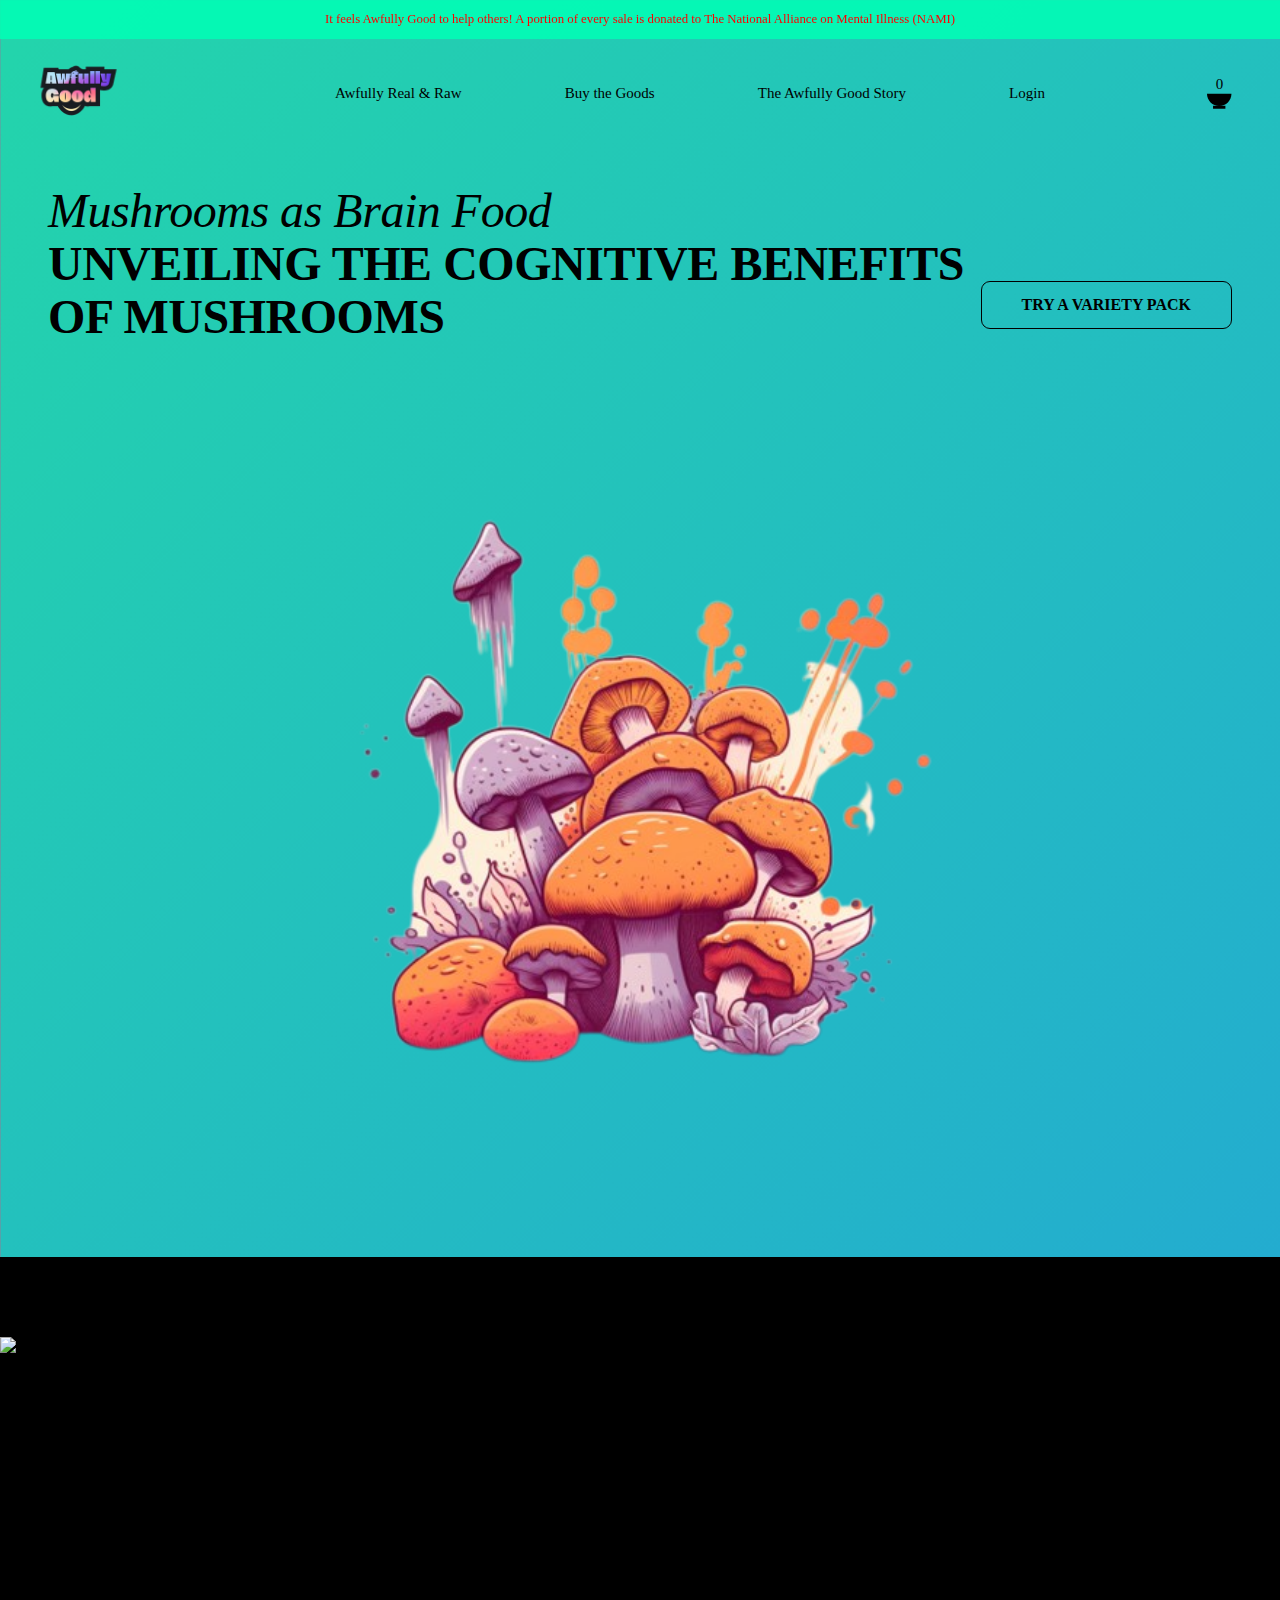
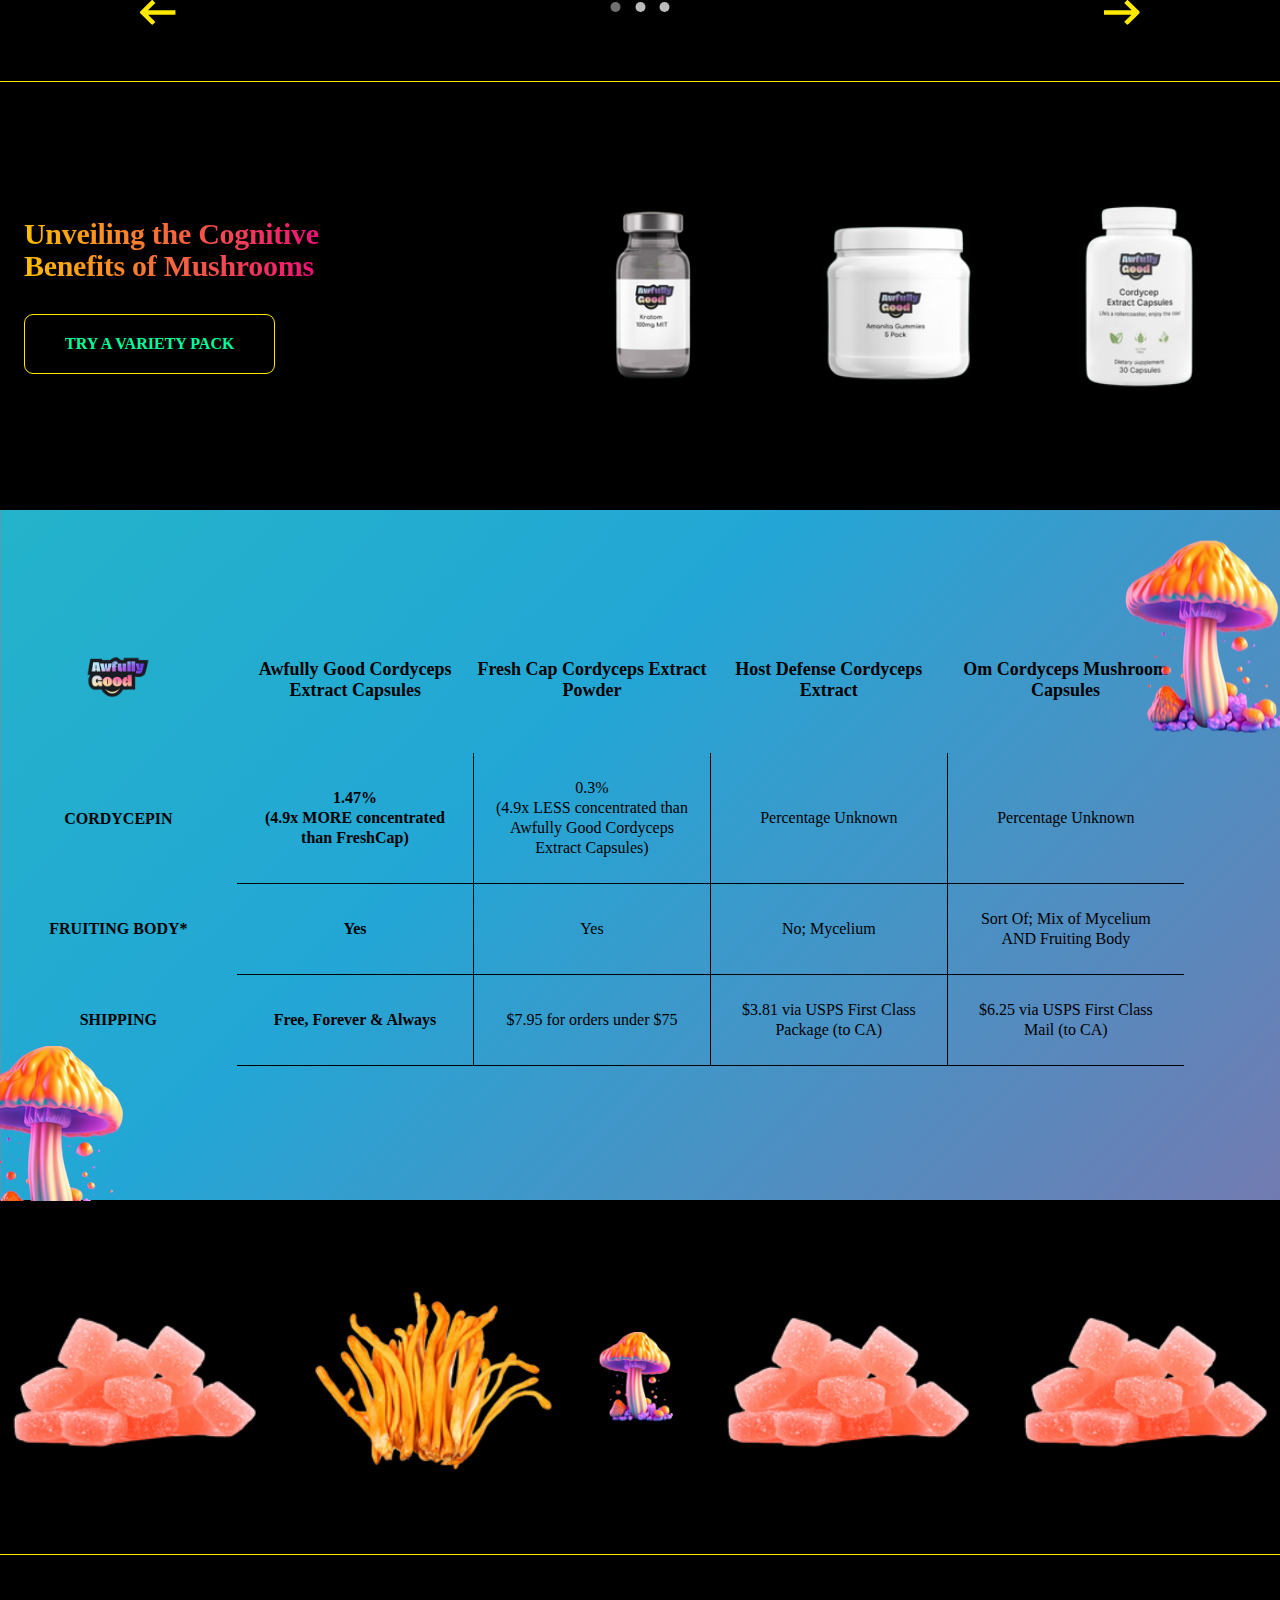
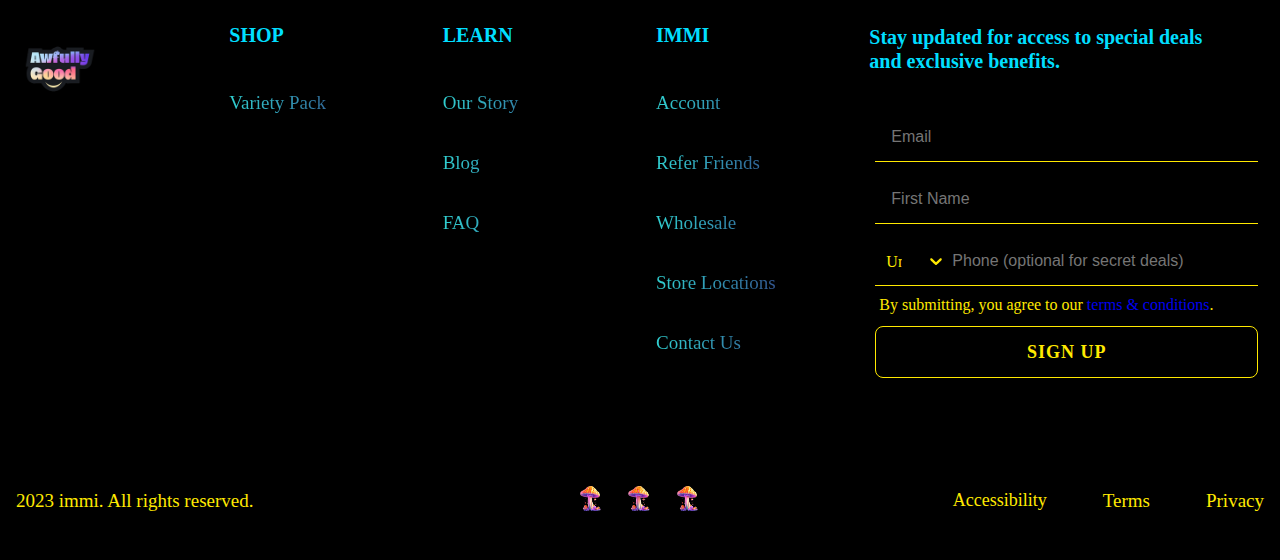
==== index.html @ 7635250c "slide arrow btn added" ====
<!DOCTYPE html>
<html lang="en">
<head>
    <meta charset="UTF-8">
    <meta http-equiv="X-UA-Compatible" content="IE=edge">
    <meta name="viewport" content="width=device-width, initial-scale=1.0">
    <title>Document</title>
   <script src="/home.js"></script>
   <link rel="stylesheet" href="home/css/home.css">
   <link rel="stylesheet" href="home/css/homeemail.css">
   <link rel="stylesheet" href="home/css/slider.css">
   <link rel="stylesheet" href="home/css/footer.css">
   <link rel="stylesheet" href="home/css/slide.css">
</head>
<body>

    <main>
        <div class="announcment">
            <div class="announcment-div wrapper">
                <p class="announcment-div-p">
                    <a href="#">It feels Awfully Good to help others! A portion of every sale is donated to The National Alliance on Mental Illness (NAMI)</a>
                </p>
            </div>
        </div>

     <div id="page">
        <header class="aawfully-header">





                <div class="aawfully-wrapper aawfully-header__wrapper">
                    <div class="aawfully-header__brand">
                        <div class="logo">
                            <a href="#">
                               <img src="home/assets/img/aawfull_logo.webp" alt="" class="logo-icon">
                            </a>
                        </div>
                    </div>
                    <nav class="aawfully-header__nav" id="wayfxNavigation" role="navigation" aria-label="Main navigation">
                    <ul id="aawfully-main-menu" class="aawfully-header__nav-wrapper">
                    <li id="aawfully-header__nav-link-65" class="menu-item menu-item-type-custom menu-item-object-custom aawfully-header__nav-link-65 aawfully-header__nav-link"><a href="https://shop.aawfullygoodco.com/products/variety-pack/">Awfully Real & Raw</a></li>

                     <li class="aawfully_header__nav-link_category menu-item menu-item-type-custom menu-item-object-custom aawfully-header__nav-link-1157 aawfully-header__nav-link">
                        <div class="dropdown-button">
                        <a href="https://shop.aawfullygoodco.com/products/variety-pack?selling_plan=639565875">
                     Buy the Goods</a><img src="home/assets/mushroom/t.webp" alt="" width="16" srcset="">
                    </div>
                     <div id="aawfully-category" class="aawfully-category-list_nav category-list">
                        <div class="category-list-wrapper">
                            <div id="slideshow-category-list">
                                <div class="slideshow-category-list-container">
                                    <section><img src="home/assets/product/product1.webp" class="slideshow-category-list-container-img1" alt="" srcset=""></section>
                                    <section><img src="home/assets/product/product2.webp" class="slideshow-category-list-container-img2" alt="" srcset=""></section>
                                    <section><img src="home/assets/product/product3.webp" class="slideshow-category-list-container-img3" alt="" srcset=""></section>
                                    <!-- <section></section>
                                    <section></section> -->
                                </div>
                                </div>
                            <ul class="aawfully-header_category_list_nav aawfully-header_category__nav-wrapper aawfully-header__nav-link-1157 " >
                                <li><div>Awfully Good Cordyceps Extract Capsules</div></li>
                                <li>Amanita Mushroom Gummies (5 pack and 30 pack - launch 4
                                    weeks after cordyceps product)</li>
                                    <li>Kratom 100mg Shooter (launch 4 weeks after amanita gummies) </li>
                            </ul>

                        </div>
                     </div>






                    </li>
                    <li id="aawfully-header__nav-link-122" class="menu-item menu-item-type-post_type menu-item-object-page current-menu-item page_item page-item-117 current_page_item active aawfully-header__nav-link-122 aawfully-header__nav-link"><a href="https://aawfullygoodco.com/our-story/">The Awfully Good Story</a></li>
                    <li id="aawfully-header__nav-link-67" class="menu-item menu-item-type-custom menu-item-object-custom aawfully-header__nav-link-67 aawfully-header__nav-link"><a href="https://shop.aawfullygoodco.com/account/login">Login</a></li>
                    </ul>
                    <div class="aawfully-header__nav-extras">
                    <form method="get" id="searchform" action="https://aawfullygoodco.com/" role="search" class="aawfully-search">
                    <label class="visually-hidden" for="s">Search</label>
                    <input class="field form-control" id="s" name="s" type="text" placeholder="Search" value="">
                    <button type="submit" class="aawfully-search-button"><svg xmlns="http://www.w3.org/2000/svg" width="20" height="20" viewBox="0 0 20 20"><path fill="#000" fill-rule="nonzero" d="M7.72727273 0C3.45525591 0 0 3.45525591 0 7.72727273 0 11.99929 3.45525591 15.4545455 7.72727273 15.4545455c1.52521318 0 2.93678997-.4474432 4.13352277-1.2073864l5.5823863 5.5823864L19.375 17.8977273l-5.5113636-5.4971591c.9907672-1.2997159 1.5909091-2.91015638 1.5909091-4.67329547C15.4545455 3.45525591 11.99929 0 7.72727273 0zm0 1.81818182c3.27237227 0 5.90909087 2.63671863 5.90909087 5.90909091 0 3.27237227-2.6367186 5.90909087-5.90909087 5.90909087-3.27237228 0-5.90909091-2.6367186-5.90909091-5.90909087 0-3.27237228 2.63671863-5.90909091 5.90909091-5.90909091z"></path></svg></button>
                    </form>
                    <ul class="aawfully-social-media">
                    <li><a href="https://www.facebook.com/aawfullygoodco/" target="_blank"><img alt="Facebook" src="https://cdn.aawfullygoodco.com/da936fae-23c2-4bdb-9bb6-c62a1ce66607/-/format/auto/-/quality/smart/-/preview/"></a></li>
                    <li><a href="https://www.instagram.com/aawfullygoodco/?hl=en" target="_blank"><img alt="Instagram" src="https://cdn.aawfullygoodco.com/81fe1142-eab0-4163-82c8-0895aaaa4f01/-/format/auto/-/quality/smart/-/preview/"></a></li>
                    <li><a href="https://www.tiktok.com/@aawfullygoodco?lang=en" target="_blank"><img alt="TikTok" src="https://cdn.aawfullygoodco.com/9e6ed978-e14c-4b5e-8db1-ba4522a71300/-/format/auto/-/quality/smart/-/preview/"></a></li>


                    </ul>
                                    </div>
    </nav>
                    <button class="aawfully-header__nav-toggle" aria-expanded="false" aria-controls="wayfxNavigation" type="button">
                    <svg class="aawfully-header__nav-toggle-open" xmlns="http://www.w3.org/2000/svg" fill="none" viewBox="0 0 34 24"><path stroke="#000" stroke-miterlimit="10" stroke-width="2.5" d="M0 2c3.26797 0 3.26797 4.96732 6.66667 4.96732C9.93464 6.96732 9.93464 2 13.3333 2c3.268 0 3.268 4.96732 6.6667 4.96732S23.3987 2 26.6667 2c3.2679 0 3.3987 4.96732 6.6666 4.96732M0 9.58179c3.26797 0 3.26797 4.96731 6.66667 4.96731 3.26797 0 3.26797-4.96731 6.66663-4.96731 3.268 0 3.268 4.96731 6.6667 4.96731s3.3987-4.96731 6.6667-4.96731c3.2679 0 3.3987 4.96731 6.6666 4.96731M0 17.0327C3.26797 17.0327 3.26797 22 6.66667 22c3.26797 0 3.26797-4.9673 6.66663-4.9673C16.6013 17.0327 16.6013 22 20 22s3.3987-4.9673 6.6667-4.9673c3.2679 0 3.3987 4.9673 6.6666 4.9673"></path>
                    </svg>
                    <svg class="aawfully-header__nav-toggle-close" xmlns="http://www.w3.org/2000/svg" fill="none" viewBox="0 0 19 19"><path stroke="#FFE900" stroke-miterlimit="10" stroke-width="2.98" d="M18.1364.863647L.863632 18.1364M.863632.863647L18.1364 18.1364"></path></svg>
                    </button>
                    <div class="aawfully-header__cart">
                    <a href="https://shop.aawfullygoodco.com/cart">
                    <span class="aawfully-header__cart-count">0</span>
                    <svg xmlns="http://www.w3.org/2000/svg" fill="none" viewBox="0 0 25 16" width="25" height="16">
                    <path fill="#000" d="M24.4402.837891c0 6.757779-5.4757 12.220109-12.2201 12.220109C5.46232 13.058 0 7.58232 0 .837891h24.4402z"></path>
                    <path fill="#000" d="M18.4036 12.7642H6.03662v2.9782H18.4036v-2.9782z"></path>
                    </svg>
                    </a>
                    </div>
                    </div>
        </header>

        <!-- product promote -->
        <section class="aawfully-hero ">
            <div class="aawfully-wrapper">
            <div class="flex">
            <h1>
            <em>Mushrooms as Brain Food</em>
            Unveiling the Cognitive Benefits of Mushrooms
            </h1>
            <a href="https://shop.aawfullygoodco.com/products/variety-pack/" class="aawfully-btn aawfully-btn__on-yellow" role="button">Try a variety pack</a>
            </div>
            <div class="fixed-bg" >
            <img alt="Ramen bowl" width="733" src="home/assets/mushroom/mushroom_market_illus.webp">
            </div>
            </div>
            </section>

            <section class="aawfully-products-slider-block">
              
                <div class="swiper-container aawfully-products-slider-block__container swiper-initialized swiper-horizontal swiper-pointer-events">


                    <div class="slideshow-container">
                        <div class="slide active">
                          <img src="slide1.jpg" alt="Slide 1">
                        </div>
                        <div class="slide">
                          <img src="slide2.jpg" alt="Slide 2">
                        </div>
                        <div class="slide">
                          <img src="slide3.jpg" alt="Slide 3">
                        </div>
                        <div class="button-container">
                          <div class="button active"></div>
                          <div class="button"></div>
                          <div class="button"></div>
                        </div>
                      </div>

                <div class="swiper-button-prev" tabindex="0" role="button" aria-label="Previous slide" aria-controls="swiper-wrapper-b98120f934d9126b">
                <svg xmlns="http://www.w3.org/2000/svg" fill="none" viewBox="0 0 36 25" width="36" height="25">
                <g stroke="#FFE900" stroke-miterlimit="10" stroke-width="4.5" clip-path="url(#clip0)">
                <path d="M3.94506 12.3892H35.6479M13.8081 1.29142L2.53596 12.3891 13.8081 23.4868"></path>
                </g>
                <defs>
                <clipPath id="clip0">
                <path fill="#fff" d="M0 0h35.6481v24.6924H0z" transform="rotate(180 17.82395 12.3677)"></path>
                </clipPath>
                </defs>
                </svg>
                </div>
                <div class="swiper-button-next" tabindex="0" role="button" aria-label="Next slide" aria-controls="swiper-wrapper-b98120f934d9126b">
                <svg xmlns="http://www.w3.org/2000/svg" fill="none" viewBox="0 0 36 25" width="36" height="25">
                <g stroke="#FFE900" stroke-miterlimit="10" stroke-width="4.5" clip-path="url(#clip0)">
                <path d="M31.7029 12.3767H0M21.8398 23.4742L33.112 12.3766 21.8398 1.27905"></path>
                </g>
                <defs>
                <clipPath id="clip0">
                <path fill="#fff" d="M0 0h35.6482v24.6921H0z" transform="translate(0 .0305176)"></path>
                </clipPath>
                </defs>
                </svg>
                </div>
                <span class="swiper-notification" aria-live="assertive" aria-atomic="true"></span></div>
                </section>
        <!-- product verity sort link -->

        <section class="aawfully-products-variety-cta">
                <div class="aawfully-wrapper">
                <div class="flex">
                <div class="flex-item__left">
                <h2 class=".txt--gradient-orange ">Unveiling the Cognitive Benefits of Mushrooms <br class="mobile-only"></h2>
                <a href="https://shop.aawfullygoodco.com/products/variety-pack/" class="aawfully-btn aawfully-btn__on-black" role="button">Try a variety pack</a>
                </div>
                <div class="flex-item__right">
                <a href="https://shop.aawfullygoodco.com/products/variety-pack/" class="aawfully-animated-packs">
                <img data-src="" class=" lazyloaded" alt="immi Tom Yum Shrimp" src="home/assets/product/product3.webp">
                <img data-src="" class=" lazyloaded" alt="immi Spicy Beef" src="home/assets/product/product2.webp">
                <img data-src=" class=" lazyloaded" alt="immi Black Garlic Chicken" src="home/assets/product/product1.webp">
                </a>
                </div>
                </div>
                </div>
                </section>

        <!--product comprision  -->
            <section class="aawfully-nutrients-table ">
                <img class="scallions aawfully-parallax" alt="" src="home/assets/mushroom/m1.webp" style="transform: translate3d(0px, -89.3317px, 0px); z-index: 10; margin-right: 40px;">
                <img class="mushrooms aawfully-parallax" alt="" src="home/assets//mushroom/m4.webp" style="transform: translate3d(0px, 260px, 0px); z-index: 10; margin-left: 40px;">
                <img class="boiled-egg aawfully-parallax" alt="" ssrc="home/assets//mushroom/m3.webp" style="transform: translate3d(0px, 229.806px, 0px); z-index: 10;">
                <div class="aawfully-wrapper nutrients-table-bg">
                <div class="table-resonsive">
                <table>
                <thead>
                <tr>
                <th scope="col">
<img alt="immi" width="78" src="home/assets/img/aawfull_logo.webp">
                </th>
                <th scope="col">

                Awfully Good
Cordyceps Extract
Capsules
                </th>
                <th scope="col">
                    <!-- <img alt="immi" width="78" src="home/assets/img/aawfull_logo.webp"> -->
                    Fresh Cap
Cordyceps Extract
Powder
                </th>
                <th scope="col">
                    <!-- <img alt="immi" width="78" src="home/assets/img/aawfull_logo.webp"> -->
                    Host Defense
Cordyceps Extract
                </th>
                <th scope="col">
                    <!-- <img alt="immi" width="78" src="home/assets/product/product1.webp"> -->
                    Om Cordyceps
Mushroom Capsules
                </th>
                </tr>
                </thead>
                <tbody>
                <tr>
                <th scope="row">Cordycepin</th>
                <td>
                    <span>1.47%</span><br>
                     <span >(4.9x MORE
                    concentrated than
                    FreshCap)</span>
                  </td>
                    <td>
                     <span>0.3%</span><br>
                     <span "> (4.9x LESS
                        concentrated than
                        Awfully Good
                        Cordyceps Extract
                        Capsules)
                     </span>
                    </td>
                <td>Percentage Unknown </td>
                <td>Percentage Unknown</td>
                </tr>
                <tr>
                <th scope="row">Fruiting Body*</th>
                <td>Yes</td>
                <td>Yes</td>
                <td>No; Mycelium</td>
                <td>Sort Of; Mix of
                    Mycelium AND
                    Fruiting Body</td>
                </tr>
                <tr>
                <th scope="row">Shipping</th>
                <td>Free, Forever &
                    Always
                    </td>
                <td>$7.95 for orders under
                    $75</td>
                <td>$3.81 via USPS First
                    Class Package (to
                    CA)</td>
                <td>$6.25 via USPS First
                    Class Mail (to CA)</td>
                </tr>
                <tr>

                </tr>
                </tbody>
                </table>
                </div>
                </div>
                </section>



            <!-- user feedback with image  -->

     </div>
    </main>



    <footer class="aawfully-footer">
        <div class="aawfully-footer__instagram-feed">
            <div class="grid">
            <div class="grid__item">
            <img alt="Instagram" width="650" src="home/assets/mushroom/gummise.webp">
            </div>
            <div class="grid__item">
            <img alt="Instagram" width="650" src="home/assets/mushroom/molude.webp">
            </div>
            <div class="grid__item">
                <img alt="Instagram" width="650" src="home/assets/mushroom/m1.webp">
                </div>
            <div class="grid__item">
             <img alt="Instagram" width="650" src="home/assets/mushroom/gummise.webp">
            </div>
            <div class="grid__item">
                <img alt="Instagram" width="650" src="home/assets/mushroom/gummise.webp">
            </div>
            </div>
        </div>
        <div class="aawfully-wrapper aawfully-footer__wrapper">
        <div class="grid">





            <div class="grid__item">
                <a href="https://aawfullygoodco.com/">
                    <img class="aawfully-footer__logo" alt="aawfullygoodco" width="88" src="home/assets/img/aawfull_logo.webp">
                </a>
            </div>
        <div class="grid__item">
        <h2 class="footer-grid-item-h">Shop</h2>
        <ul>
        <li><a href="https://shop.aawfullygoodco.com/products/variety-pack/" class="text-footer">Variety Pack</a></li>
        <li><a href="https://shop.aawfullygoodco.com/products/spicy-beef-ramen/" class="text-footer"></a></li>
        <li><a href="https://shop.aawfullygoodco.com/products/black-garlic-chicken-ramen/" class="text-footer"></a></li>
        <li><a href="https://shop.aawfullygoodco.com/products/tom-yum-shrimp-ramen/" class="text-footer"></a></li>
        <li><a href="https://shop.aawfullygoodco.com/products/spicy-red-miso-ramen/" class="text-footer"></a></li>
        <li><a href="https://shop.aawfullygoodco.com/products/creamy-chicken-ramen" class="text-footer"></a></li>
        </ul>
        </div>
        <div class="grid__item">
        <h2 class="footer-grid-item-h">Learn</h2>
        <ul>
        <li><a href="https://aawfullygoodco.com/our-story/" class="text-footer">Our Story</a></li>
        <li><a href="https://aawfullygoodco.com/recipes/" class="text-footer"></a></li>
        <li><a href="https://aawfullygoodco.com/ramen-toppings/" class="text-footer"></a></li>
        <li><a href="https://aawfullygoodco.com/blog/" class="text-footer">Blog</a></li>
        <li><a href="https://aawfullygoodco.com/faq/" class="text-footer">FAQ</a></li>
        </ul>
        </div>
        <div class="grid__item">
        <h2 class="footer-grid-item-h">Immi</h2>
        <ul>
        <li><a href="https://shop.aawfullygoodco.com/account/login" class="text-footer">Account</a></li>
        <li><a href="#referral" class="text-footer">Refer Friends</a></li>
        <li><a href="https://shop.aawfullygoodco.com/pages/ambassador" class="text-footer"></a></li>
        <li><a href="https://aawfullygoodco.com/healthcare-ambassador/" class="text-footer"></a></li>
        <li><a href="https://aawfullygoodco.com/wholesale/" class="text-footer">Wholesale</a></li>
        <li><a href="https://aawfullygoodco.com/stores/" class="text-footer">Store Locations</a></li>
        <li><a href="https://aawfullygoodco.com/contact/" class="text-footer">Contact Us</a></li>
        </ul>
        </div>




        <div class="grid__item">
        <div class="aawfully-footer__newsletter">
        <div class="aawfully-footer__newsletter-form">
        <h2 class="footer-grid-item-h">Stay updated for access to <br> special deals and exclusive benefits.</h2>
        <div class="klaviyo-form-XUX7K4 klaviyo-form form-version-cid-1"><div class="needsclick  kl-private-reset-css-Xuajs1" style="transform: translate(0px, 0px);"><form class="needsclick klaviyo-form klaviyo-form-version-cid_1 kl-private-reset-css-Xuajs1" data-testid="klaviyo-form-XUX7K4" novalidate="" tabindex="-1" style="display: flex; flex-direction: row; box-sizing: border-box; width: 100%; overflow: visible; border-radius: 0px; border-style: none; border-width: 0px; border-color: rgb(0, 0, 0); background-color: rgb(0, 0, 0); background-repeat: no-repeat; background-position-y: 50%; padding: 0px; flex: 1 1 0%;"><div class="needsclick  kl-private-reset-css-Xuajs1" style="display: flex; flex-direction: column; width: 100%; margin: 0px; padding: 0px; min-height: 105px; justify-content: center;"><div data-testid="form-row" class="needsclick  kl-private-reset-css-Xuajs1" style="display: flex; flex-direction: row; align-items: stretch; position: relative;"><div component="[object Object]" data-testid="form-component" class="needsclick  kl-private-reset-css-Xuajs1" style="display: flex; justify-content: flex-start; padding: 10px 6px 0px; position: relative; flex: 1 0 0px;"><div class="needsclick  kl-private-reset-css-Xuajs1" style="display: flex; flex-grow: 1; flex-direction: column; align-self: flex-end;"><input id="email_58745653" class="needsclick go1671713118 kl-private-reset-css-Xuajs1" type="email" autocomplete="email" name="email" tabindex="0" placeholder="Email" aria-label="Email" aria-invalid="false" options="[object Object]" style="box-sizing: border-box; border-radius: 8px; padding: 0px 0px 0px 16px; height: 50px; text-align: left; color: rgb(255, 233, 0); font-family: Helvetica, Arial, sans-serif; font-size: 16px; font-weight: 400; letter-spacing: 0px; background-color: rgb(0, 0, 0); border: 1px solid rgb(255, 233, 0);"><div class="needsclick  kl-private-reset-css-Xuajs1" style="width: 100%; position: relative;"></div></div></div></div><div data-testid="form-row" class="needsclick  kl-private-reset-css-Xuajs1" style="display: flex; flex-direction: row; align-items: stretch; position: relative;"><div component="[object Object]" data-testid="form-component" class="needsclick  kl-private-reset-css-Xuajs1" style="display: flex; justify-content: flex-start; padding: 12px 6px 0px; position: relative; flex: 1 0 0px;"><div class="needsclick  kl-private-reset-css-Xuajs1" style="display: flex; flex-grow: 1; flex-direction: column; align-self: flex-end;"><input id="first_name_58745654" class="needsclick go1671713118 kl-private-reset-css-Xuajs1" type="text" autocomplete="given-name" tabindex="0" placeholder="First Name" aria-label="First Name" aria-invalid="false" options="[object Object]" style="box-sizing: border-box; border-radius: 8px; padding: 0px 0px 0px 16px; height: 50px; text-align: left; color: rgb(255, 233, 0); font-family: Helvetica, Arial, sans-serif; font-size: 16px; font-weight: 400; letter-spacing: 0px; background-color: rgb(0, 0, 0); border: 1px solid rgb(255, 233, 0);"><div class="needsclick  kl-private-reset-css-Xuajs1" style="width: 100%; position: relative;"></div></div></div></div><div data-testid="form-row" class="needsclick  kl-private-reset-css-Xuajs1" style="display: flex; flex-direction: row; align-items: stretch; position: relative;"><div component="[object Object]" data-testid="form-component" class="needsclick  kl-private-reset-css-Xuajs1" style="display: flex; justify-content: flex-start; padding: 12px 6px 0px; position: relative; flex: 1 0 0px;"><div class="needsclick  kl-private-reset-css-Xuajs1" style="display: flex; flex-grow: 1; flex-direction: column; align-self: flex-end;"><div class="needsclick go3943121837 kl-private-reset-css-Xuajs1" style="display: flex; flex-direction: row; align-items: center; box-sizing: border-box; border-radius: 8px; padding: 0px; height: 50px; text-align: left; font-family: Helvetica, Arial, sans-serif; font-size: 16px; font-weight: 400; letter-spacing: 0px; background-color: rgb(0, 0, 0); border: 1px solid rgb(255, 233, 0);"><button class="needsclick go3480183085 kl-private-reset-css-Xuajs1" aria-label="Search Countries" type="button" role="combobox" aria-haspopup="listbox" aria-expanded="false" style="display: flex; flex-direction: row; align-items: center; justify-content: space-between; box-sizing: border-box; border: 1px solid rgba(0, 0, 0, 0); width: 72px; height: 50px; cursor: pointer; padding-left: 10px; margin-right: 5px;"><img aria-label="United States" title="United States" src="https://cdnjs.cloudflare.com/ajax/libs/flag-icon-css/4.1.4/flags/4x3/us.svg" style="display: inline-block; width: 1em; height: 1em; vertical-align: middle; border-radius: 3px;"><svg height="20" width="20" viewBox="0 0 20 20" aria-hidden="true" focusable="false" class="" transform="" style="fill: rgb(255, 233, 0);"><path d="M4.516 7.548c0.436-0.446 1.043-0.481 1.576 0l3.908 3.747 3.908-3.747c0.533-0.481 1.141-0.446 1.574 0 0.436 0.445 0.408 1.197 0 1.615-0.406 0.418-4.695 4.502-4.695 4.502-0.217 0.223-0.502 0.335-0.787 0.335s-0.57-0.112-0.789-0.335c0 0-4.287-4.084-4.695-4.502s-0.436-1.17 0-1.615z"></path></svg></button><input type="tel" data-testid="phoneNumberInput" id="phone_number_58745655" autocomplete="tel" name="phone-number" tabindex="0" placeholder="Phone (optional for secret deals)" aria-label="Phone (optional for secret deals)" aria-invalid="false" class="needsclick undefined kl-private-reset-css-Xuajs1" style="border: none; text-align: left; color: rgb(255, 233, 0); font-family: Helvetica, Arial, sans-serif; font-size: 16px; font-weight: 400; letter-spacing: 0px; background-color: rgba(0, 0, 0, 0); flex-grow: 1;"></div><div class="needsclick  kl-private-reset-css-Xuajs1" style="width: 100%; position: relative;"></div></div></div></div><div data-testid="form-row" class="needsclick  kl-private-reset-css-Xuajs1" style="display: flex; flex-direction: row; align-items: stretch; position: relative;"><div component="[object Object]" data-testid="form-component" class="needsclick  kl-private-reset-css-Xuajs1" style="display: flex; justify-content: flex-start; padding: 10px 0px 0px 10px; position: relative; flex: 1 0 0px;"><div class="go285858456" style="width: 100%;"><p>By submitting, you agree to our <a href="https://aawfullygoodco.com/terms-conditions/">terms &amp; conditions</a>.</p></div></div></div><div data-testid="form-row" class="needsclick  kl-private-reset-css-Xuajs1" style="display: flex; flex-direction: row; align-items: stretch; position: relative;"><div component="[object Object]" data-testid="form-component" class="needsclick  kl-private-reset-css-Xuajs1" style="display: flex; justify-content: flex-start; padding: 12px 6px 0px; position: relative; flex: 1 0 0px;"><button class="needsclick go1858479957 kl-private-reset-css-Xuajs1" type="button" tabindex="0" style="background: rgb(0, 0, 0); border-radius: 8px; border-style: solid; border-color: rgb(255, 233, 0); border-width: 1px; color: rgb(255, 233, 0); font-family: Helvetica, Arial, sans-serif; font-size: 18px; font-weight: 700; letter-spacing: 1px; line-height: 1; white-space: normal; padding-top: 0px; padding-bottom: 0px; text-align: center; word-break: break-word; align-self: flex-end; cursor: pointer; height: 50px; width: 100%;">SIGN UP</button></div></div></div><input type="submit" tabindex="-1" value="Submit" style="display: none;"></form></div></div>
        <form id="email_footer_signup_ShMqAt" class="klaviyo_bare_embed_ShMqAt" action="//manage.kmail-lists.com/subscriptions/subscribe" method="GET" target="_blank" style="display: none;">
        <input type="hidden" name="g" value="ShMqAt">
        <input type="hidden" name="$fields" value="$consent">
        <input type="hidden" name="$list_fields" value="$consent">
        <input type="checkbox" class="hidden" name="$consent" id="consent-email" value="email" checked="">
        <input type="checkbox" class="hidden" name="$consent" id="consent-web" value="web" checked="">
        <input type="checkbox" class="hidden" name="$consent" id="consent-mobile" value="mobile" checked="">
        <input type="email" id="k_id_email" name="email" placeholder="Email" aria-label="Email" required="">
        <input type="text" id="k_id_first_name" name="$first_name" placeholder="First Name" aria-label="First Name">
        <input type="tel" id="k_id_phone_number" name="$phone_number" placeholder="Phone (optional for secret deals)" aria-label="Phone Number" pattern="\d{3}[\-]\d{3}[\-]\d{4}">
        <span>By submitting, you agree to our <a href="https://aawfullygoodco.com/terms-conditions/" target="_blank">terms &amp; conditions</a>.</span>
        <button type="submit" class="aawfully-btn aawfully-btn__on-black" name="subscribe">Sign Up</button>
        </form>
        </div>
        <div class="aawfully-footer__newsletter__success" style="display: none;">
        <h2>Thanks! Arriving in your inbox shortly</h2>
        </div>
        </div>
        <script type="text/javascript">
                                window.addEventListener("klaviyoForms", function(e) { 
                                    if (e.detail.type == 'submit') {
                                        fbq('track', 'Lead');
                                    }
                                });
                                // KlaviyoSubscribe.attachToForms('#email_footer_signup_ShMqAt', {
                                // hide_form_on_success: true,
                                // extra_properties: {
                                //     $source: 'nice to meet you'
                                // },
                                // success: function() {
                                //     fbq('track', 'Lead');
                                //     $('.aawfully-footer__newsletter-form').hide();
                                //     $('.aawfully-footer__newsletter').addClass('aawfully-footer__newsletter--signed-up');
                                //     $('.aawfully-footer__newsletter__success').show();
                                // }
                                // });
                            </script>

        </div>
        </div>
        </div>
        <div class="aawfully-wrapper aawfully-footer__sub">
            <div class="flex">
                <div class="flex__item">
                    <p>2023 immi. All rights reserved.</p>
                </div>
                <div class="flex__item">
                    <ul class="aawfully-social-media">
                        <li><a href="https://www.facebook.com/aawfullygoodco/" target="_blank"><img alt="Facebook"
                            src="home/assets/mushroom/m1.webp"></a>
                        </li>
                        <li><a href="https://www.instagram.com/aawfullygoodco/?hl=en" target="_blank"><img alt="Instagram"
                                    src="home/assets/mushroom/m1.webp"></a>
                        </li>
                        <li><a href="https://www.tiktok.com/@aawfullygoodco?lang=en" target="_blank"><img alt="TikTok"
                            src="home/assets/mushroom/m1.webp"></a>
                        </li>
                    </ul>
                </div>
                <div class="flex__item">
                    <ul class="aawfully-legal-links">
                        <li><span data-acsb-custom-trigger="true" tabindex="0" role="button">Accessibility</span></li>
                        <li><a href="https://aawfullygoodco.com/terms-conditions/">Terms</a></li>
                        <li><a href="https://aawfullygoodco.com/privacy-policy/">Privacy</a></li>
                    </ul>
                </div>
            </div>
        </div>
        </footer>
</body>
</html>
---- home/css/home.css ----
.
html {
    line-height: 1.15;
    -webkit-text-size-adjust: 100%;
}
body{
    -webkit-font-smoothing: antialiased;
    -moz-osx-font-smoothing: grayscale;
    font-size: 18px;
    font-size: 1.125rem;
    position: relative;
    color: #000;
    /* background: #ffe900; */
    font-family: sohne;
    overflow-x: hidden;
    margin: 0;
    /* background-image: url('/home/nilankar/ecomm/home/assets/img/bg.webp') !important; */
    background-size: contain;
    background-repeat: no-repeat;
}
body {
	background: linear-gradient(-45deg, #ee7752, #e73c7e, #23a6d5, #23d5ab);
	background-size: 400% 400%;
	animation: gradient 15s ease infinite;
	height: 100vh;
}

@keyframes gradient {
	0% {
		background-position: 0% 50%;
	}
	50% {
		background-position: 100% 50%;
	}
	100% {
		background-position: 0% 50%;
	}
}

a{

    text-decoration: none;
    transition: color .2s ease1;
        background-color: transparent;
}
.wrapper{
    max-width: 1440px;
    margin-left: auto;
    margin-right: auto;
    padding-left: 48px;
    padding-right: 48px;
    position: relative;
}
.announcment{
    padding: 12px 0;
    /* background: linear-gradient(-45deg, #bb5a3d, #9e2755, #d56a23, #d56123); */
    background-color: #00ffb5d9;
    color: red;
    text-align: center;
    position: sticky;
    top: 0;
    z-index: 1002;
}
.announcment-div{
    display: flex;
    align-items: center;
    justify-content: center;
    flex-wrap: wrap;

}
.announcment a{
    color: inherit;
    display: block;
    font-size: 1vw;
}


.logo{
    flex: 1 0 auto;
    width: 100px;
}
.logo-icon{
    max-width: 80px;
    width: 100%;
    border-radius: 8px;
    scale: 1.6;
}

/* -------------------------------------------------------------------------- */
.aawfully-header {
    position: relative;
    padding: 21px 0;
    z-index: 1000;
}
.aawfully-header .aawfully-header__wrapper {
    display: flex;
    align-items: center;
    justify-content: space-between;
}

.aawfully-wrapper {
    max-width: 1440px;
    margin-left: auto;
    margin-right: auto;
    padding-left: 48px;
    padding-right: 48px;
    position: relative;
}
.aawfully-header .aawfully-header__brand {
    flex: 1 0 auto;
}
.aawfully-header__brand a img{
    max-width: 61px;
    width: 100%;
    border-radius: 8px;
}
.aawfully-header .aawfully-header__nav {
    flex: 6;
}
.aawfully-header .aawfully-header__nav .aawfully-header__nav-wrapper {
    margin: 0;
    padding: 0;
    list-style: none;
    display: flex;
    align-items: center;
    justify-content: space-around;
    position: relative;
    z-index: 10;
}
ol, ul {
    box-sizing: border-box;
}
.aawfully-header .aawfully-header__nav .aawfully-header__nav-wrapper .aawfully-header__nav-link {
    position: relative;
}
.aawfully-header .aawfully-header__nav .aawfully-header__nav-wrapper .aawfully-header__nav-link {
    position: relative;
}

.aawfully-header .aawfully-header__nav .aawfully-header__nav-extras {
    padding: 0 16px;
    visibility: hidden;
    opacity: 0;
    transform: translateY(20%);
    transition: transform .3s ease-out,opacity .3s ease-out;
    transition-delay: .3s;
    height: 0;
}
.aawfully-header .aawfully-header__nav .aawfully-header__nav-extras .aawfully-search {
    display: flex;
    align-items: stretch;
    position: relative;
}
.aawfully-header__nav-link .category{
    display: flex;
    flex-direction: row;

    }
.visually-hidden {
    border: 0;
    clip: rect(1px,1px,1px,1px);
    clip-path: inset(50%);
    height: 1px;
    margin: -1px;
    overflow: hidden;
    padding: 0;
    position: absolute!important;
    width: 1px;
    word-wrap: normal!important;
}
.aawfully-header .aawfully-header__nav .aawfully-header__nav-extras .aawfully-search input {
    background: 0 0;
    max-width: 100%;
    width: 100%;
    font-size: 16px;
    font-size: 1rem;
    line-height: 1;
    color: #ffe900;
    border: 1px solid #ffe900;
    padding: 14px 50px 14px 12px;
    border-radius: 9px;
    font-family: sohne-breit;
    position: relative;
    transition: box-shadow .2s ease;
}
.aawfully-header .aawfully-header__nav .aawfully-header__nav-extras .aawfully-search button {
    background: 0 0;
    border: none;
    width: 20px;
    height: 20px;
    position: absolute;
    top: 15px;
    right: 15px;
    z-index: 1;
    display: block;
    margin: 0;
    padding: 0;
    cursor: pointer;
    transition: transform .2s ease;
}

.aawfully-header .aawfully-header__nav .aawfully-header__nav-extras .aawfully-social-media {
    margin: 34px 0 0;
    padding: 0;
    list-style: none;
    display: none;
    justify-content: center;
    align-items: center;
}
.aawfully-header .aawfully-header__nav-toggle {
    background: 0 0;
    padding: 0;
    line-height: 1;
    border: none;
    outline: none;
    max-width: 33px;
    width: 100%;
    margin-top: 6px;
    display: none;
    margin-left: 26px;
}

.aawfully-header .aawfully-header__cart a {
    display: flex;
    flex-direction: column;
    justify-content: center;
    align-items: center;
    animation: float 2.6s ease-in-out infinite;
}
@keyframes float {
    0% {
        transform: translatey(0);
    }
    50% {
        transform: translatey(-7px);
    }
    100% {
        transform: translatey(0);
    }
}
.aawfully-header .aawfully-header__cart {
    flex: 1;
    display: flex;
    justify-content: flex-end;
}
.aawfully-header .aawfully-header__cart a .aawfully-header__cart-count {
    color: #000;
    font-size: 15px;
    font-size: .9375rem;
    line-height: 18px;
    font-family: sohne-breit;
}

/* ------------------------------------------------category------------------------------ */
.aawfully-category-list_nav{
 position: absolute;

background: white;
border-radius: 40px;
padding-left: 50px;
padding-right: 50px;
width: 840px;
left: 50%;
right: 50%;
transform: translate(-41%, 0%);

}
.aawfully_header__nav-link_category{
    position: relative;
    display: inline-block;
}
.dropdown-button {


  }
.category-list{
    display: none;
    position: absolute;
    padding-top: 40px;
    background:transparent;
    min-width: 120px;
    z-index: 10000;
}
.aawfully_header__nav-link_category:hover .category-list,.category-list:hover .category-list{
    display: block;
  }
.category-list-wrapper{
    /* margin-top: 20px; */
    background: white;
    border-radius: 40px;
    padding: 10px;
    display: flex;
    flex-direction: row;
    justify-content: flex-start;
}
/* ------------------------------------------------------slide show */

#slideshow-category-list {
    width:300px;
    border-radius: 40px;
    margin:0 auto;
    overflow:hidden;
    /* background: rgba(8, 255, 156, 0.872); */
    background: black;
    background-image: url('/home/nilankar/ecomm/home/assets/mushroom/m1.webp');
    background-position: center;
    background-repeat: no-repeat;
    background-size: contain;
}

.slideshow-category-list-container {
    width:1200px; /* 300 x 4 */
    position:relative;
    -webkit-animation:slide 10s ease-in-out infinite;
    -moz-animation:slide 10s ease-in-out infinite;
    -ms-animation:slide 10s ease-in-out infinite;
    -o-animation:slide 10s ease-in-out infinite;
    animation:slide 10s ease-in-out infinite;
}

.slideshow-category-list-container section {
    width:300px;
    height:500px;
    float:left;
    transition: 1s linear;
}

.slideshow-category-list-container section:nth-child(1) {}
.slideshow-category-list-container section:nth-child(2) {}
/* .slideshow-category-list-container section:nth-child(3) {background-color:rgba(8, 255, 156, 0.872);} */
/* .slideshow-category-list-container section:nth-child(4) {background-color:rgba(8, 255, 156, 0.872);} */

.slideshow-category-list-container:hover {
   animation-play-state:paused;
   -webkit-animation-play-state:paused;
}

@-webkit-keyframes slide {
    0% {left:0;}
    25% {left:-300px;}
    50% {left:-600px;}
    75% {left:-900px;}
    100% {left:0;}
}
@-moz-keyframes slide {
    0% {left:0;}
    25% {left:-300px;}
    50% {left:-600px;}
    75% {left:-900px;}
    100% {left:0;}
}
@-ms-keyframes slide {
    0% {left:0;}
    25% {left:-300px;}
    50% {left:-600px;}
    75% {left:-900px;}
    100% {left:900px;}
}
/* @-o-keyframes slide {
    0% {left:0;}
    25% {left:-300px;}
    50% {left:-600px;}
    75% {left:-900px;}
    100% {left:0;}
}
@keyframes slide {
    0% {left:0;}
    25% {left:-300px;}
    50% {left:-600px;}
    75% {left:-900px;}
    100% {left:0;}
} */


.slideshow-category-list-container-img1{
/* scale: 1.2; */
width: 100;
height: 400px;
}
.slideshow-category-list-container-img2{
    /* scale: 1.2; */
    width: 100;
    height: 400px;
    }
.slideshow-category-list-container-img3{
        /* scale: 1.2; */
    width: 100;
    height: 400px;
}


/* #aawfully_header__nav-link_category:hover #aawfully-category {
    display: block;
  }
.aawfully-header_category_list_nav .aawfully-header_category__nav-wrapper{

} */



/* section - 1---------------------------------------------  */

.aawfully-hero {
    padding: 40px 0;
}
.aawfully-wrapper {
    max-width: 1440px;
    margin-left: auto;
    margin-right: auto;
    padding-left: 48px;
    padding-right: 48px;
    position: relative;
}
.aawfully-hero .flex {
    display: flex;
    align-items: flex-end;
    margin-bottom: 52px;
}
.aawfully-hero .fixed-bg {
    padding-top: 56px;
    padding-bottom: 56px;
    overflow: hidden;
    position: relative;
    width: 100%;
    background-repeat: no-repeat;
    background-position: center center;
    background-attachment: fixed;
    background-size: contain;
    background-image: url('/home/nilankar/ecomm/home/assets/gradients');
    display: flex;
    justify-content: center;
    align-items: center;
    min-height: 60vh;
}
.aawfully-hero h1 {
    font-size: 10px;
    line-height: 1.1;
    margin: 0 16px -10px 0;
    letter-spacing: -.01em;
    font-weight: 900;
}
.aawfully-hero .aawfully-btn {
    margin-left: auto;
    margin-bottom: 4px;
}
.aawfully-btn.aawfully-btn__on-yellow {
    color: #000;
    border: 1px solid #000;
}
.aawfully-btn {
    display: inline-flex;
    justify-content: center;
    align-items: center;
    padding: 0 40px;
    height: 48px;
    background: 0 0;
    color: #000;
    border-radius: 9px;
    border: 1px solid #000;
    font-family: sohne-breit;
    font-weight: 900;
    text-transform: uppercase;
    font-size: 16px;
    font-size: 1rem;
    line-height: 1;
    transition: all .2s ease-in-out;
    white-space: nowrap;
    text-decoration: none;
}
.nutrients-table-bg{
    padding-left: 20px;
    background-image: url('/home/nilankar/ecomm/home/assets/gradients/m1.png');
}
.txt--gradient-orange { background-image:linear-gradient(to right, #ffbf02, #ed0082); color:rgba(0, 0, 0, 0); -webkit-background-clip:text; background-clip:text; position:relative; }
@media(max-width: 1600px) {
    .aawfully-hero h1 {
        font-size:40px
    }
}

@media(max-width: 1280px) {
    .aawfully-hero h1 {
        font-size:48px
    }
}

@media(max-width: 1024px) {
    .aawfully-hero .fixed-bg {
        background-attachment:initial
    }
}

@media(max-width: 900px) {
    .aawfully-hero .flex {
        flex-direction:column;
        align-items: flex-start;
        margin-bottom: 48px
    }

    .aawfully-hero h1 {
        margin-bottom: 24px;
        margin-right: 0
    }

    .aawfully-hero .aawfully-btn {
        margin-left: 0;
        margin-bottom: 0
    }

    .aawfully-hero .fixed-bg {
        padding-top: 40px;
        padding-bottom: 40px;
        background-attachment: initial
    }

    .aawfully-hero .fixed-bg img {
        max-width: 500px
    }
}

@media(max-width: 768px) {
    .aawfully-hero .fixed-bg {
        width:calc(100% + 96px);
        margin-left: -48px;
        margin-right: -48px;
        min-height: 20vh;
        background-attachment: initial
    }
}

@media(max-width: 600px) {
    .aawfully-hero h1 {
        font-size:35px;
        font-size: 2.1875rem
    }

    .aawfully-hero .fixed-bg {
        width: calc(100% + 32px);
        margin-left: -16px;
        margin-right: -16px
    }

    .aawfully-hero .fixed-bg img {
        max-width: 275px
    }
}
---- home/css/homeemail.css ----
.kl-private-reset-css-Xuajs1 input :not([type=image]) {
    border: #000 solid 1px
}

.kl-private-reset-css-Xuajs1 input :not([type=image]) ::placeholder {
    line-height: -moz-block-height;
    white-space: nowrap;
    overflow: hidden
}

.kl-private-reset-css-Xuajs1 label {
    text-align: left
}

.kl-private-reset-css-inner-Zxasda,.kl-private-reset-css-Xuajs1 input :not([type=image]) ::placeholder,.kl-private-reset-css-Xuajs1 ::before,.kl-private-reset-css-Xuajs1 ::after,.kl-private-reset-css-Xuajs1 input:not([type]),.kl-private-reset-css-Xuajs1 input[type=text],.kl-private-reset-css-Xuajs1 input[type=email],.kl-private-reset-css-Xuajs1 input[type=number],.kl-private-reset-css-Xuajs1 input[type=date],.kl-private-reset-css-Xuajs1 input[type=tel],.kl-private-reset-css-Xuajs1 {
    animation: none;
    animation-delay: 0;
    animation-direction: normal;
    animation-duration: 0;
    animation-fill-mode: none;
    animation-iteration-count: 1;
    animation-name: none;
    animation-play-state: running;
    animation-timing-function: ease;
    backface-visibility: visible;
    background: 0;
    background-attachment: scroll;
    background-clip: border-box;
    background-color: rgba(0,0,0,0);
    background-image: none;
    background-origin: padding-box;
    background-position: 0 0;
    background-position-x: 0;
    background-position-y: 0;
    background-repeat: repeat;
    background-size: auto auto;
    border: 0;
    border-style: none;
    border-width: medium;
    border-color: inherit;
    border-bottom: 0;
    border-bottom-color: inherit;
    border-bottom-left-radius: 0;
    border-bottom-right-radius: 0;
    border-bottom-style: none;
    border-bottom-width: medium;
    border-collapse: separate;
    border-image: none;
    border-left: 0;
    border-left-color: inherit;
    border-left-style: none;
    border-left-width: medium;
    border-radius: 0;
    border-right: 0;
    border-right-color: inherit;
    border-right-style: none;
    border-right-width: medium;
    border-spacing: 0;
    border-top: 0;
    border-top-color: inherit;
    border-top-left-radius: 0;
    border-top-right-radius: 0;
    border-top-style: none;
    border-top-width: medium;
    bottom: auto;
    box-shadow: none;
    box-sizing: content-box;
    caption-side: top;
    clear: none;
    clip: auto;
    color: inherit;
    columns: auto;
    column-count: auto;
    column-fill: balance;
    column-gap: normal;
    column-rule: medium none currentColor;
    column-rule-color: currentColor;
    column-rule-style: none;
    column-rule-width: none;
    column-span: 1;
    column-width: auto;
    content: normal;
    counter-increment: none;
    counter-reset: none;
    cursor: auto;
    direction: ltr;
    display: block;
    empty-cells: show;
    float: none;
    font: normal;
    font-family: inherit;
    font-size: medium;
    font-style: normal;
    font-variant: normal;
    font-weight: normal;
    height: auto;
    hyphens: none;
    left: auto;
    letter-spacing: normal;
    line-height: normal;
    list-style: none;
    list-style-image: none;
    list-style-position: outside;
    list-style-type: disc;
    margin: 0;
    margin-bottom: 0;
    margin-left: 0;
    margin-right: 0;
    margin-top: 0;
    max-height: none;
    max-width: none;
    min-height: 0;
    min-width: 0;
    opacity: 1;
    orphans: 0;
    outline: 0;
    outline-color: invert;
    outline-style: none;
    outline-width: medium;
    overflow: visible;
    overflow-x: visible;
    overflow-y: visible;
    padding: 0;
    padding-bottom: 0;
    padding-left: 0;
    padding-right: 0;
    padding-top: 0;
    page-break-after: auto;
    page-break-before: auto;
    page-break-inside: auto;
    perspective: none;
    perspective-origin: 50% 50%;
    pointer-events: initial;
    position: static;
    right: auto;
    tab-size: 8;
    table-layout: auto;
    text-align: inherit;
    text-align-last: auto;
    text-decoration: none;
    text-decoration-color: inherit;
    text-decoration-line: none;
    text-decoration-style: solid;
    text-indent: 0;
    text-shadow: none;
    text-transform: none;
    top: auto;
    transform: none;
    transform-style: flat;
    transition: none;
    transition-delay: 0s;
    transition-duration: 0s;
    transition-property: none;
    transition-timing-function: ease;
    unicode-bidi: normal;
    vertical-align: baseline;
    visibility: visible;
    white-space: normal;
    widows: 0;
    width: auto;
    word-spacing: normal;
    z-index: auto;
    -webkit-font-smoothing: antialiased
}

.klaviyo-form.klaviyo-form.klaviyo-form {
    -webkit-overflow-scrolling: touch
}

.klaviyo-form.klaviyo-form.klaviyo-form ::-webkit-scrollbar {
    width: 0px;
    height: 0px;
    background: rgba(0,0,0,0)
}

@keyframes klaviyo-fadein {
    from {
        opacity: 0
    }

    to {
        opacity: 1
    }
}

@keyframes klaviyo-fadeout {
    from {
        opacity: 1
    }

    to {
        opacity: 0
    }
}

@keyframes klaviyo-slideinleft {
    from {
        transform: translate3d(-100%, 0, 0);
        visibility: visible
    }

    to {
        transform: translate3d(0, 0, 0)
    }
}

@keyframes klaviyo-slideinright {
    from {
        transform: translate3d(100%, 0, 0);
        visibility: visible
    }

    to {
        transform: translate3d(0, 0, 0)
    }
}

@keyframes klaviyo-slideinup {
    from {
        transform: translate3d(0, -100%, 0);
        visibility: visible
    }

    to {
        transform: translate3d(0, 0, 0)
    }
}

@keyframes klaviyo-slideindown {
    from {
        transform: translate3d(0, 100%, 0);
        visibility: visible
    }

    to {
        transform: translate3d(0, 0, 0)
    }
}

@keyframes klaviyo-fadeinup {
    from {
        opacity: 0;
        transform: translate3d(0, 10%, 0);
        visibility: visible
    }

    to {
        opacity: 1;
        transform: translate3d(0, 0, 0)
    }
}

@keyframes klaviyo-slideintopleft {
    from {
        transform: translate3d(-100%, -100%, 0);
        visibility: visible
    }

    to {
        transform: translate3d(0, 0, 0)
    }
}

@keyframes klaviyo-slideintopright {
    from {
        transform: translate3d(100%, -100%, 0);
        visibility: visible
    }

    to {
        transform: translate3d(0, 0, 0)
    }
}

@keyframes klaviyo-slideinbottomright {
    from {
        transform: translate3d(100%, 100%, 0);
        visibility: visible
    }

    to {
        transform: translate3d(0, 0, 0)
    }
}

@keyframes klaviyo-slideinbottomleft {
    from {
        transform: translate3d(-100%, 100%, 0);
        visibility: visible
    }

    to {
        transform: translate3d(0, 0, 0)
    }
}

.klaviyo-form.klaviyo-form.klaviyo-form input[type=radio]:checked+label>*,.klaviyo-form.klaviyo-form.klaviyo-form input[type=checkbox]:checked+label>* {
    display: inline-block !important
}

.klaviyo-form.klaviyo-form.klaviyo-form .klaviyo-spinner.overlay:before {
    content: "";
    display: block;
    top: 0;
    left: 0;
    position: absolute;
    background-color: #000;
    width: 100%;
    height: 100%;
    opacity: .5
}

.klaviyo-form.klaviyo-form.klaviyo-form .klaviyo-spinner:after {
    content: "";
    box-sizing: border-box;
    position: absolute;
    top: 50%;
    left: 50%;
    width: 20px;
    height: 20px;
    margin-top: -10px;
    margin-left: -10px;
    border-radius: 50%;
    border: 3px solid rgba(0,0,0,0);
    border-top-color: #fff;
    border-left-color: #fff;
    animation: klaviyo-spinner 1s linear infinite
}

@keyframes klaviyo-spinner {
    to {
        transform: rotate(360deg)
    }
}

.klaviyo-close-form.klaviyo-close-form.klaviyo-close-form:focus {
    outline-width: 1px;
    outline-style: solid;
    outline-color: #4d90fe
}

@media(-webkit-min-device-pixel-ratio: 0) {
    .klaviyo-close-form.klaviyo-close-form.klaviyo-close-form:focus {
        outline-color:-webkit-focus-ring-color;
        outline-style: auto
    }
}
---- home/css/footer.css ----
.text-footer{
        background: linear-gradient(to right, #30CFD0 0%, #330867 100%);
        -webkit-background-clip: text;
        -webkit-text-fill-color: transparent;
    }
    .aawfully-footer {
        padding: 77px 0 45px;
        background: #000;
        color: #ffe900;

    }
    .footer-grid-item-h{
 color: #00deff;
    }
    .aawfully-footer .aawfully-footer__instagram-feed {
        padding-bottom: 70px;
    }

    .wayfx-footer .wayfx-footer__instagram-feed .grid {
        display: grid;
        grid-template-columns: 3fr 3fr 1fr 3fr 3fr;
        align-items: center;
        gap: 29px;
    }


    .wayfx-footer .wayfx-footer__instagram-feed .grid img{
        max-width: 100%;
        height: auto;
    }


.aawfully-footer .aawfully-footer__instagram-feed .aawfully-footer__instagram-feed-handle {
    display: block;
    transform: rotate(-90deg);
    font-size: 30px;
    font-size: 1.875rem;
    line-height: 35px;
    color: #ffe900;
    font-family: sohne-breit;
    font-weight: 700;
    letter-spacing: -.01em
}

    .aawfully-btn.aawfully-btn__on-yellow {
        color: #000;
        border: 1px solid #000;
    }
    .aawfully-btn {
        display: inline-flex;
        justify-content: center;
        align-items: center;
        padding: 0 40px;
        height: 48px;
        background: 0 0;
        color: #000;
        border-radius: 9px;
        border: 1px solid #000;
        font-family: sohne-breit;
        font-weight: 900;
        text-transform: uppercase;
        font-size: 16px;
        font-size: 1rem;
        line-height: 1;
        transition: all .2s ease-in-out;
        white-space: nowrap;
        text-decoration: none;
    }
    #canada-modal-toggle {
        visibility: hidden;
    }
    .fomo-sr-only {
        display: block !important;
        border: 0 !important;
        clip: rect(1px, 1px, 1px, 1px) !important;
        -webkit-clip-path: inset(50%) !important;
        clip-path: inset(50%) !important;
        height: 1px !important;
        margin: -1px !important;
        overflow: hidden !important;
        padding: 0 !important;
        position: absolute !important;
        width: 1px !important;
        white-space: nowrap !important;
    }
    .aawfully-footer .aawfully-footer__instagram-feed {
        padding-bottom: 70px;
    }
    .aawfully-footer .aawfully-footer__instagram-feed .grid {
        display: grid;
        grid-template-columns: 3fr 3fr 1fr 3fr 3fr;
        align-items: center;
        gap: 29px;
    }
    .aawfully-footer .aawfully-footer__instagram-feed .aawfully-footer__instagram-feed-handle {
        display: block;
        transform: rotate(-90deg);
        font-size: 30px;
        font-size: 1.875rem;
        line-height: 35px;
        color: #ffe900;
        font-family: sohne-breit;
        font-weight: 700;
        letter-spacing: -.01em;
    }

    .aawfully-footer .aawfully-footer__wrapper {
        padding: 70px 16px 108px;
        border-top: 1px solid #ffe900;
    }
    .aawfully-wrapper {
        max-width: 1440px;
        margin-left: auto;
        margin-right: auto;
        padding-left: 48px;
        padding-right: 48px;
        position: relative;
    }

    .aawfully-footer .aawfully-footer__wrapper h2 {
        font-size: 20px;
        font-size: 1.25rem;
        line-height: 1;
        font-weight: 900;
        margin-bottom: 44px;
    }

    .aawfully-footer .aawfully-footer__wrapper ul {
        margin: 0;
        padding: 0;
        list-style: none;
    }
    .aawfully-footer .aawfully-footer__wrapper ul li a {
        font-size: 19px;
        font-size: 1.1875rem;
        line-height: 27px;
        color: #ffe900;
        display: block;
    }
    .aawfully-footer .aawfully-footer__wrapper ul li+li {
        margin-top: 33px;
    }
    .aawfully-footer .aawfully-footer__wrapper ul li a {
        font-size: 19px;
        font-size: 1.1875rem;
        line-height: 27px;
        color: #ffe900;
        display: block;
    }
    .aawfully-footer .aawfully-footer__wrapper .grid .grid__item:nth-child(5) {
        display: flex;
    }

    @media (max-width: 1024px){
    .aawfully-footer .aawfully-footer__wrapper .aawfully-footer__newsletter {
        margin-left: auto;
    }
    }



    .aawfully-footer .aawfully-footer__wrapper .aawfully-footer__newsletter {
        margin-left: auto;
        width: 100%;
    }
    .aawfully-footer .aawfully-footer__wrapper .aawfully-footer__newsletter .aawfully-footer__newsletter-form h2 {
        text-transform: initial;
        font-weight: 700;
        font-size: 20px;
        font-size: 1.25rem;
        line-height: 24px;
        margin-bottom: 29px;
        max-width: 345px;
    }
    .aawfully-footer .aawfully-footer__wrapper .aawfully-footer__newsletter .aawfully-footer__newsletter-form form input {
        border-left: 0!important;
        border-top: 0!important;
        border-right: 0!important;
        border-radius: 0!important;
    }
    ..aawfully-footer .aawfully-footer__wrapper .aawfully-footer__newsletter .aawfully-footer__newsletter-form form button {
        font-family: sohne-breit!important;
    }
    .aawfully-btn.aawfully-btn__on-black {
        color: #ffe900;
        border: 1px solid #ffe900;
    }
    .aawfully-btn {
        display: inline-flex;
        justify-content: center;
        align-items: center;
        padding: 0 40px;
        height: 48px;
        background: 0 0;
        color: #000;
        border-radius: 9px;
        border: 1px solid #000;
        font-family: sohne-breit;
        font-weight: 900;
        text-transform: uppercase;
        font-size: 16px;
        font-size: 1rem;
        line-height: 1;
        transition: all .2s ease-in-out;
        white-space: nowrap;
        text-decoration: none;
    }
    .aawfully-footer .aawfully-footer__wrapper .aawfully-footer__newsletter__success {
        max-width: 340px;
        width: 100%;
        padding: 45px 0 48px;
        position: relative;
    }
    .aawfully-footer .aawfully-footer__wrapper .aawfully-footer__newsletter__success h2 {
        margin-bottom: 0;
        text-transform: initial;
        font-size: 20px;
        font-size: 1.25rem;
        line-height: 23px;
        letter-spacing: .5px;
        max-width: 75%;
    }
    .aawfully-footer .aawfully-footer__wrapper h2 {
        font-size: 20px;
        font-size: 1.25rem;
        line-height: 1;
        font-weight: 900;
        margin-bottom: 44px;
    }
    .aawfully-footer .aawfully-footer__sub {
        padding-left: 16px;
        padding-right: 16px;
    }
    .aawfully-wrapper {
        max-width: 1440px;
        margin-left: auto;
        margin-right: auto;
        padding-left: 48px;
        padding-right: 48px;
        position: relative;
    }
    .aawfully-footer .aawfully-footer__sub .flex {
        display: flex;
        flex-wrap: wrap;
        align-items: center;
    }
    .aawfully-footer .aawfully-footer__sub .flex .flex__item {
        flex: 1;
        display: flex;
    }
    .aawfully-footer .aawfully-footer__sub p {
        font-size: 19px;
        font-size: 1.1875rem;
        line-height: 27px;
    }
    .aawfully-footer .aawfully-footer__sub .flex .flex__item:nth-child(2) {
        justify-content: center;
    }
    .aawfully-footer .aawfully-footer__sub .flex .flex__item {
        flex: 1;
        display: flex;
    }
    .aawfully-footer .aawfully-footer__sub .aawfully-social-media {
        margin: 0;
        padding: 0;
        list-style: none;
        display: flex;
        align-items: center;
    }
    .aawfully-footer .aawfully-footer__sub .aawfully-social-media li a {
        display: block;
        line-height: 1;
        color: #ffe900;
    }
    .aawfully-footer .aawfully-footer__sub .aawfully-social-media li a img {
        max-height: 26px;
        object-fit: contain;
        transform: scale(1);
        transition: transform .2s ease;
    }
    .aawfully-footer .aawfully-footer__sub .aawfully-social-media li+li {
        margin-left: 23px;
    }
    .aawfully-footer .aawfully-footer__sub .aawfully-social-media li a {
        display: block;
        line-height: 1;
        color: #ffe900;
    }

    .aawfully-footer .aawfully-footer__sub .flex .flex__item:nth-child(3) {
        justify-content: flex-end;
    }
    .aawfully-footer .aawfully-footer__sub .flex .flex__item {
        flex: 1;
        display: flex;
    }

    .aawfully-footer .aawfully-footer__sub .aawfully-legal-links {
        margin: 0;
        padding: 0;
        list-style: none;
        display: flex;
        align-items: center;
    }
    .aawfully-footer .aawfully-footer__sub .aawfully-legal-links li+li {
        margin-left: 56px;
    }
    .aawfully-footer .aawfully-footer__sub .aawfully-legal-links li a {
        display: block;
        color: #ffe900;
        font-size: 19px;
        font-size: 1.1875rem;
        line-height: 27px;
    }
    @media (max-width: 1024px){
        .aawfully-footer {
            padding: 56px 0 32px;
        }
        .aawfully-footer .aawfully-footer__instagram-feed {
            padding-bottom: 50px;
        }
        .aawfully-footer .aawfully-footer__instagram-feed .grid {
            grid-template-columns: 3fr 3fr 80px 3fr 3fr;
            place-items: center;
            gap: 16px;
        }
        .aawfully-footer .aawfully-footer__wrapper .grid {
            grid-template-columns: repeat(3,1fr);
            gap: 54px;
        }
        }
---- home/css/slide.css ----
.slideshow-container {
    position: relative;
    width: 100%;
    height: 300px;
    overflow: hidden;
  }

  .slideshow-container .slide {
    position: absolute;
    width: 100%;
    height: 100%;
    opacity: 0;
    transition: opacity 1s ease-in-out;
  }

  .slideshow-container .slide.active {
    opacity: 1;
  }

  .slideshow-container .slide img {
    width: 100%;
    height: 100%;
    object-fit: cover;
  }

  .slideshow-container .button-container {
    position: absolute;
    bottom: 20px;
    left: 50%;
    transform: translateX(-50%);
  }

  .slideshow-container .button {
    display: inline-block;
    width: 10px;
    height: 10px;
    border-radius: 50%;
    background-color: #bbb;
    margin: 0 5px;
    cursor: pointer;
  }

  .slideshow-container .button.active {
    background-color: #717171;
  }



@media (max-width: 1280px){
.aawfully-products-slider-block .swiper-container .swiper-button-next {
    /* right: calc(50% - 500px); */
}
.aawfully-products-slider-block .swiper-container .swiper-button-prev {
    /* left: calc(50% - 500px); */
}
}
.aawfully-products-slider-block .swiper-container .swiper-button-next {
    /* right: calc(50% - 520px); */
}
.aawfully-products-slider-block .swiper-container .swiper-button-prev, .aawfully-products-slider-block .swiper-container .swiper-button-next {
    width: 36px;
    height: 25px;
    top: unset;
    bottom: 56px;
    z-index: 9000;
    outline: 0;
}
.swiper-button-next, .swiper-rtl .swiper-button-prev {
    right: 10px;
    left: auto;
}
.swiper-button-next, .swiper-button-prev {
    position: absolute;
    top: 50%;
    width: calc(var(--swiper-navigation-size)/ 44 * 27);
    height: var(--swiper-navigation-size);
    margin-top: calc(0px - (var(--swiper-navigation-size)/ 2));
    z-index: 10;
    cursor: pointer;
    display: flex;
    align-items: center;
    justify-content: center;
    color: var(--swiper-navigation-color,var(--swiper-theme-color));
}
.aawfully-products-slider-block .swiper-container .swiper-button-prev, .aawfully-products-slider-block .swiper-container .swiper-button-next {
    width: 36px;
    height: 25px;
    top: unset;
    bottom: 56px;
    z-index: 9000;
    outline: 0;
}
.swiper-button-next, .swiper-button-prev {
    position: absolute;
    top: 50%;
    width: calc(var(--swiper-navigation-size)/ 44 * 27);
    height: var(--swiper-navigation-size);
    margin-top: calc(0px - (var(--swiper-navigation-size)/ 2));
    z-index: 10;
    cursor: pointer;
    display: flex;
    align-items: center;
    justify-content: center;
    color: var(--swiper-navigation-color,var(--swiper-theme-color));
}
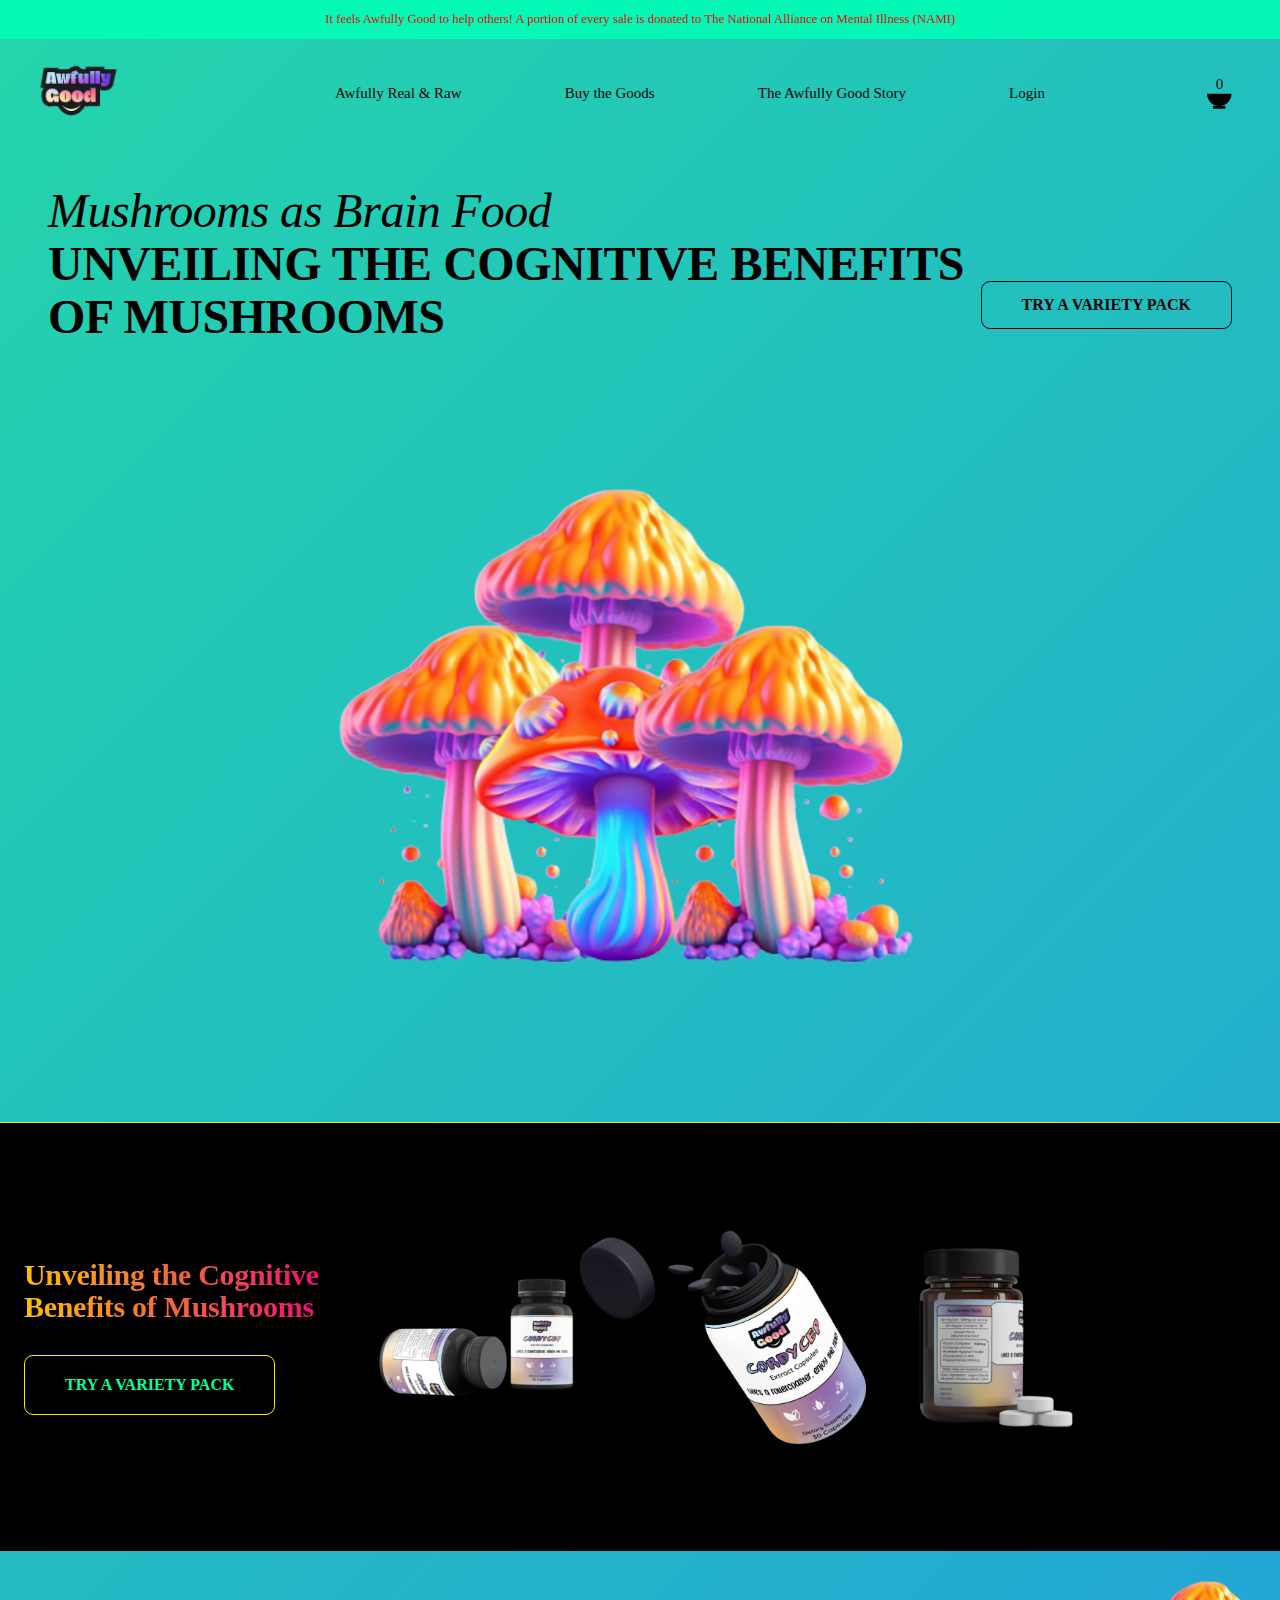
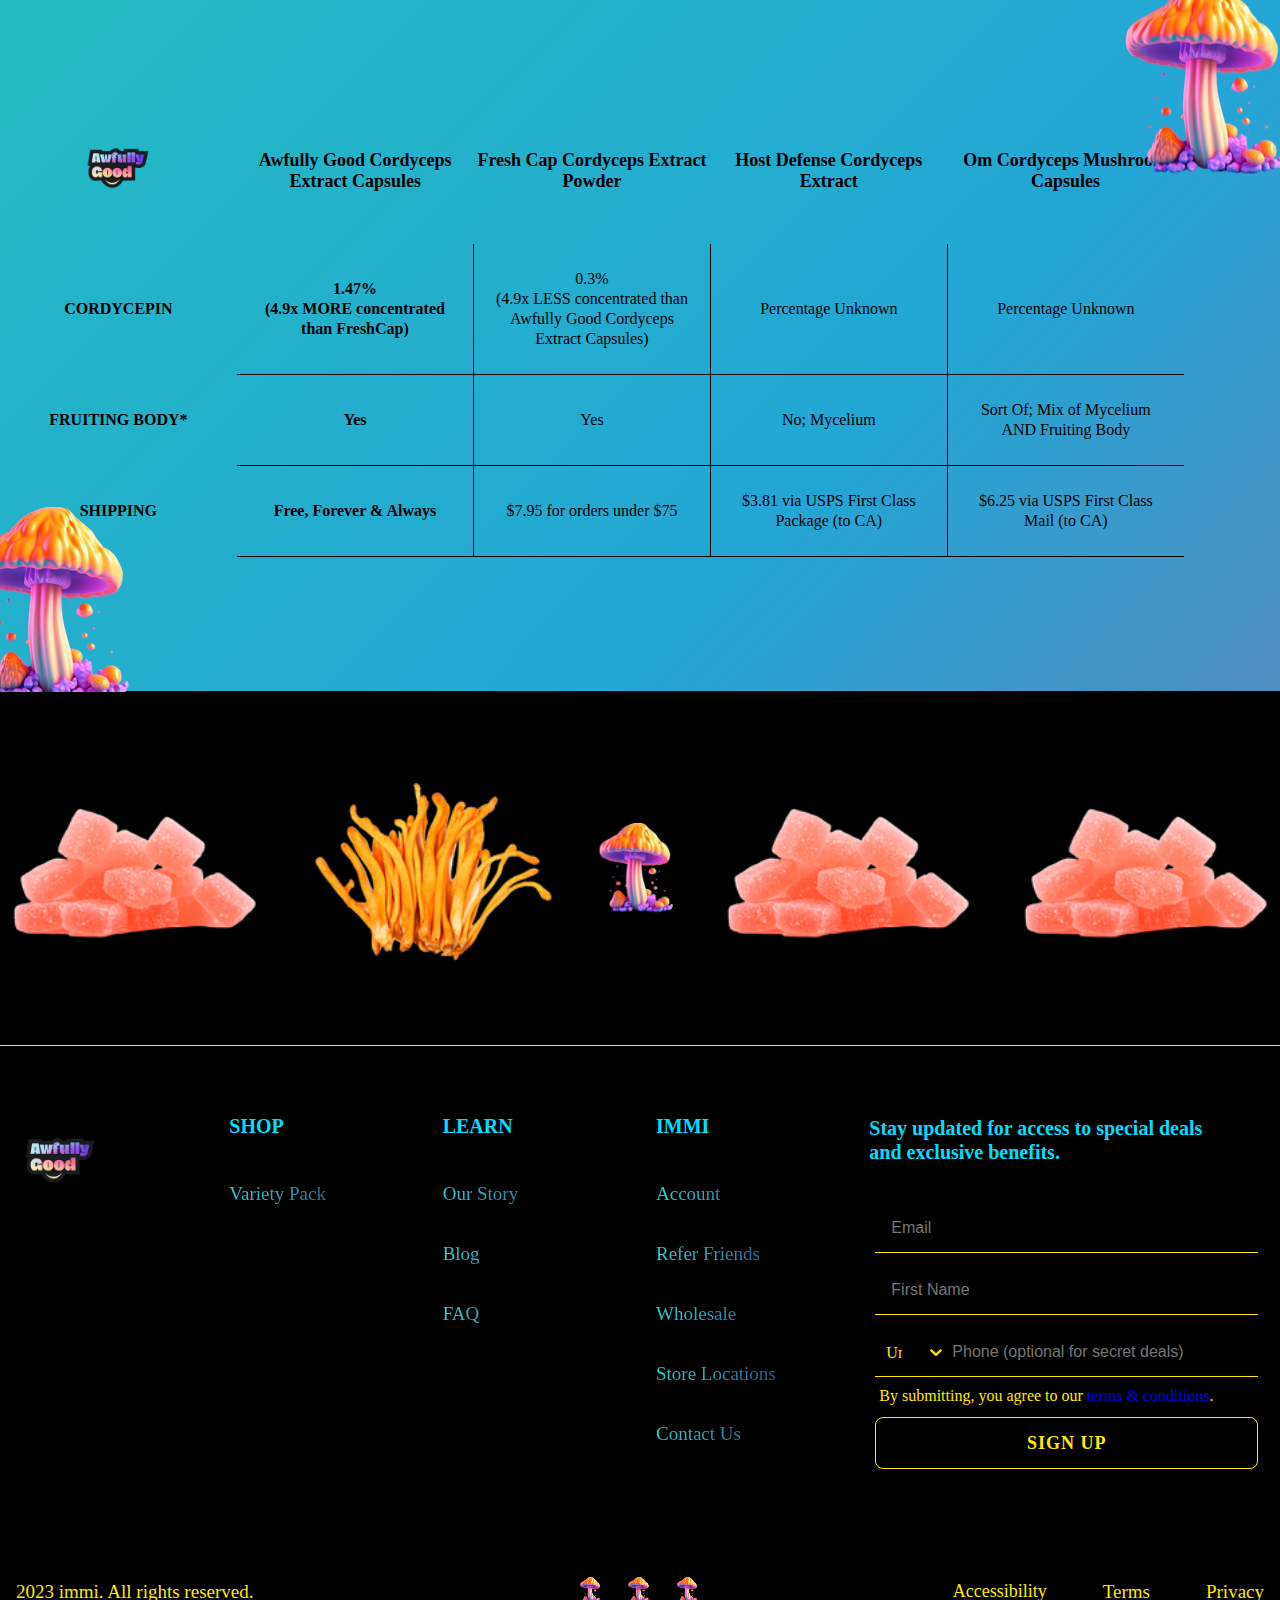
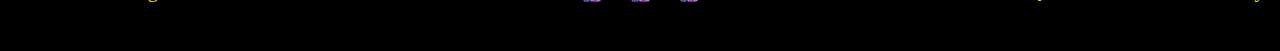
==== commit 139c6ccc: "try out section fixed" ====
--- a/index.html
+++ b/index.html
@@ -51,9 +51,9 @@
                         <div class="category-list-wrapper">
                             <div id="slideshow-category-list">
                                 <div class="slideshow-category-list-container">
-                                    <section><img src="home/assets/product/product1.webp" class="slideshow-category-list-container-img1" alt="" srcset=""></section>
-                                    <section><img src="home/assets/product/product2.webp" class="slideshow-category-list-container-img2" alt="" srcset=""></section>
-                                    <section><img src="home/assets/product/product3.webp" class="slideshow-category-list-container-img3" alt="" srcset=""></section>
+                                    <section><img src="home/assets/product/prpng01.png" class="slideshow-category-list-container-img1" alt="" srcset=""></section>
+                                    <section><img src="home/assets/product/prpng02.png" class="slideshow-category-list-container-img2" alt="" srcset=""></section>
+                                    <section><img src="home/assets/product/prpng03.png" class="slideshow-category-list-container-img3" alt="" srcset=""></section>
                                     <!-- <section></section>
                                     <section></section> -->
                                 </div>
@@ -120,25 +120,25 @@
             <a href="https://shop.aawfullygoodco.com/products/variety-pack/" class="aawfully-btn aawfully-btn__on-yellow" role="button">Try a variety pack</a>
             </div>
             <div class="fixed-bg" >
-            <img alt="Ramen bowl" width="733" src="home/assets/mushroom/mushroom_market_illus.webp">
+            <img alt="" width="733" src="home/assets/mushroom/mushroom.png">
             </div>
             </div>
             </section>
 
-            <section class="aawfully-products-slider-block">
-              
-                <div class="swiper-container aawfully-products-slider-block__container swiper-initialized swiper-horizontal swiper-pointer-events">
+            <!-- <section class="aawfully-products-slider-block">
+
+                <div class="swiper-container aawfully-products-slider-block__container swiper-initialized swiper-horizontal swiper-pointer-events"> -->
 
 
                     <div class="slideshow-container">
                         <div class="slide active">
-                          <img src="slide1.jpg" alt="Slide 1">
+                          <img src="home/assets//product/prpng01.png" alt="Slide 1">
                         </div>
                         <div class="slide">
-                          <img src="slide2.jpg" alt="Slide 2">
+                          <img src="home/assets//product/prpng02.png" alt="Slide 2">
                         </div>
                         <div class="slide">
-                          <img src="slide3.jpg" alt="Slide 3">
+                          <img src="home/assets//product/prpng03.png" alt="Slide 3">
                         </div>
                         <div class="button-container">
                           <div class="button active"></div>
@@ -147,7 +147,7 @@
                         </div>
                       </div>
 
-                <div class="swiper-button-prev" tabindex="0" role="button" aria-label="Previous slide" aria-controls="swiper-wrapper-b98120f934d9126b">
+                <!-- <div class="swiper-button-prev" tabindex="0" role="button" aria-label="Previous slide" aria-controls="swiper-wrapper-b98120f934d9126b">
                 <svg xmlns="http://www.w3.org/2000/svg" fill="none" viewBox="0 0 36 25" width="36" height="25">
                 <g stroke="#FFE900" stroke-miterlimit="10" stroke-width="4.5" clip-path="url(#clip0)">
                 <path d="M3.94506 12.3892H35.6479M13.8081 1.29142L2.53596 12.3891 13.8081 23.4868"></path>
@@ -172,7 +172,7 @@
                 </svg>
                 </div>
                 <span class="swiper-notification" aria-live="assertive" aria-atomic="true"></span></div>
-                </section>
+                </section> -->
         <!-- product verity sort link -->
 
         <section class="aawfully-products-variety-cta">
@@ -182,11 +182,11 @@
                 <h2 class=".txt--gradient-orange ">Unveiling the Cognitive Benefits of Mushrooms <br class="mobile-only"></h2>
                 <a href="https://shop.aawfullygoodco.com/products/variety-pack/" class="aawfully-btn aawfully-btn__on-black" role="button">Try a variety pack</a>
                 </div>
-                <div class="flex-item__right">
+                <div class="flex-item__right" style="width: 60%; padding-right: 40px;">
                 <a href="https://shop.aawfullygoodco.com/products/variety-pack/" class="aawfully-animated-packs">
-                <img data-src="" class=" lazyloaded" alt="immi Tom Yum Shrimp" src="home/assets/product/product3.webp">
-                <img data-src="" class=" lazyloaded" alt="immi Spicy Beef" src="home/assets/product/product2.webp">
-                <img data-src=" class=" lazyloaded" alt="immi Black Garlic Chicken" src="home/assets/product/product1.webp">
+                <img data-src="" class=" lazyloaded" width="200px" height="200px" alt="immi Tom Yum Shrimp" src="home/assets/product/prpng02.png">
+                <img data-src="" class=" lazyloaded" alt="immi Spicy Beef" src="home/assets/product/prpng03.png">
+                <img data-src=" class=" lazyloaded" alt="immi Black Garlic Chicken" src="home/assets/product/prpng01.png">
                 </a>
                 </div>
                 </div>
--- a/home/css/home.css
+++ b/home/css/home.css
@@ -18,6 +18,13 @@
     background-size: contain;
     background-repeat: no-repeat;
 }
+::-webkit-scrollbar {
+    width: 10px; /* Set the width of the scrollbar */
+  }
+
+::-webkit-scrollbar-thumb {
+    background-color: #888; /* Set the color of the scrollbar thumb */
+  }
 body {
 	background: linear-gradient(-45deg, #ee7752, #e73c7e, #23a6d5, #23d5ab);
 	background-size: 400% 400%;
--- a/home/css/slide.css
+++ b/home/css/slide.css
@@ -44,7 +44,23 @@
   .slideshow-container .button.active {
     background-color: #717171;
   }
+  .slideshow-container {
+    width: 100%; /* Adjust the width as needed */
+    height: auto; /* Allow the height to adjust based on the image aspect ratio */
+    overflow: hidden; /* Hide any overflowing content */
+  }
 
+  .slide {
+    position: relative;
+    width: 100%; /* Adjust the width as needed */
+    height: auto; /* Allow the height to adjust based on the image aspect ratio */
+  }
+
+  .slide img {
+    display: block;
+    max-width: 100%; /* Ensure the image does not exceed the container's width */
+    height: auto; /* Allow the height to adjust based on the image aspect ratio */
+  }
 
 
 @media (max-width: 1280px){
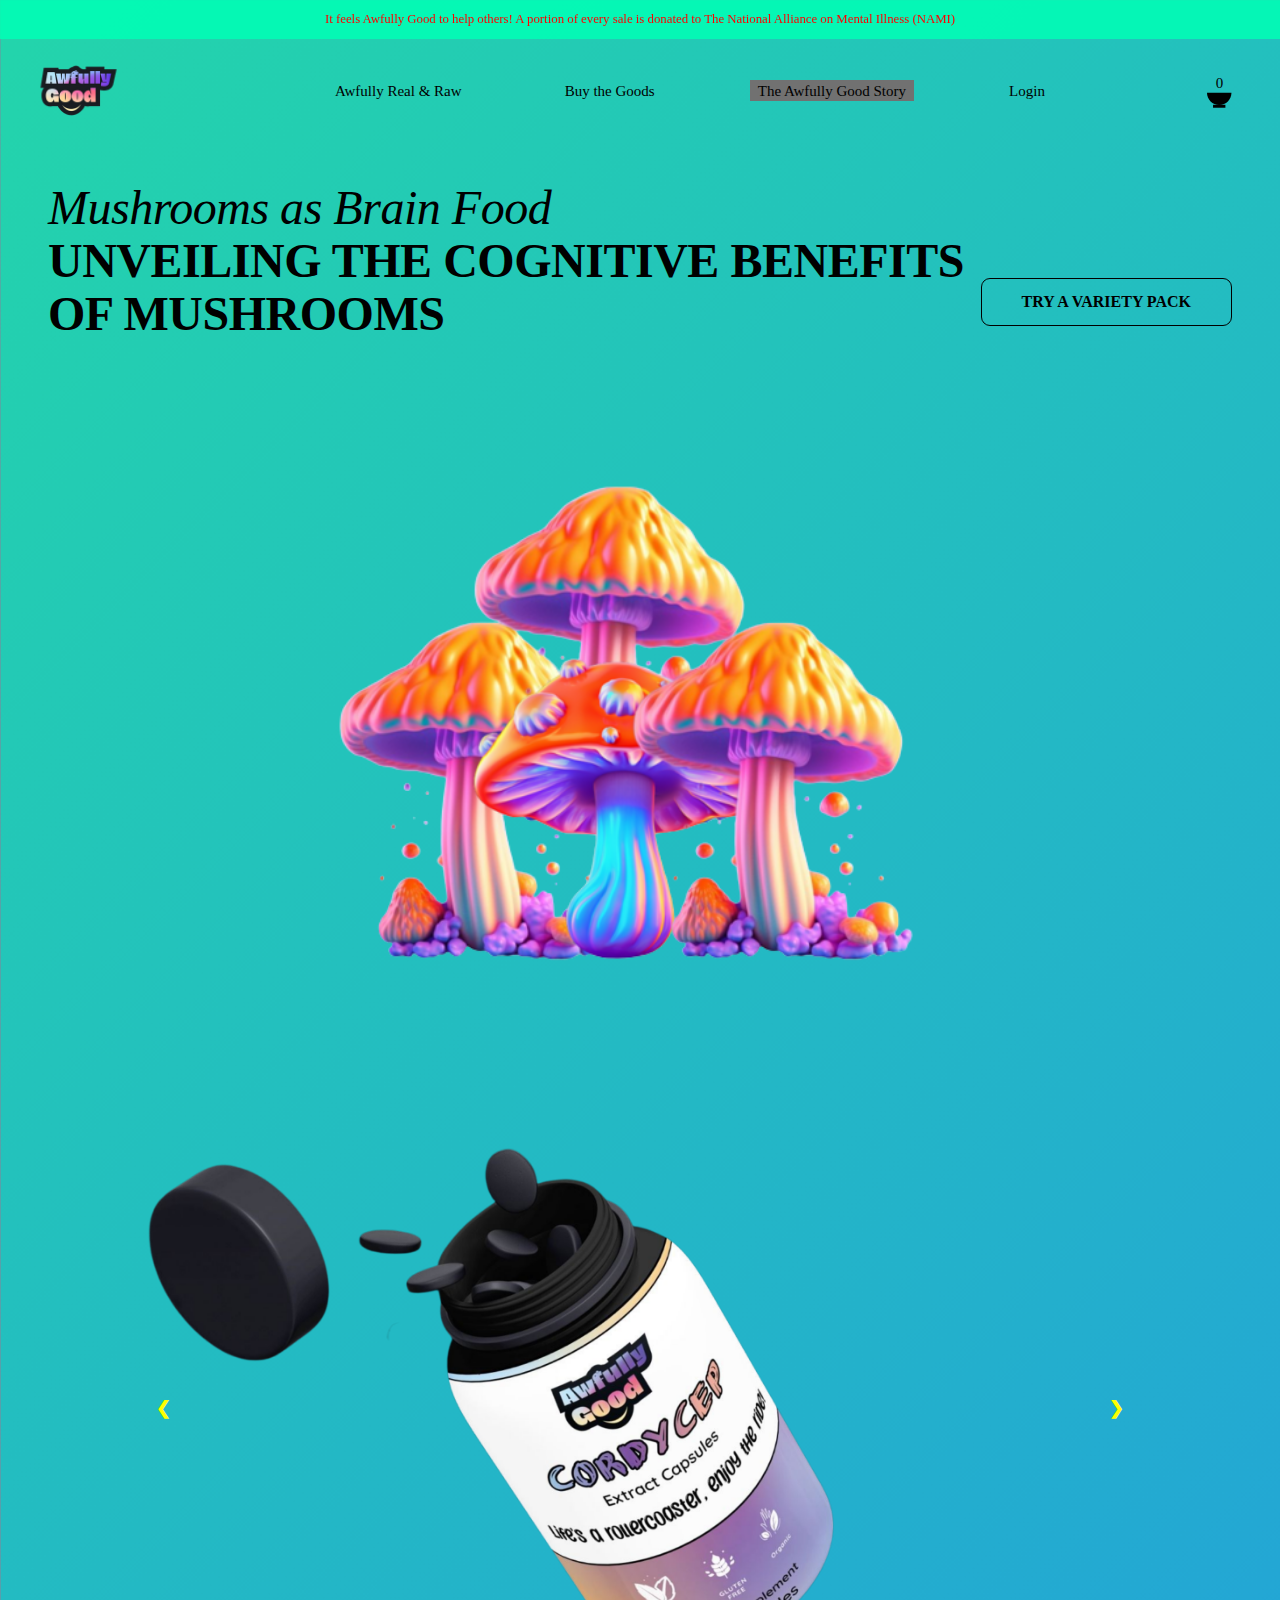
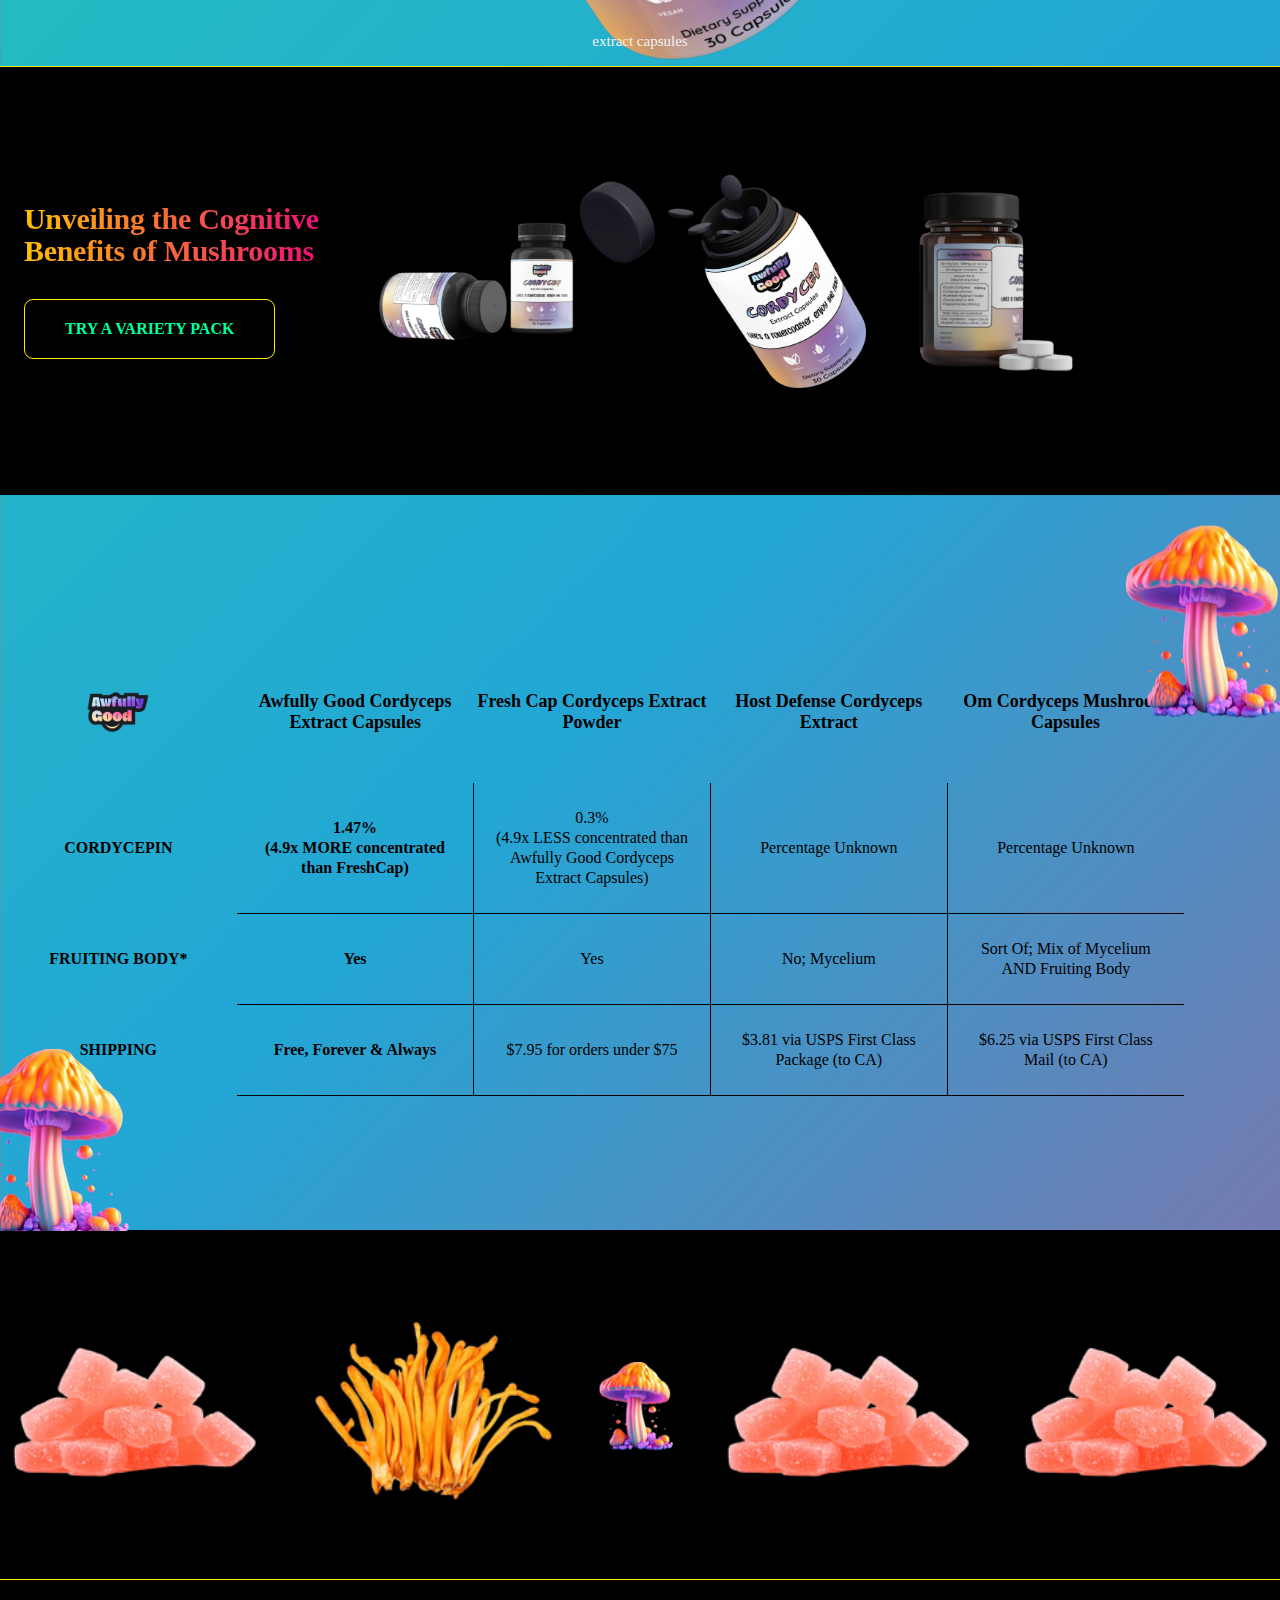
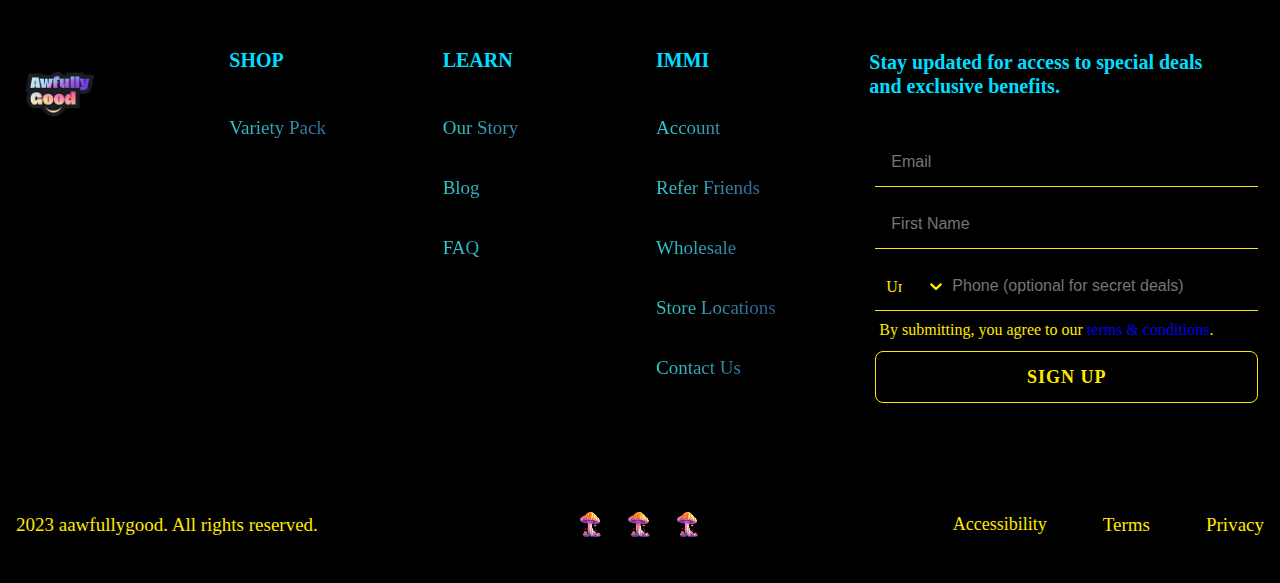
==== commit 4424c7cb: "bug fixed" ====
--- a/index.html
+++ b/index.html
@@ -124,56 +124,35 @@
             </div>
             </div>
             </section>
-
-            <!-- <section class="aawfully-products-slider-block">
-
-                <div class="swiper-container aawfully-products-slider-block__container swiper-initialized swiper-horizontal swiper-pointer-events"> -->
-
-
-                    <div class="slideshow-container">
-                        <div class="slide active">
-                          <img src="home/assets//product/prpng01.png" alt="Slide 1">
-                        </div>
-                        <div class="slide">
-                          <img src="home/assets//product/prpng02.png" alt="Slide 2">
-                        </div>
-                        <div class="slide">
-                          <img src="home/assets//product/prpng03.png" alt="Slide 3">
-                        </div>
-                        <div class="button-container">
-                          <div class="button active"></div>
-                          <div class="button"></div>
-                          <div class="button"></div>
-                        </div>
-                      </div>
-
-                <!-- <div class="swiper-button-prev" tabindex="0" role="button" aria-label="Previous slide" aria-controls="swiper-wrapper-b98120f934d9126b">
-                <svg xmlns="http://www.w3.org/2000/svg" fill="none" viewBox="0 0 36 25" width="36" height="25">
-                <g stroke="#FFE900" stroke-miterlimit="10" stroke-width="4.5" clip-path="url(#clip0)">
-                <path d="M3.94506 12.3892H35.6479M13.8081 1.29142L2.53596 12.3891 13.8081 23.4868"></path>
-                </g>
-                <defs>
-                <clipPath id="clip0">
-                <path fill="#fff" d="M0 0h35.6481v24.6924H0z" transform="rotate(180 17.82395 12.3677)"></path>
-                </clipPath>
-                </defs>
-                </svg>
-                </div>
-                <div class="swiper-button-next" tabindex="0" role="button" aria-label="Next slide" aria-controls="swiper-wrapper-b98120f934d9126b">
-                <svg xmlns="http://www.w3.org/2000/svg" fill="none" viewBox="0 0 36 25" width="36" height="25">
-                <g stroke="#FFE900" stroke-miterlimit="10" stroke-width="4.5" clip-path="url(#clip0)">
-                <path d="M31.7029 12.3767H0M21.8398 23.4742L33.112 12.3766 21.8398 1.27905"></path>
-                </g>
-                <defs>
-                <clipPath id="clip0">
-                <path fill="#fff" d="M0 0h35.6482v24.6921H0z" transform="translate(0 .0305176)"></path>
-                </clipPath>
-                </defs>
-                </svg>
-                </div>
-                <span class="swiper-notification" aria-live="assertive" aria-atomic="true"></span></div>
-                </section> -->
-        <!-- product verity sort link -->
+                <br>
+
+
+<div class="slideshow-container" style="z-index: 1000; ">
+
+    <div class="mySlides fade">
+      <!-- <div class="numbertext">1 / 3</div> -->
+      <img src="home/assets/product/prpng03.png" style="width:70%">
+      <div class="text">extract capsules</div>
+    </div>
+
+    <div class="mySlides fade">
+      <!-- <div class="numbertext">2 / 3</div> -->
+      <img src="home/assets/product/prpng01.png" style="width:60%">
+      <div class="text">Awfully Good Cordyceps Extract Capsules </div>
+    </div>
+
+    <div class="mySlides fade">
+      <!-- <div class="numbertext">3 / 3</div> -->
+      <img src="home/assets/product/prpng02.png" style="width:60%">
+      <div class="text">extract capsules</div>
+    </div>
+
+    <a class="prev" style="color: yellow;" onclick="plusSlides(-1)">❮</a>
+    <a class="next" style="color: yellow;" onclick="plusSlides(1)">❯</a>
+
+    </div>
+
+
 
         <section class="aawfully-products-variety-cta">
                 <div class="aawfully-wrapper">
@@ -409,7 +388,7 @@
         <div class="aawfully-wrapper aawfully-footer__sub">
             <div class="flex">
                 <div class="flex__item">
-                    <p>2023 immi. All rights reserved.</p>
+                    <p>2023 aawfullygood. All rights reserved.</p>
                 </div>
                 <div class="flex__item">
                     <ul class="aawfully-social-media">
@@ -434,5 +413,8 @@
             </div>
         </div>
         </footer>
+
+
+        <script src="home/js/slide.js"></script>
 </body>
 </html>--- a/home/css/slide.css
+++ b/home/css/slide.css
@@ -1,66 +1,94 @@
 
+.mySlides {display: none}
+img {vertical-align: middle;}
+
+/* Slideshow container */
 .slideshow-container {
-    position: relative;
-    width: 100%;
-    height: 300px;
-    overflow: hidden;
-  }
+  max-width: 1000px;
+  
+  position: relative;
+  margin: auto;
+}
 
-  .slideshow-container .slide {
-    position: absolute;
-    width: 100%;
-    height: 100%;
-    opacity: 0;
-    transition: opacity 1s ease-in-out;
-  }
+/* Next & previous buttons */
+.prev, .next {
+  cursor: pointer;
+  position: absolute;
+  top: 50%;
+  width: auto;
+  padding: 16px;
+  margin-top: -22px;
+  color: white;
+  font-weight: bold;
+  font-size: 18px;
+  transition: 0.6s ease;
+  border-radius: 0 3px 3px 0;
+  user-select: none;
+}
 
-  .slideshow-container .slide.active {
-    opacity: 1;
-  }
+/* Position the "next button" to the right */
+.next {
+  right: 0;
+  border-radius: 3px 0 0 3px;
+}
 
-  .slideshow-container .slide img {
-    width: 100%;
-    height: 100%;
-    object-fit: cover;
-  }
+/* On hover, add a black background color with a little bit see-through */
+.prev:hover, .next:hover {
+  background-color: rgba(0,0,0,0.8);
+}
 
-  .slideshow-container .button-container {
-    position: absolute;
-    bottom: 20px;
-    left: 50%;
-    transform: translateX(-50%);
-  }
+/* Caption text */
+.text {
+  color: #f2f2f2;
+  font-size: 15px;
+  padding: 8px 12px;
+  position: absolute;
+  bottom: 8px;
+  width: 100%;
+  text-align: center;
+}
 
-  .slideshow-container .button {
-    display: inline-block;
-    width: 10px;
-    height: 10px;
-    border-radius: 50%;
-    background-color: #bbb;
-    margin: 0 5px;
-    cursor: pointer;
-  }
+/* Number text (1/3 etc) */
+.numbertext {
+  color: #f2f2f2;
+  font-size: 12px;
+  padding: 8px 12px;
+  position: absolute;
+  top: 0;
+}
 
-  .slideshow-container .button.active {
-    background-color: #717171;
-  }
-  .slideshow-container {
-    width: 100%; /* Adjust the width as needed */
-    height: auto; /* Allow the height to adjust based on the image aspect ratio */
-    overflow: hidden; /* Hide any overflowing content */
-  }
+/* The dots/bullets/indicators */
+.dot {
+  cursor: pointer;
+  height: 15px;
+  width: 15px;
+  margin: 0 2px;
+  background-color: #bbb;
+  border-radius: 50%;
+  display: inline-block;
+  transition: background-color 0.6s ease;
+}
 
-  .slide {
-    position: relative;
-    width: 100%; /* Adjust the width as needed */
-    height: auto; /* Allow the height to adjust based on the image aspect ratio */
-  }
+.active, .dot:hover {
+  background-color: #717171;
+}
 
-  .slide img {
-    display: block;
-    max-width: 100%; /* Ensure the image does not exceed the container's width */
-    height: auto; /* Allow the height to adjust based on the image aspect ratio */
-  }
+/* Fading animation */
+.fade {
+  animation-name: fade;
+  animation-duration: 1.5s;
+}
+
+@keyframes fade {
+  from {opacity: .4}
+  to {opacity: 1}
+}
+
+/* On smaller screens, decrease text size */
+@media only screen and (max-width: 300px) {
+  .prev, .next,.text {font-size: 11px}
+}
+
 
 
 @media (max-width: 1280px){
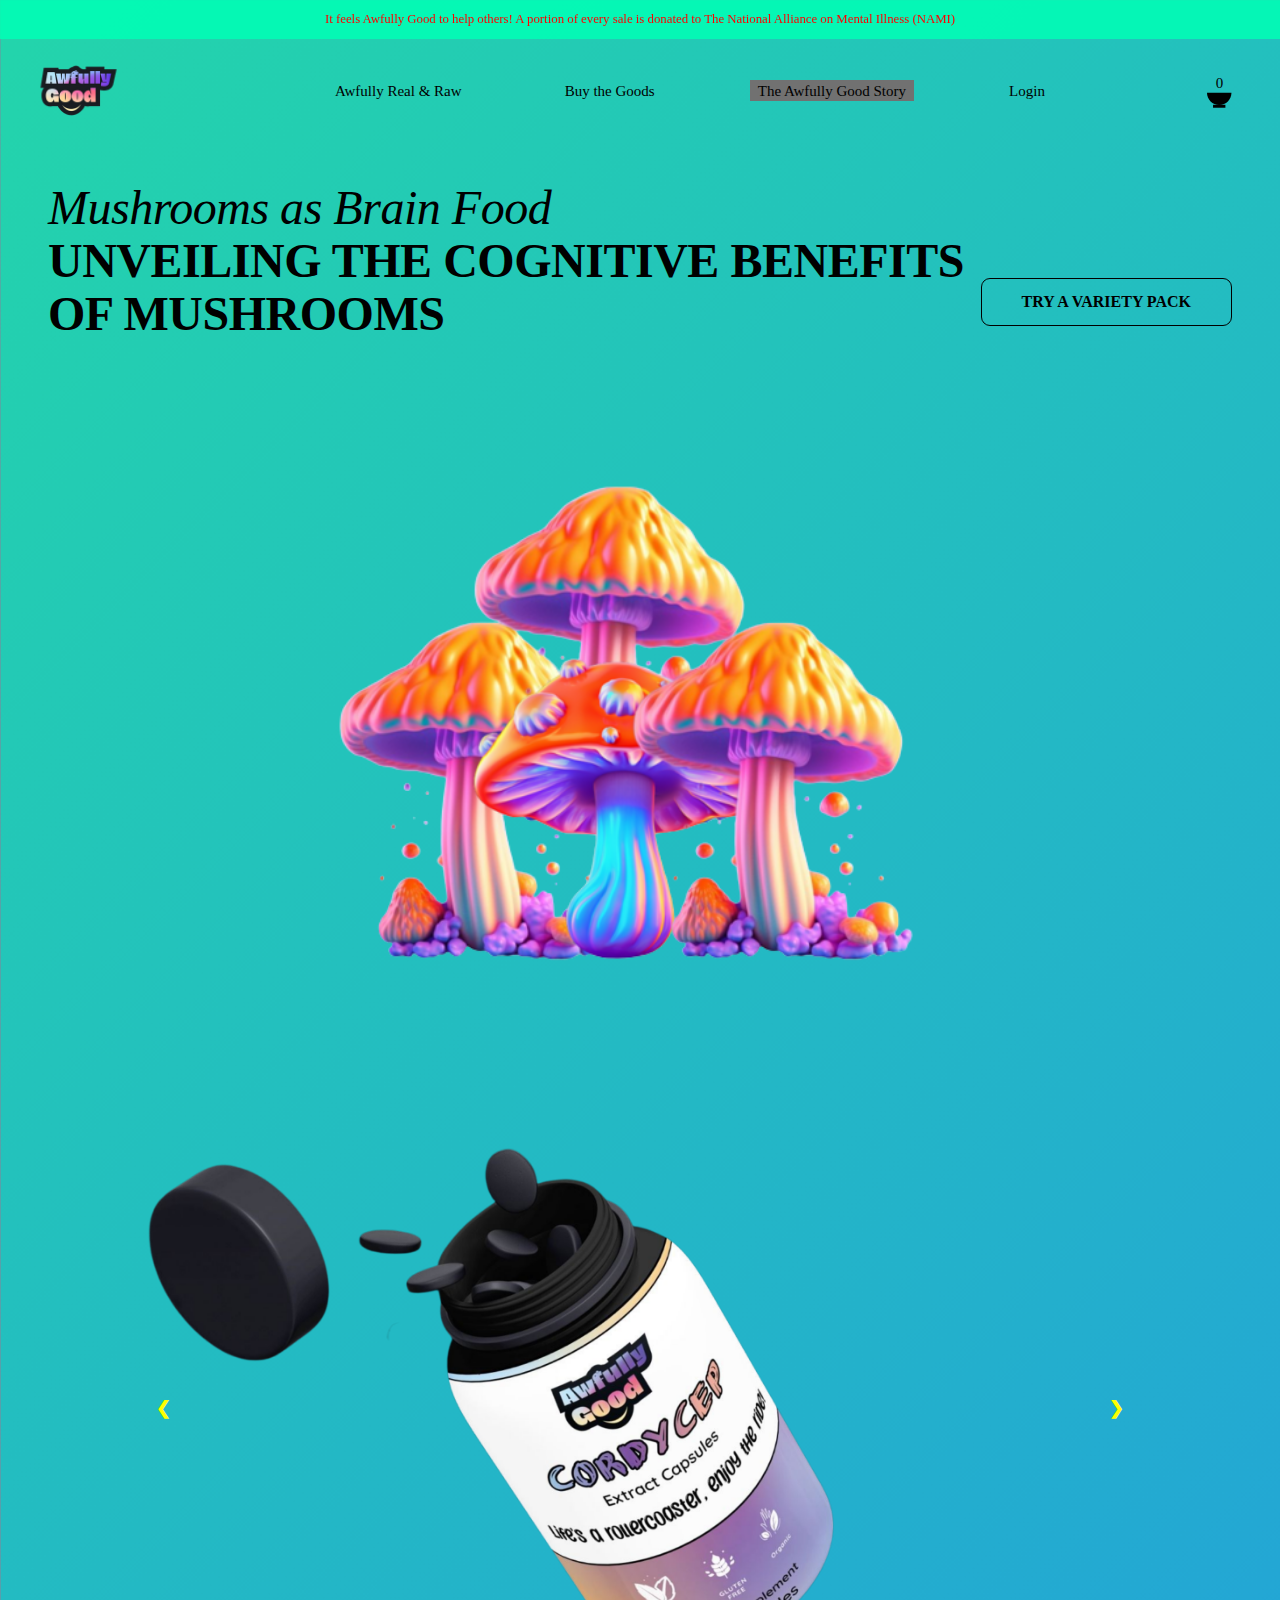
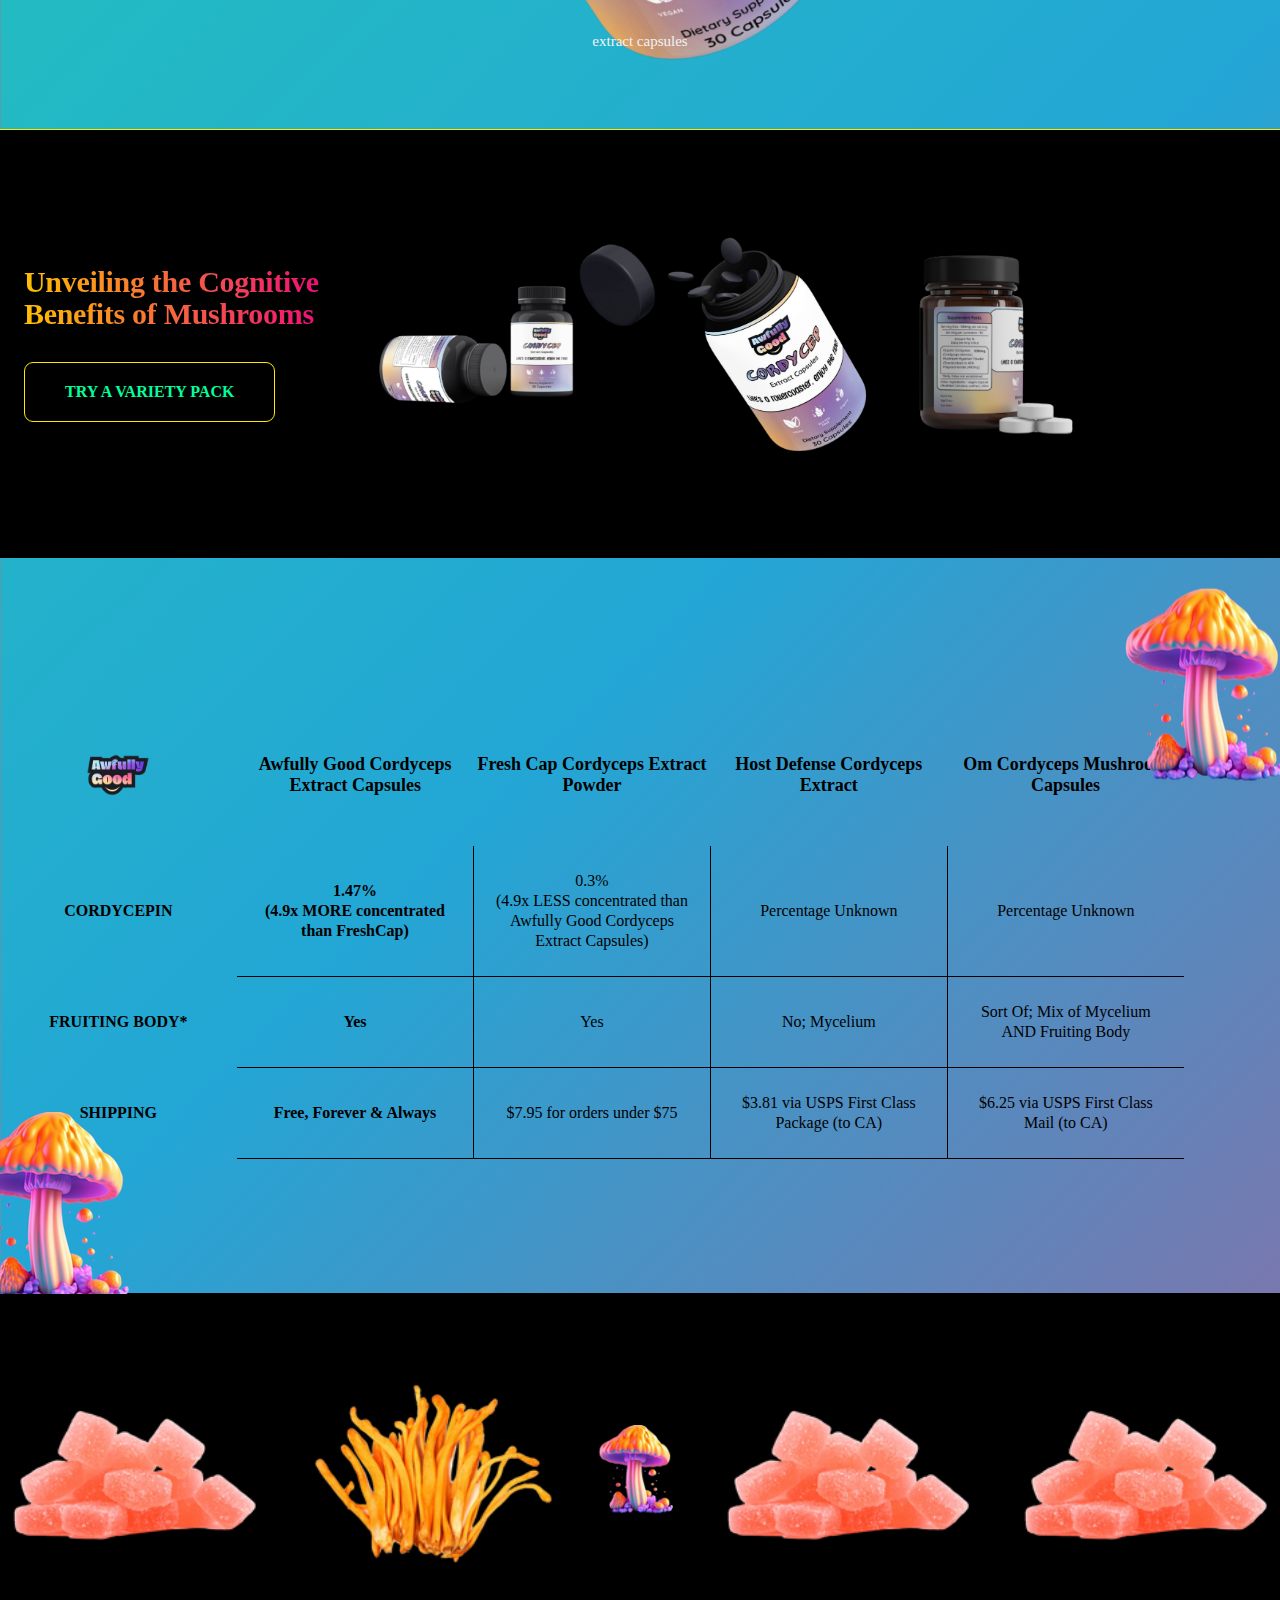
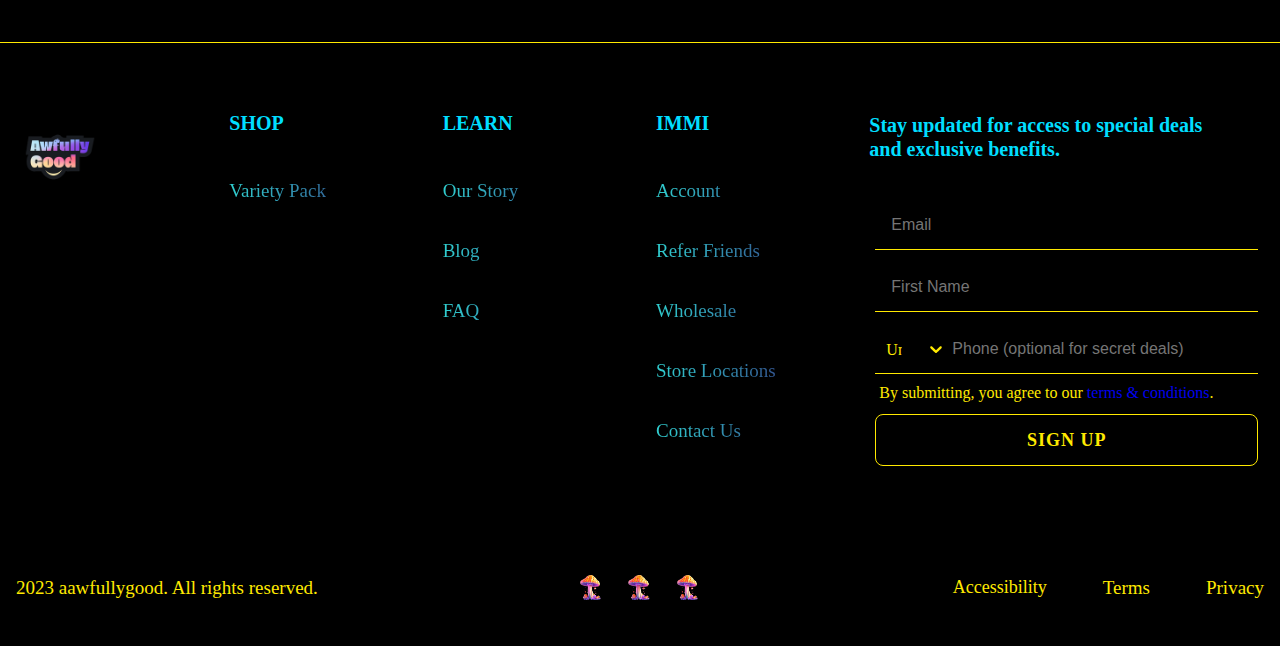
==== commit e508b364: "bug fixed" ====
--- a/index.html
+++ b/index.html
@@ -150,7 +150,7 @@
     <a class="prev" style="color: yellow;" onclick="plusSlides(-1)">❮</a>
     <a class="next" style="color: yellow;" onclick="plusSlides(1)">❯</a>
 
-    </div>
+    </div><br><br><br>
 
 
 
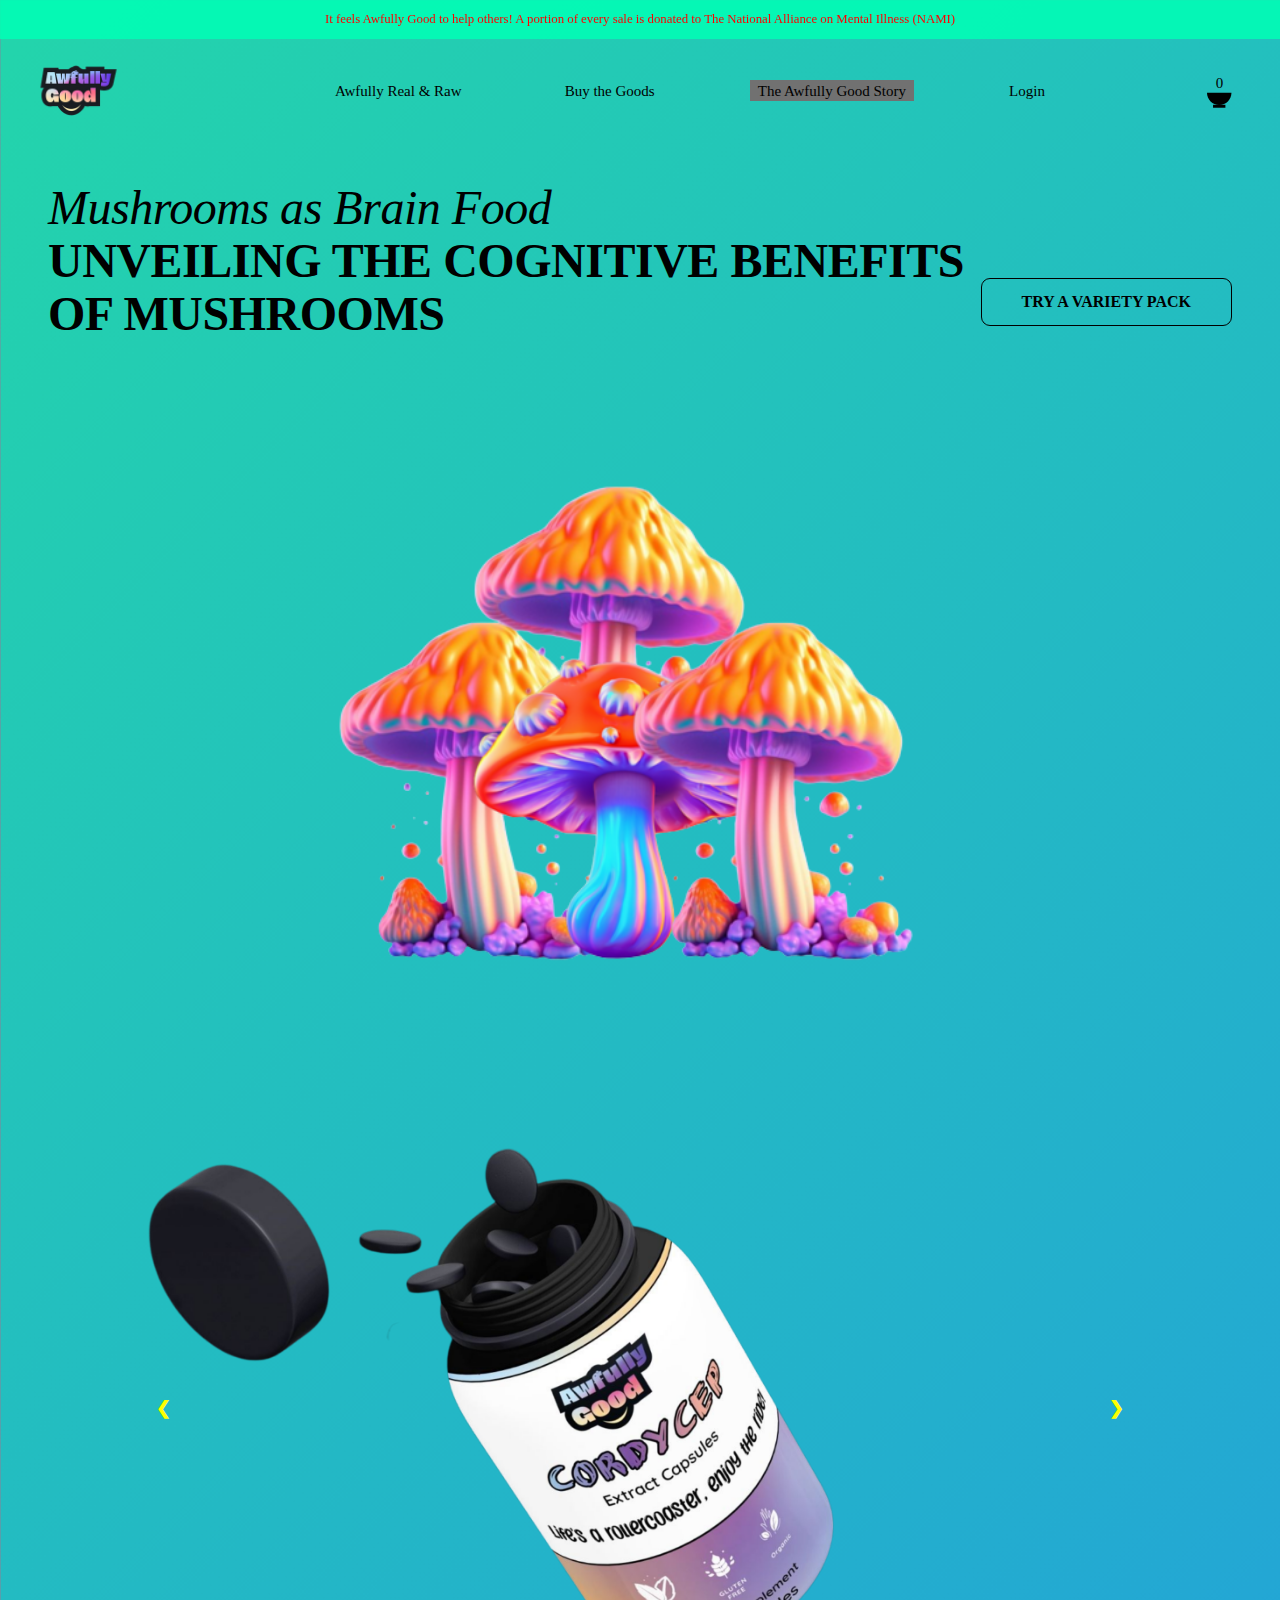
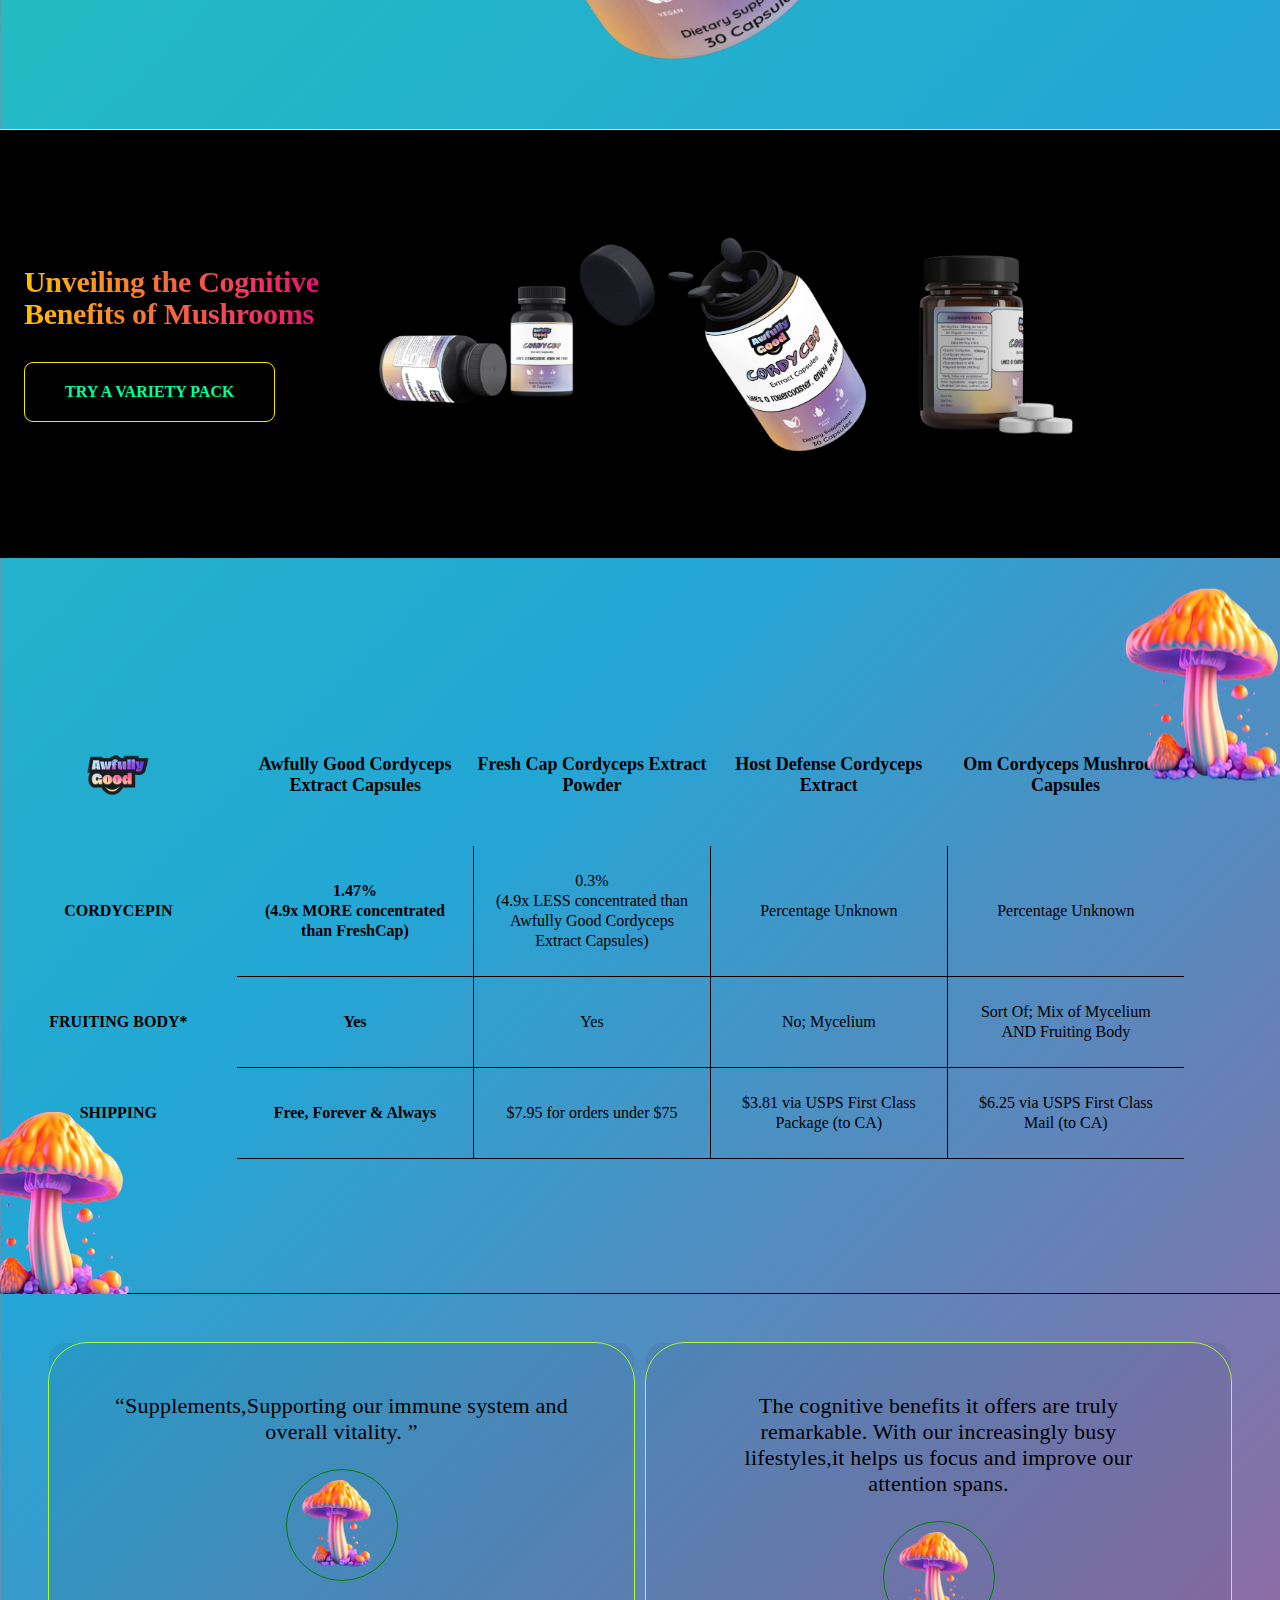
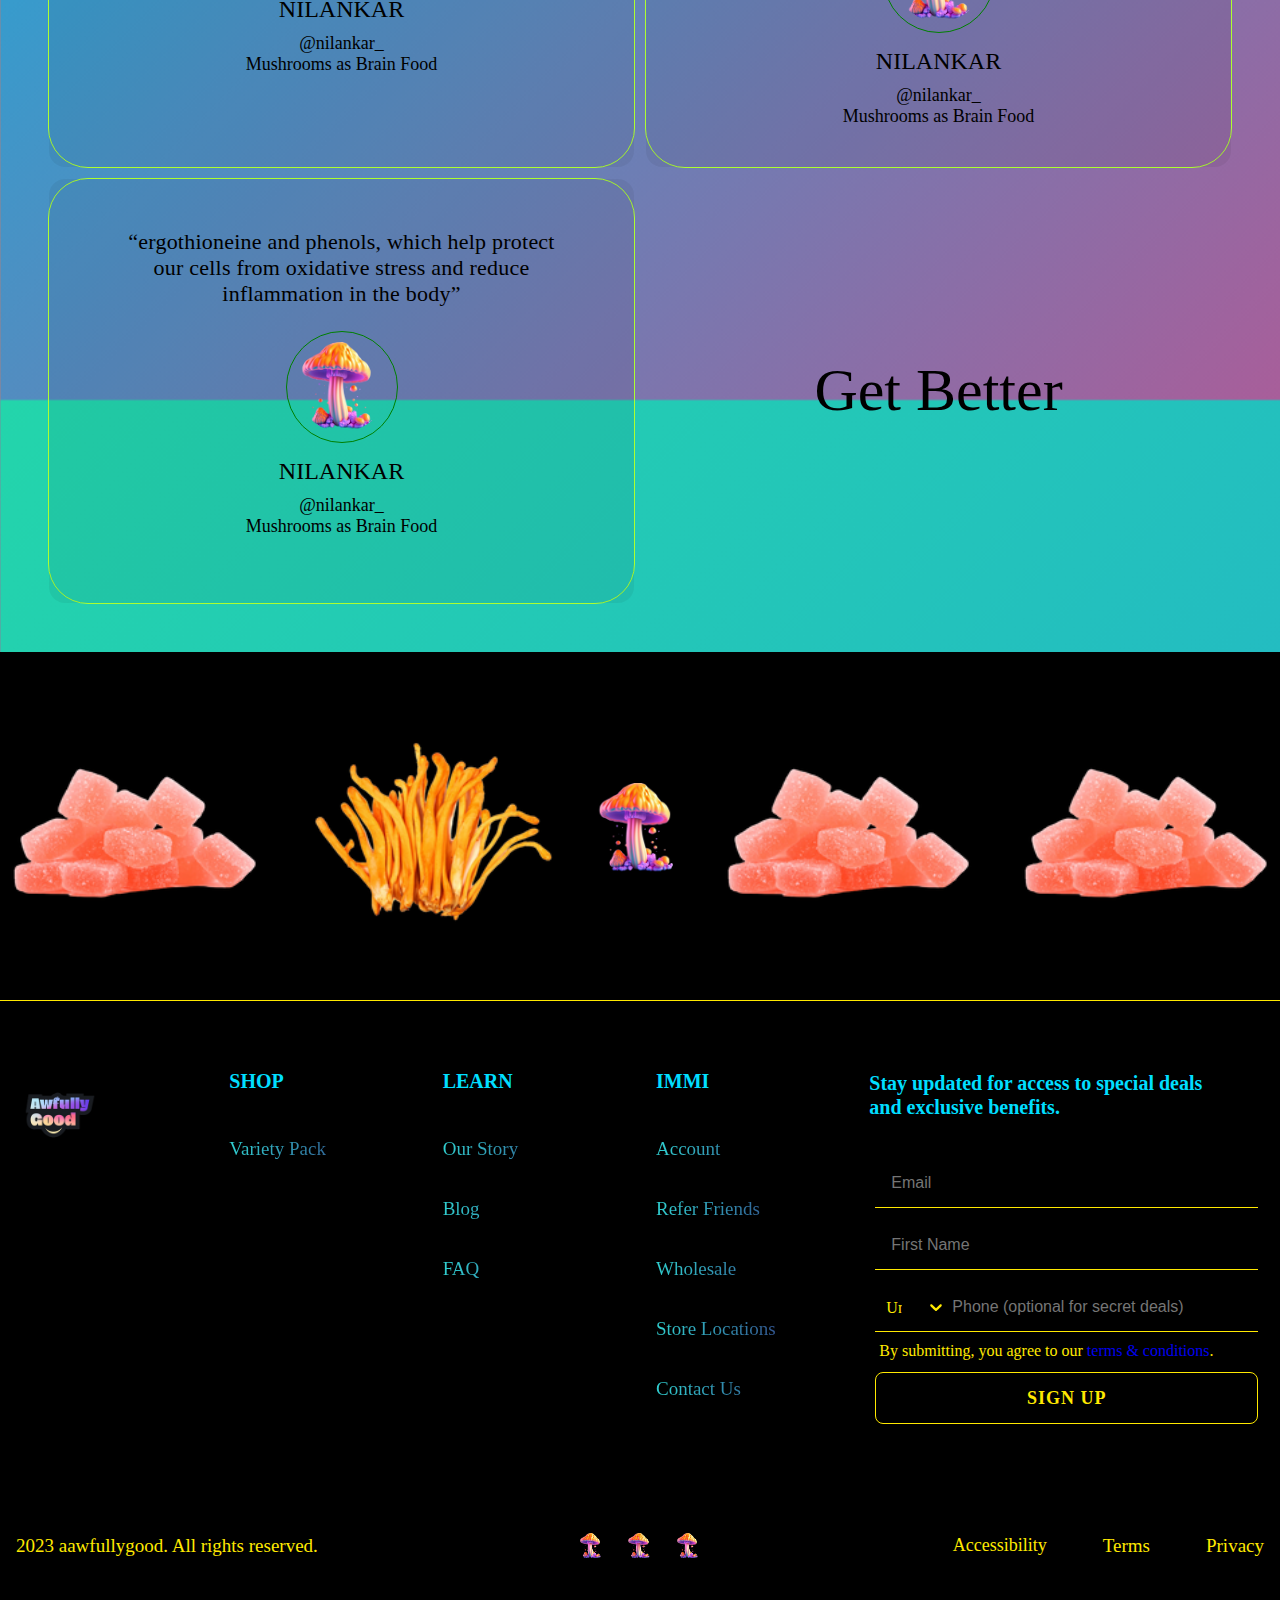
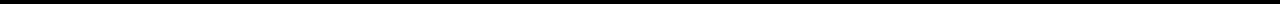
==== commit 3e2debc5: "user comment added" ====
--- a/index.html
+++ b/index.html
@@ -11,6 +11,7 @@
    <link rel="stylesheet" href="home/css/slider.css">
    <link rel="stylesheet" href="home/css/footer.css">
    <link rel="stylesheet" href="home/css/slide.css">
+   <link rel="stylesheet" href="home/css/customercard.css">
 </head>
 <body>
 
@@ -40,12 +41,12 @@
                     </div>
                     <nav class="aawfully-header__nav" id="wayfxNavigation" role="navigation" aria-label="Main navigation">
                     <ul id="aawfully-main-menu" class="aawfully-header__nav-wrapper">
-                    <li id="aawfully-header__nav-link-65" class="menu-item menu-item-type-custom menu-item-object-custom aawfully-header__nav-link-65 aawfully-header__nav-link"><a href="https://shop.aawfullygoodco.com/products/variety-pack/">Awfully Real & Raw</a></li>
+                    <li id="aawfully-header__nav-link-65" class="menu-item menu-item-type-custom menu-item-object-custom aawfully-header__nav-link-65 aawfully-header__nav-link"><a href="aawfullreal/aawfullreal&raw.html">Awfully Real & Raw</a></li>
 
                      <li class="aawfully_header__nav-link_category menu-item menu-item-type-custom menu-item-object-custom aawfully-header__nav-link-1157 aawfully-header__nav-link">
                         <div class="dropdown-button">
-                        <a href="https://shop.aawfullygoodco.com/products/variety-pack?selling_plan=639565875">
-                     Buy the Goods</a><img src="home/assets/mushroom/t.webp" alt="" width="16" srcset="">
+                        <a href="product/">
+                     Buy the Goods</a><img src="" alt="" width="16" srcset="">
                     </div>
                      <div id="aawfully-category" class="aawfully-category-list_nav category-list">
                         <div class="category-list-wrapper">
@@ -74,7 +75,7 @@
 
 
                     </li>
-                    <li id="aawfully-header__nav-link-122" class="menu-item menu-item-type-post_type menu-item-object-page current-menu-item page_item page-item-117 current_page_item active aawfully-header__nav-link-122 aawfully-header__nav-link"><a href="https://aawfullygoodco.com/our-story/">The Awfully Good Story</a></li>
+                    <li id="aawfully-header__nav-link-122" class="menu-item menu-item-type-post_type menu-item-object-page current-menu-item page_item page-item-117 current_page_item active aawfully-header__nav-link-122 aawfully-header__nav-link"><a href="aawfullstory/aawfullstory.html">The Awfully Good Story</a></li>
                     <li id="aawfully-header__nav-link-67" class="menu-item menu-item-type-custom menu-item-object-custom aawfully-header__nav-link-67 aawfully-header__nav-link"><a href="https://shop.aawfullygoodco.com/account/login">Login</a></li>
                     </ul>
                     <div class="aawfully-header__nav-extras">
@@ -117,7 +118,7 @@
             <em>Mushrooms as Brain Food</em>
             Unveiling the Cognitive Benefits of Mushrooms
             </h1>
-            <a href="https://shop.aawfullygoodco.com/products/variety-pack/" class="aawfully-btn aawfully-btn__on-yellow" role="button">Try a variety pack</a>
+            <a href="product/variety-pack.html" class="aawfully-btn aawfully-btn__on-yellow" role="button">Try a variety pack</a>
             </div>
             <div class="fixed-bg" >
             <img alt="" width="733" src="home/assets/mushroom/mushroom.png">
@@ -132,19 +133,19 @@
     <div class="mySlides fade">
       <!-- <div class="numbertext">1 / 3</div> -->
       <img src="home/assets/product/prpng03.png" style="width:70%">
-      <div class="text">extract capsules</div>
+      <div class="text"></div>
     </div>
 
     <div class="mySlides fade">
       <!-- <div class="numbertext">2 / 3</div> -->
       <img src="home/assets/product/prpng01.png" style="width:60%">
-      <div class="text">Awfully Good Cordyceps Extract Capsules </div>
+      <div class="text"> </div>
     </div>
 
     <div class="mySlides fade">
       <!-- <div class="numbertext">3 / 3</div> -->
       <img src="home/assets/product/prpng02.png" style="width:60%">
-      <div class="text">extract capsules</div>
+      <div class="text"></div>
     </div>
 
     <a class="prev" style="color: yellow;" onclick="plusSlides(-1)">❮</a>
@@ -154,12 +155,12 @@
 
 
 
-        <section class="aawfully-products-variety-cta">
+        <section class="aawfully-products-variety-cta" style="overflow-x: hidden;" >
                 <div class="aawfully-wrapper">
                 <div class="flex">
                 <div class="flex-item__left">
                 <h2 class=".txt--gradient-orange ">Unveiling the Cognitive Benefits of Mushrooms <br class="mobile-only"></h2>
-                <a href="https://shop.aawfullygoodco.com/products/variety-pack/" class="aawfully-btn aawfully-btn__on-black" role="button">Try a variety pack</a>
+                <a href="product/variety-pack.html" class="aawfully-btn aawfully-btn__on-black" role="button">Try a variety pack</a>
                 </div>
                 <div class="flex-item__right" style="width: 60%; padding-right: 40px;">
                 <a href="https://shop.aawfullygoodco.com/products/variety-pack/" class="aawfully-animated-packs">
@@ -268,6 +269,58 @@
      </div>
     </main>
 
+    <section class="customer-card-wrapper">
+        <div class="customer-card-wrapper-main">
+            <div class="customer-card-container">
+                <div class="customer-card-container-main">
+                    <p>“Supplements,Supporting our immune system and overall vitality.
+                        ”</p>
+                    <cite class="">
+                        <img src="home/assets/mushroom/m1.webp" class="customer-card-customer-img" alt="">
+                        <span  class="customer-card-customer-name">nilankar
+                        </span>
+                        <span class="customer-card-customer-details">
+                            @nilankar_
+                        </span>
+                        <span class="customer-card-customer-details">Mushrooms as Brain Food</span>
+                    </cite>
+                </div>
+            </div>
+            <div class="customer-card-container">
+                <div class="customer-card-container-main">
+                    <p>The cognitive benefits it offers are truly remarkable. With our increasingly busy lifestyles,it helps us focus and improve our attention spans. </p>
+                    <cite class="">
+                        <img src="home/assets/mushroom/m1.webp" class="customer-card-customer-img" alt="">
+                        <span  class="customer-card-customer-name">nilankar
+                        </span>
+                        <span class="customer-card-customer-details">
+                            @nilankar_
+                        </span>
+                        <span class="customer-card-customer-details">Mushrooms as Brain Food</span>
+                    </cite>
+                </div>
+            </div>
+            <div class="customer-card-container">
+                <div class="customer-card-container-main">
+                    <p>“ergothioneine and phenols, which help protect our cells from oxidative stress and reduce inflammation in the body”</p>
+                    <cite class="">
+                        <img src="home/assets/mushroom/m1.webp" class="customer-card-customer-img" alt="">
+                        <span  class="customer-card-customer-name">nilankar
+                        </span>
+                        <span class="customer-card-customer-details">
+                            @nilankar_
+                        </span>
+                        <span class="customer-card-customer-details">Mushrooms as Brain Food</span>
+                    </cite>
+                </div>
+            </div>
+            <div class="customer-card-container-advice">
+                <span>Get Better</span>
+
+            </div>
+        </div>
+
+    </section>
 
 
     <footer class="aawfully-footer">
--- a/home/css/customercard.css
+++ b/home/css/customercard.css
@@ -0,0 +1,98 @@
+
+.customer-card-wrapper{
+    max-width: 1440px;
+    margin-left: auto;
+    margin-right: auto;
+    padding-left: 48px;
+    padding-right: 48px;
+    position: relative;
+    padding-top: 48px;
+    padding-bottom: 48px;
+}
+
+.customer-card-wrapper-main{
+    display: grid;
+    grid-template-columns: 1fr 1fr;
+    grid-template-rows: 1fr 1fr;
+    grid-gap: 10px;
+}
+
+    @media (max-width: 767px) {
+        .customer-card-wrapper{
+            padding-bottom: 258px !important;
+        }
+        .customer-card-wrapper-main {
+          grid-template-columns: 1fr;
+          grid-template-rows: auto;
+        }
+        .customer-card-container-advice{
+            padding-top:48px;
+        }
+    }
+
+.customer-card-container{
+    text-align: center;
+    border: 1px solid greenyellow;
+    border-radius: 40px;
+
+}
+.customer-card-container-main{
+
+    padding: 50px 64px 40px;
+    margin: 0;
+    border: 0;
+    font-style: normal;
+    background: rgba(0,0,0,.05);
+    border-radius: 16px;
+    height: 100%;
+}
+
+.customer-card-container-main p{
+    font-family: sohne-breit;
+    font-style: normal;
+    font-size: 22px;
+    line-height: 26px;
+    letter-spacing: .01em;
+}
+.customer-card-container-main cite{
+    display: flex;
+    flex-direction: column;
+    align-items: center;
+    margin-top: 24px;
+    font-style: normal;
+    font-size: 1.125rem;
+    color: #000;
+    font-family: sohne;
+
+}
+.customer-card-customer-img{
+ border-radius: 100px;
+border: 1px solid green;
+/* width: 48px;
+height: 48px;
+padding: 10px; */
+padding: 10px;
+margin-bottom: 16px;
+    width: 112px;
+    height: 112px;
+    object-fit: contain;
+    display: block;
+}
+.customer-card-customer-name{
+    font-family: sohne-breit;
+    font-size: 24px;
+    line-height: 1;
+    margin-bottom: 12px;
+    text-transform: uppercase;
+}
+.customer-card-customer-details{
+
+}
+.customer-card-container-advice{
+display: flex;
+flex-direction: column;
+text-align: center;
+justify-content: center;
+font-family: grandslang;
+font-size: 60px;
+}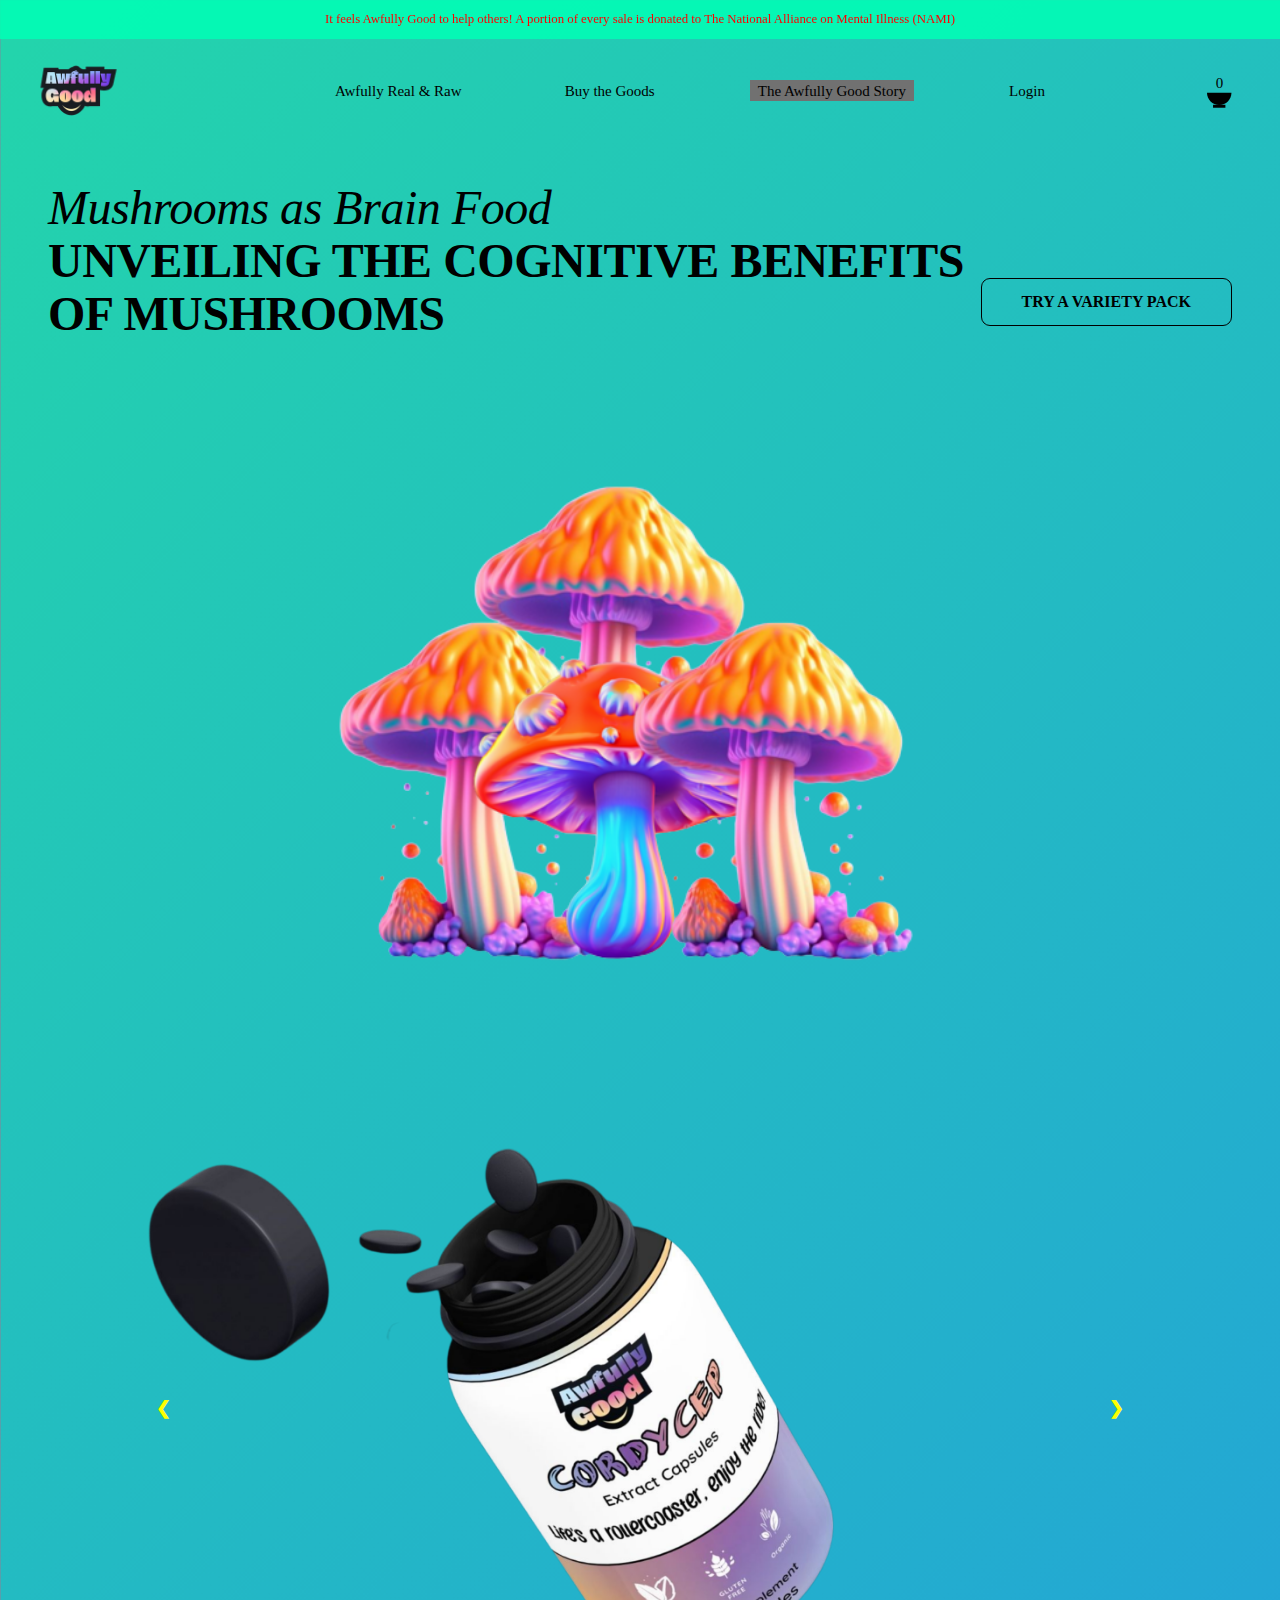
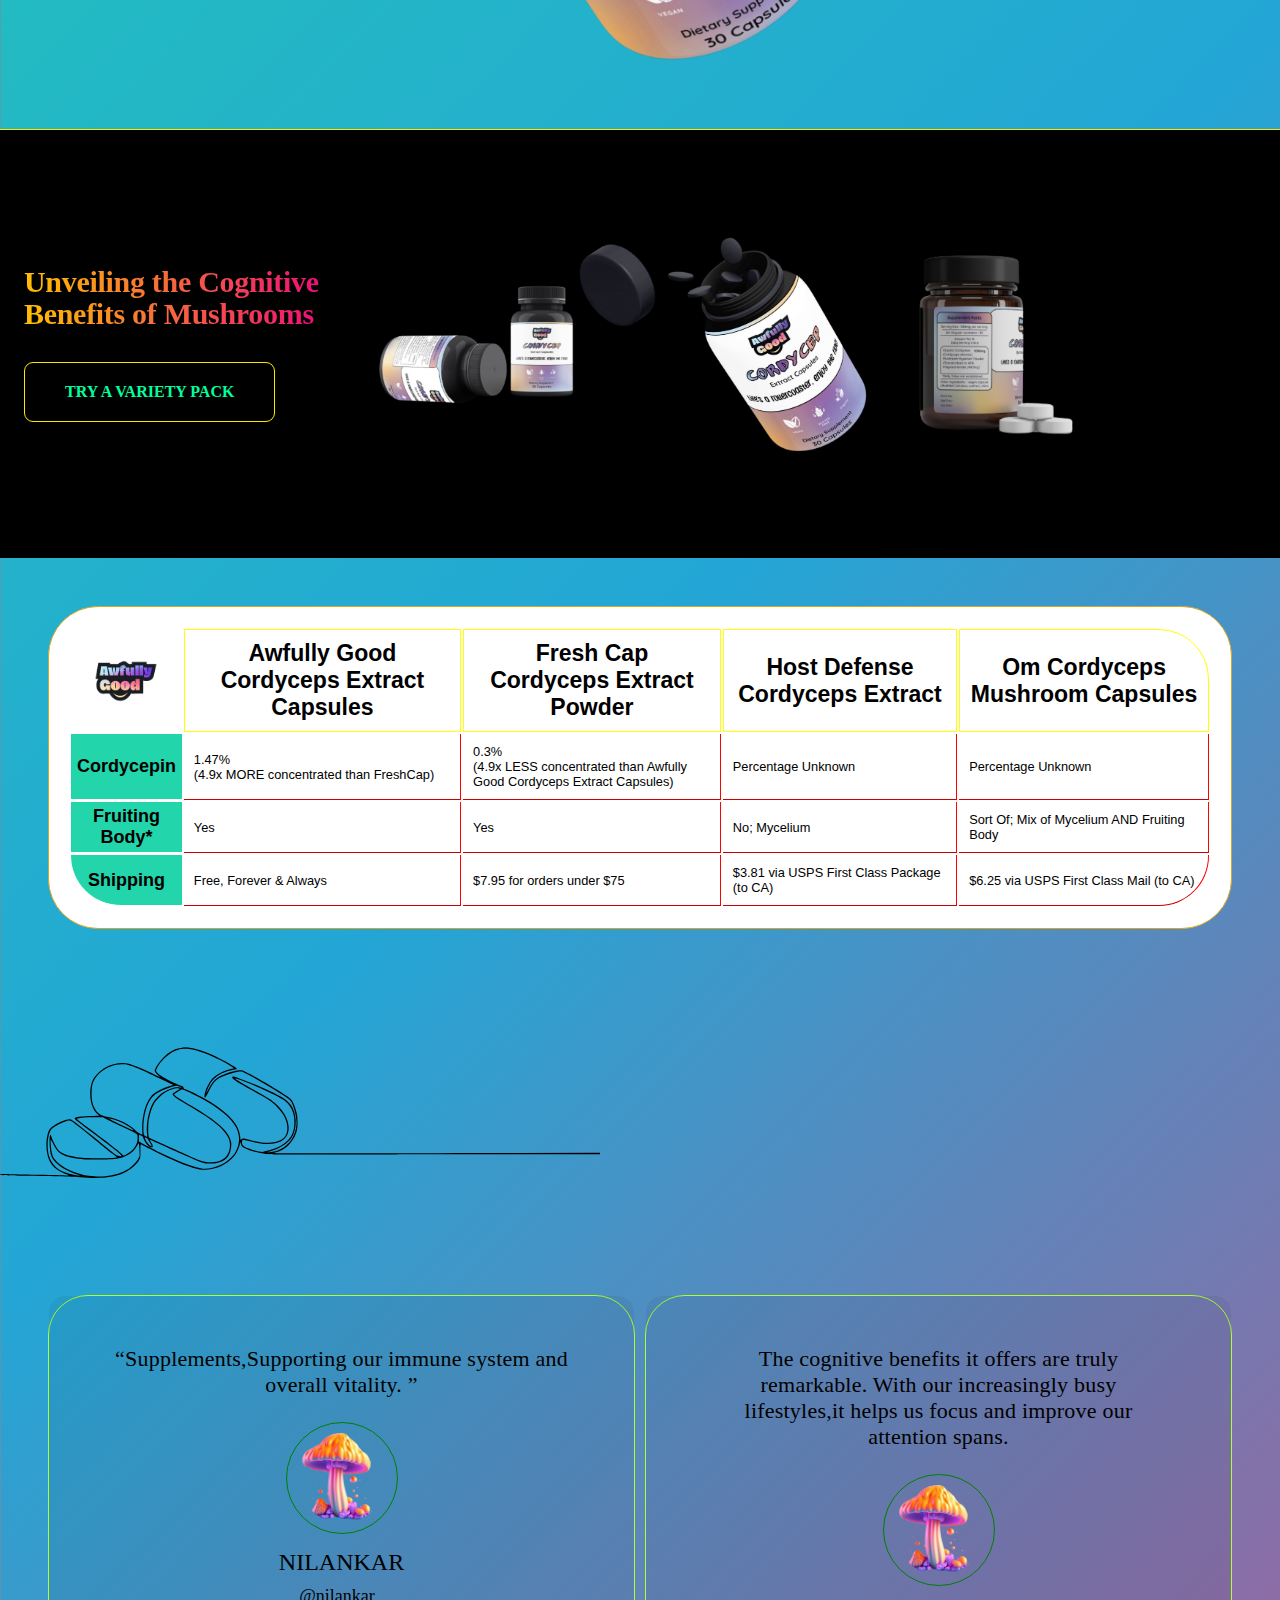
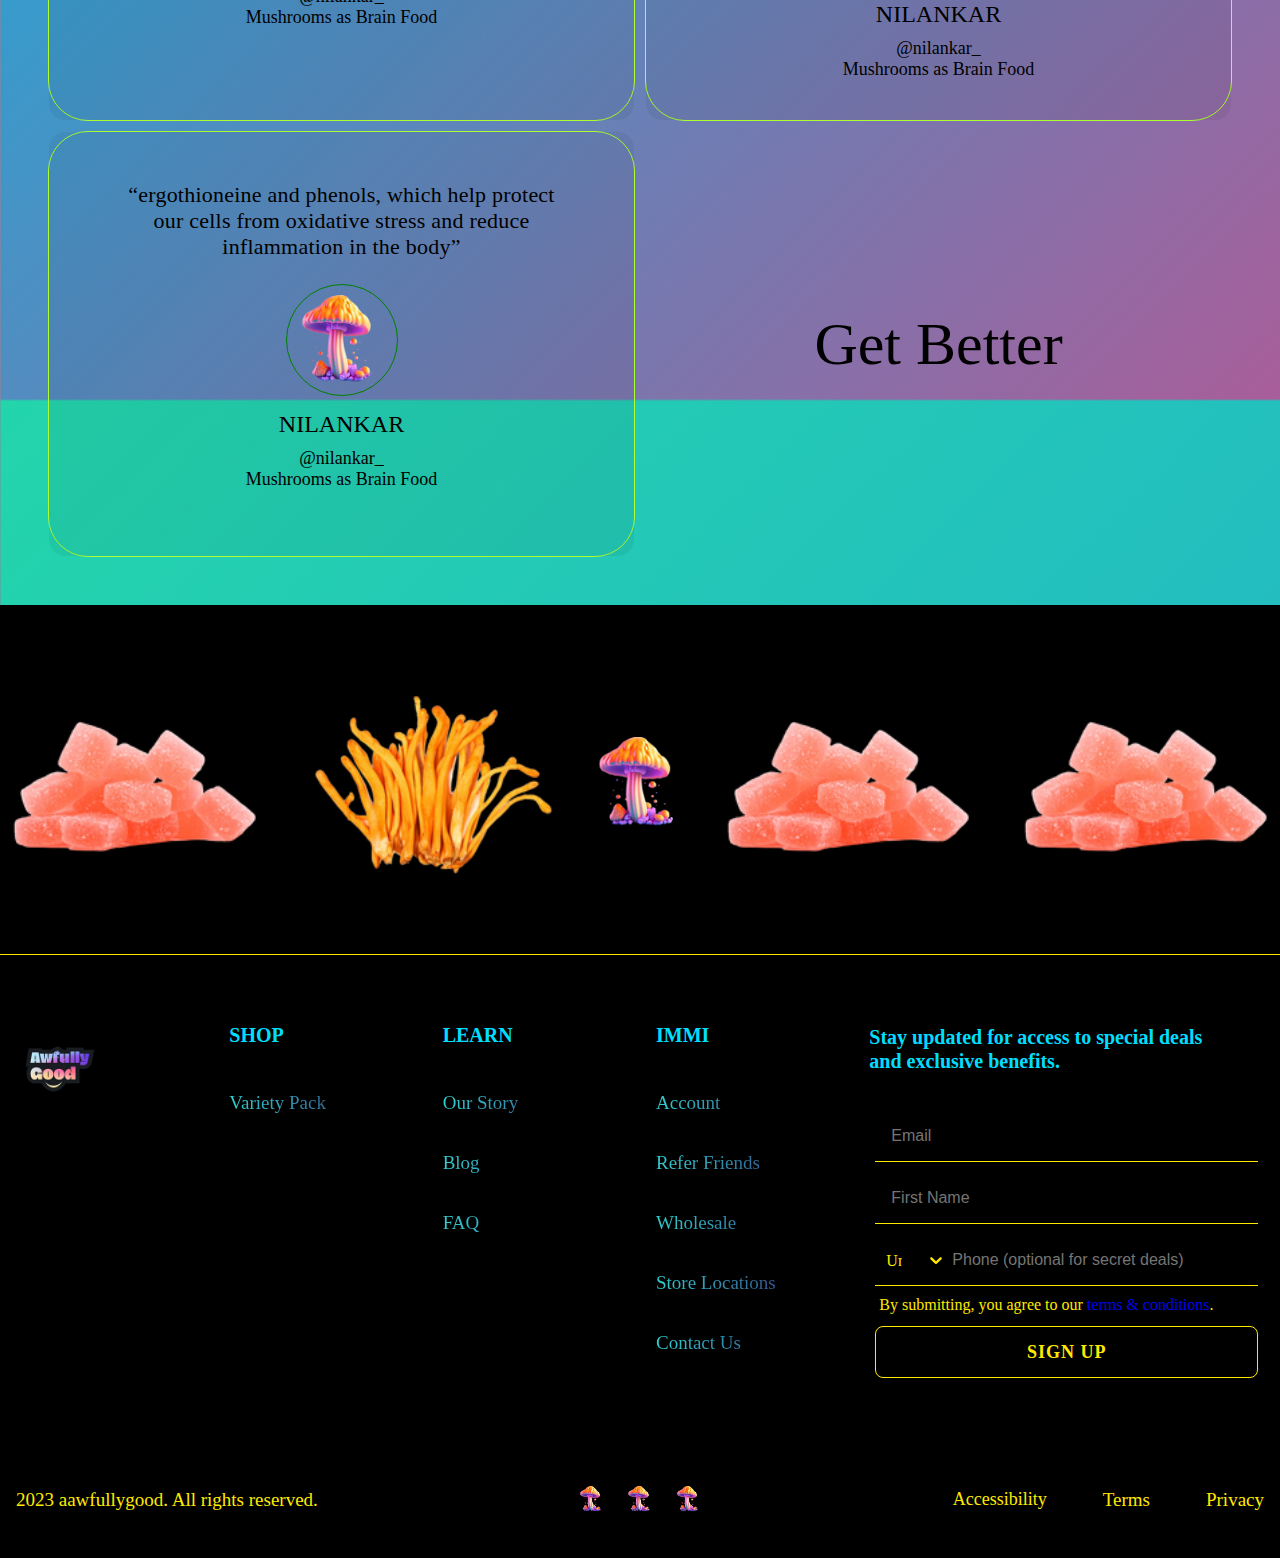
==== commit ad1e3018: "tabel fixed" ====
--- a/index.html
+++ b/index.html
@@ -174,41 +174,42 @@
                 </section>
 
         <!--product comprision  -->
-            <section class="aawfully-nutrients-table ">
-                <img class="scallions aawfully-parallax" alt="" src="home/assets/mushroom/m1.webp" style="transform: translate3d(0px, -89.3317px, 0px); z-index: 10; margin-right: 40px;">
-                <img class="mushrooms aawfully-parallax" alt="" src="home/assets//mushroom/m4.webp" style="transform: translate3d(0px, 260px, 0px); z-index: 10; margin-left: 40px;">
-                <img class="boiled-egg aawfully-parallax" alt="" ssrc="home/assets//mushroom/m3.webp" style="transform: translate3d(0px, 229.806px, 0px); z-index: 10;">
-                <div class="aawfully-wrapper nutrients-table-bg">
-                <div class="table-resonsive">
-                <table>
+            <!-- <section class="aawfully-nutrients-table "> -->
+                <!-- <img class="scallions aawfully-parallax" alt="" src="home/assets/mushroom/m1.webp" style="transform: translate3d(0px, -89.3317px, 0px); z-index: 10; margin-right: 40px;"> -->
+                <!-- <img class="mushrooms aawfully-parallax" alt="" src="home/assets//mushroom/m4.webp" style="transform: translate3d(0px, 260px, 0px); z-index: 10; margin-left: 40px;"> -->
+                <!-- <img class="boiled-egg aawfully-parallax" alt="" ssrc="home/assets//mushroom/m3.webp" style="transform: translate3d(0px, 229.806px, 0px); z-index: 10;"> -->
+                <!-- <div class=" nutrients-table-bg"> -->
+                <!-- <div class="table-resonsive"> -->
+                <section class="aawfully-c-table">
+                 <table class="aawfully-comprision-table">
                 <thead>
-                <tr>
-                <th scope="col">
-<img alt="immi" width="78" src="home/assets/img/aawfull_logo.webp">
-                </th>
-                <th scope="col">
-
-                Awfully Good
-Cordyceps Extract
-Capsules
-                </th>
-                <th scope="col">
-                    <!-- <img alt="immi" width="78" src="home/assets/img/aawfull_logo.webp"> -->
-                    Fresh Cap
-Cordyceps Extract
-Powder
-                </th>
-                <th scope="col">
-                    <!-- <img alt="immi" width="78" src="home/assets/img/aawfull_logo.webp"> -->
-                    Host Defense
-Cordyceps Extract
-                </th>
-                <th scope="col">
-                    <!-- <img alt="immi" width="78" src="home/assets/product/product1.webp"> -->
-                    Om Cordyceps
-Mushroom Capsules
-                </th>
-                </tr>
+                    <tr>
+                    <th scope="col">
+    <img alt="immi" width="78" src="home/assets/img/aawfull_logo.webp">
+                    </th>
+                    <th scope="col">
+
+                    Awfully Good
+    Cordyceps Extract
+    Capsules
+                    </th>
+                    <th scope="col">
+                        <!-- <img alt="immi" width="78" src="home/assets/img/aawfull_logo.webp"> -->
+                        Fresh Cap
+    Cordyceps Extract
+    Powder
+                    </th>
+                    <th scope="col">
+                        <!-- <img alt="immi" width="78" src="home/assets/img/aawfull_logo.webp"> -->
+                        Host Defense
+    Cordyceps Extract
+                    </th>
+                    <th scope="col">
+                        <!-- <img alt="immi" width="78" src="home/assets/product/product1.webp"> -->
+                        Om Cordyceps
+    Mushroom Capsules
+                    </th>
+                    </tr>
                 </thead>
                 <tbody>
                 <tr>
@@ -253,14 +254,16 @@
                 <td>$6.25 via USPS First
                     Class Mail (to CA)</td>
                 </tr>
-                <tr>
-
-                </tr>
+
+
+               
                 </tbody>
                 </table>
-                </div>
-                </div>
                 </section>
+
+                <!-- </div> -->
+                <!-- </div> -->
+                <!-- </section> -->
 
 
 
@@ -269,6 +272,9 @@
      </div>
     </main>
 
+    <!-- seprator -->
+    <img src="home/assets/img/pillslinec.svg" style="width: 600px;"  alt="" srcset="">
+    <!-- comrision tabel  -->
     <section class="customer-card-wrapper">
         <div class="customer-card-wrapper-main">
             <div class="customer-card-container">
--- a/home/css/home.css
+++ b/home/css/home.css
@@ -479,6 +479,63 @@
     background-image: url('/home/nilankar/ecomm/home/assets/gradients/m1.png');
 }
 .txt--gradient-orange { background-image:linear-gradient(to right, #ffbf02, #ed0082); color:rgba(0, 0, 0, 0); -webkit-background-clip:text; background-clip:text; position:relative; }
+
+/* comprision tabel----------------------- */
+.aawfully-c-table{
+padding-left: 48px;
+padding-right: 48px;
+padding-top: 48px;
+padding-bottom: 48px;
+/* font-family: sohne; */
+font-family: 'Gill Sans', 'Gill Sans MT', Calibri, 'Trebuchet MS', sans-serif;
+}
+.aawfully-comprision-table{
+    border: 1px solid goldenrod;
+    background-color: white;
+    border-radius: 50px;
+    padding: 20px;
+}
+.aawfully-c-table table thead tr th{
+    background: rgb(255, 255, 255);
+    border: 1px solid rgb(255, 255, 0);
+    font-size: 1.8vw;
+    padding: 10px;
+    font-family: 'Gill Sans', 'Gill Sans MT', Calibri, 'Trebuchet MS', sans-serif;
+
+    /* font-family: sohne; */
+    /* border-radius: 50px; */
+}
+.aawfully-c-table table thead tr th:first-child{
+    background: rgb(255, 255, 255) !important;
+    border: none;
+    /* border-radius: 50px; */
+}
+.aawfully-c-table table tbody tr th{
+    border-bottom: 1px solid white;
+    background-color: #23d5ab;
+}
+.aawfully-c-table table tbody tr td{
+    border-bottom: 1px solid rgb(200, 0, 0);
+    border-right: 1px solid red;
+    font-size: 1vw;
+    padding: 10px;
+    /* background-color: #23d5ab; */
+}
+
+.aawfully-c-table table thead tr th:last-child{
+    border-top-right-radius:  50px;
+}
+.aawfully-c-table table tbody tr td{
+    border-bottom: 1px solid rgb(200, 0, 0);
+    border-right: 1px solid red;
+}
+.aawfully-c-table table tbody tr:last-child td:last-child{
+    border-bottom-right-radius: 50px;
+}
+.aawfully-c-table table tbody tr:last-child th{
+
+    border-bottom-left-radius: 50px;
+}
 @media(max-width: 1600px) {
     .aawfully-hero h1 {
         font-size:40px
@@ -523,6 +580,65 @@
     .aawfully-hero .fixed-bg img {
         max-width: 500px
     }
+    .nutrients-table-bg{
+        padding-left: 0 !important;
+        padding-right: 0 !important;
+        height: 458px !important;
+        font-size: 10px !important;
+        padding: 10px;
+        background-image: none !important;
+    }
+    .aawfully-c-table {
+        padding-left: 0 ;
+        padding-right: 0 ;
+        padding-top: 48px;
+        padding-bottom: 48px;
+    }
+    .aawfully-comprision-table{
+        border: 1px solid goldenrod;
+        background-color: white;
+        border-radius: 50px;
+        padding: 20px;
+    }
+    .aawfully-c-table table thead tr th{
+        background: rgb(215, 193, 80);
+        border:none;
+        font-size: 2vw;
+        font-style: sohne;
+        /* border-radius: 50px; */
+    }
+    .aawfully-c-table table thead tr th:last-child{
+        background: rgb(215, 193, 80);
+        border:none;
+        font-size: 2vw;
+        font-style: sohne;
+        border-top-right-radius:  50px;
+    }
+    .aawfully-c-table table tbody tr td{
+        border-bottom: 1px solid rgb(200, 0, 0);
+        border-right: 1px solid red;
+        font-size: 1.4vw;
+        padding: 10px;
+        /* background-color: #23d5ab; */
+    }
+    .aawfully-c-table table tbody tr th{
+        border-bottom: 1px solid white;
+        background-color: #23d5ab;
+
+    }
+    .aawfully-c-table table tbody tr:last-child td:last-child{
+
+        border-bottom-right-radius: 50px;
+    }
+    .aawfully-c-table table tbody tr:last-child th{
+
+        border-bottom-left-radius: 50px;
+    }
+    /* .aawfull-comprision-tabel{
+        border: 1px solid goldenrod;
+        background-color: #ffbf02;
+    } */
+
 }
 
 @media(max-width: 768px) {
--- a/home/css/customercard.css
+++ b/home/css/customercard.css
@@ -28,6 +28,7 @@
         .customer-card-container-advice{
             padding-top:48px;
         }
+        
     }
 
 .customer-card-container{
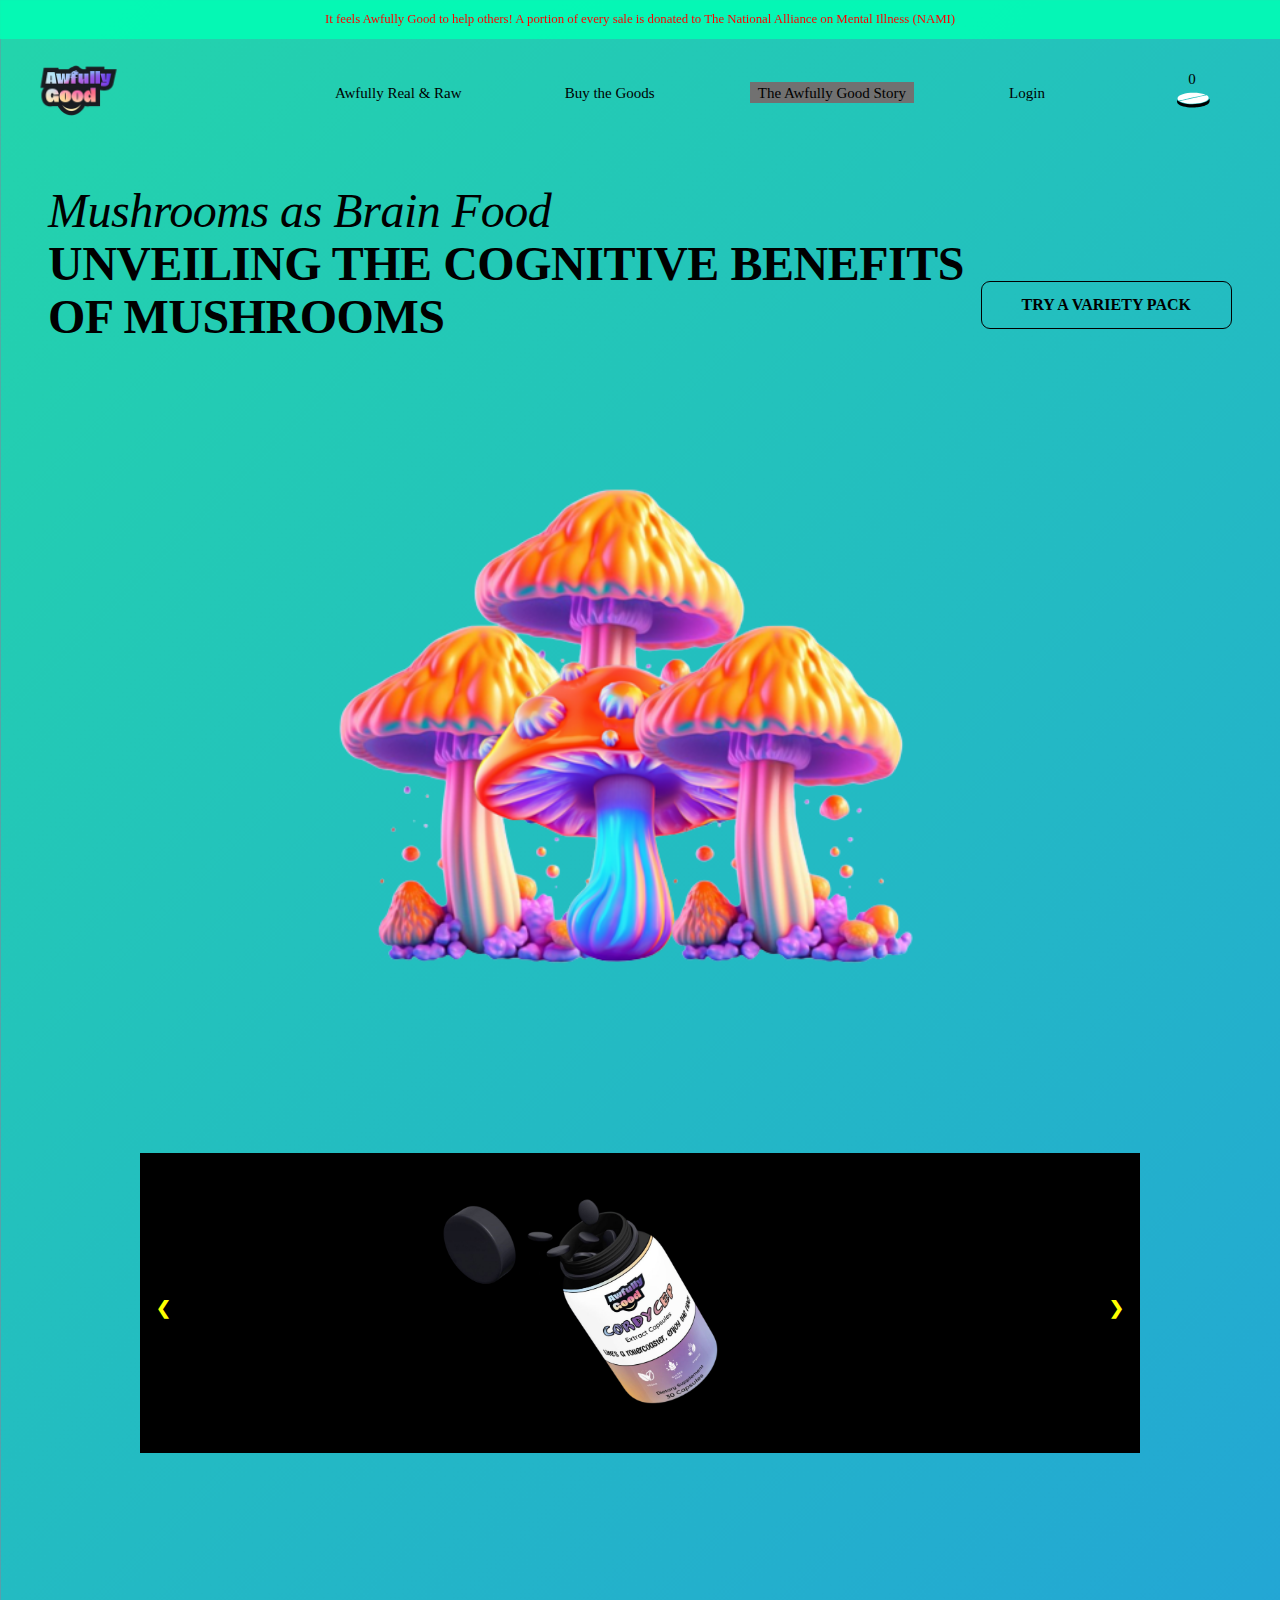
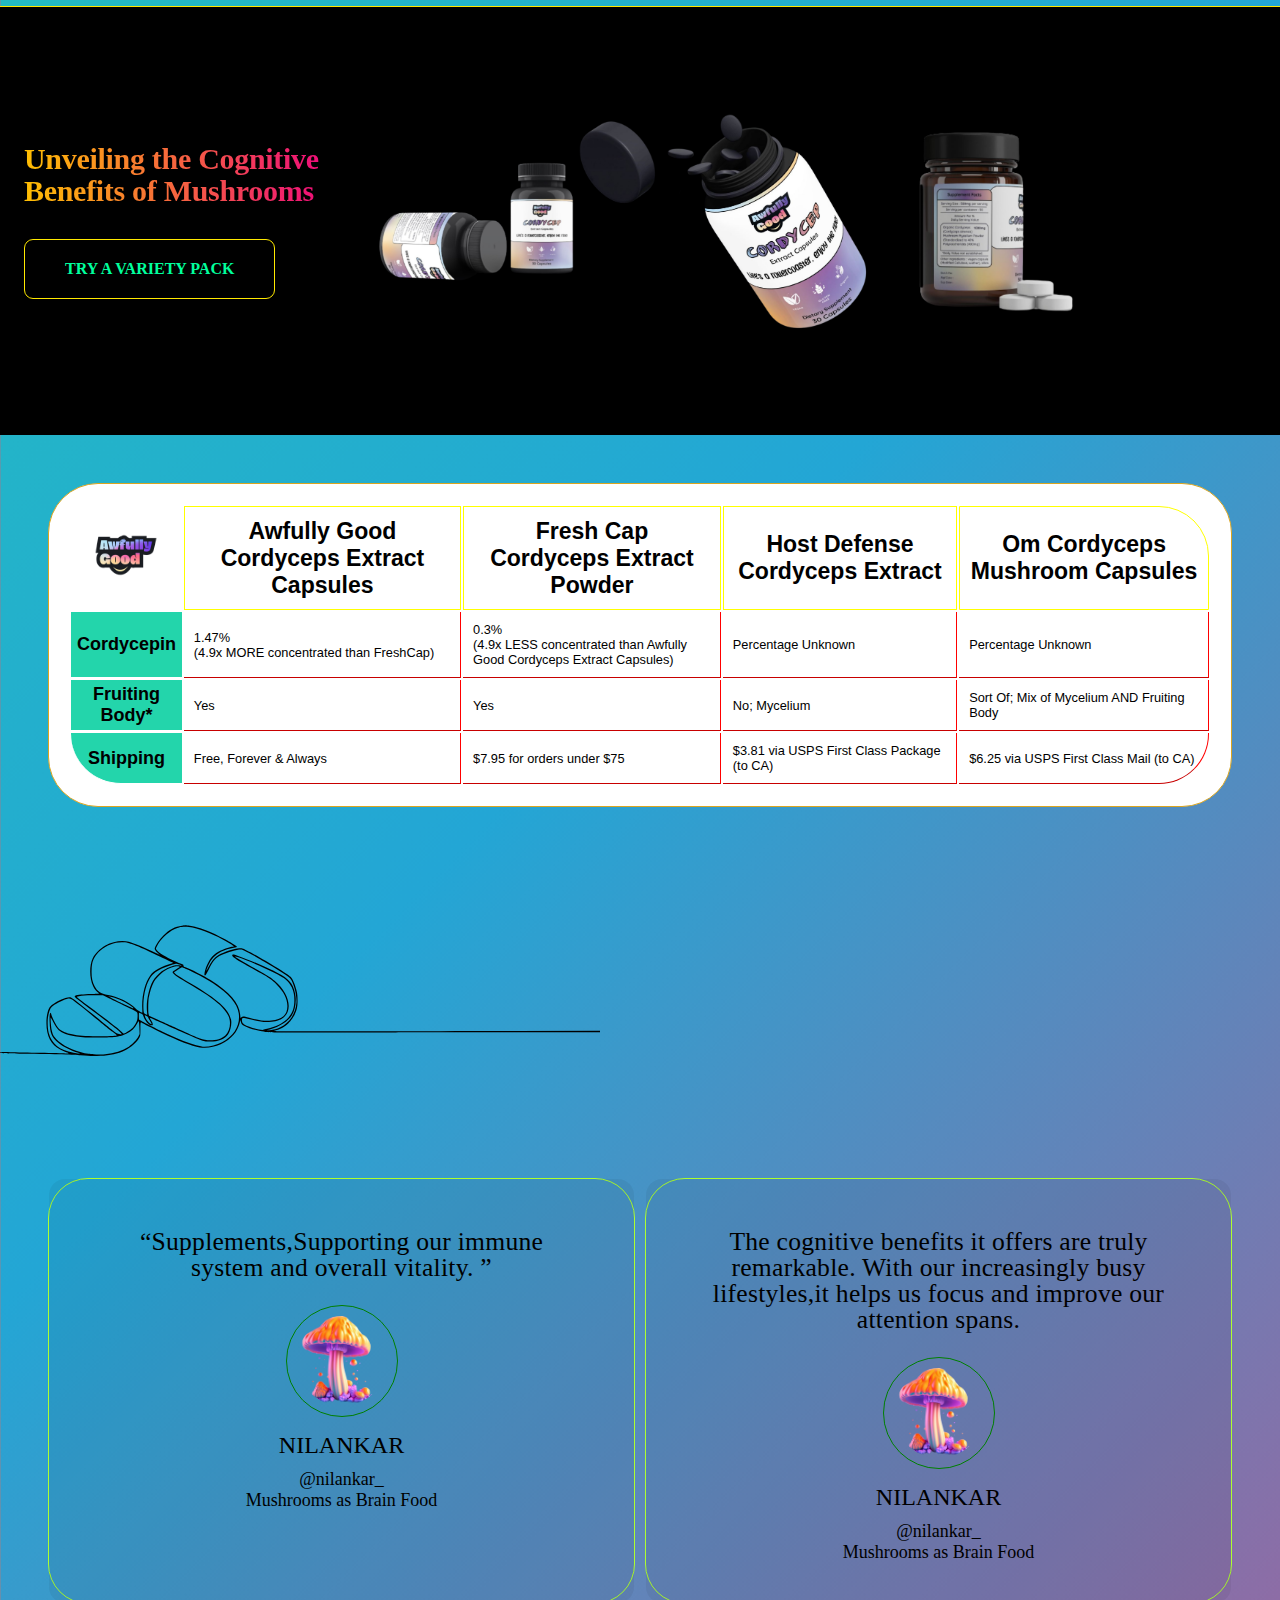
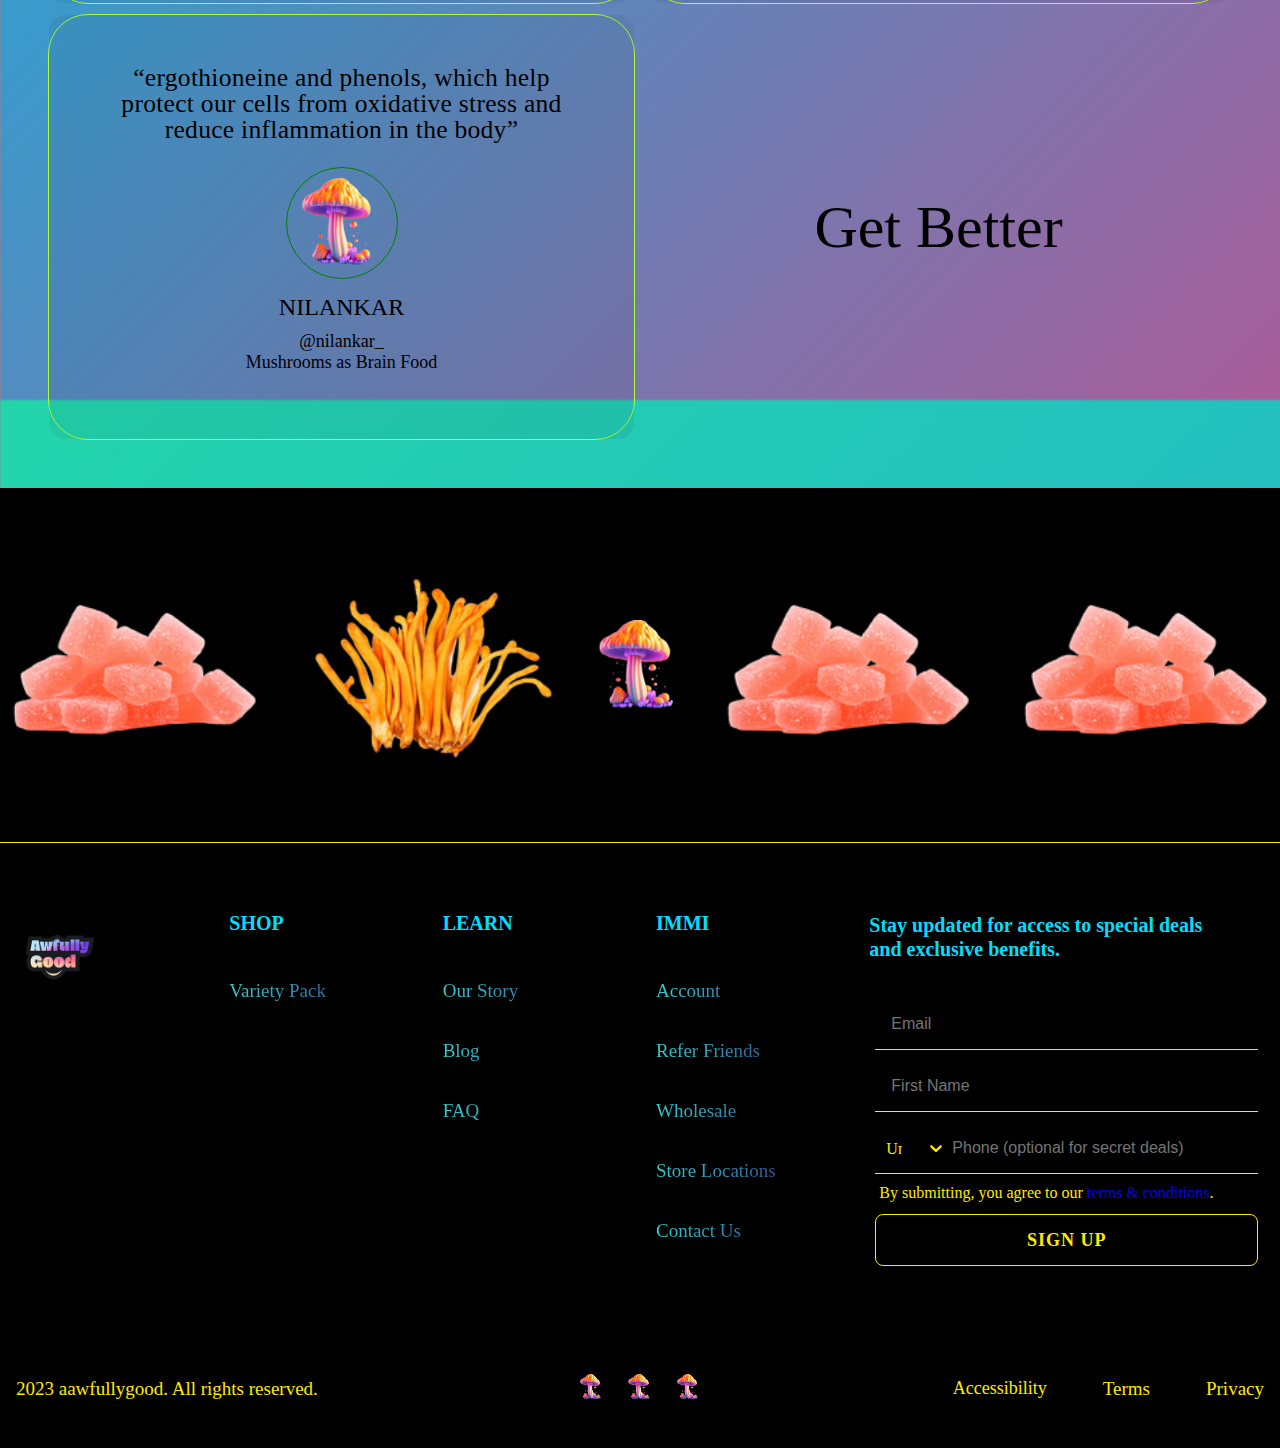
==== commit 43e6f8b8: "comparison card, customer feedback-card fixed" ====
--- a/index.html
+++ b/index.html
@@ -52,60 +52,103 @@
                         <div class="category-list-wrapper">
                             <div id="slideshow-category-list">
                                 <div class="slideshow-category-list-container">
-                                    <section><img src="home/assets/product/prpng01.png" class="slideshow-category-list-container-img1" alt="" srcset=""></section>
-                                    <section><img src="home/assets/product/prpng02.png" class="slideshow-category-list-container-img2" alt="" srcset=""></section>
+                                    <section><img src="home/assets/product/product1.webp" class="slideshow-category-list-container-img1" alt="" srcset=""></section>
+                                    <section><img src="home/assets/product/product2.webp" class="slideshow-category-list-container-img2" alt="" srcset=""></section>
                                     <section><img src="home/assets/product/prpng03.png" class="slideshow-category-list-container-img3" alt="" srcset=""></section>
+                                    <section><img src="home/assets/product/prpng01.png" class="slideshow-category-list-container-img4" alt="" srcset=""></section>
+                                    <section><img src="home/assets/product/product3.webp" class="slideshow-category-list-container-img5" alt="" srcset=""></section>
+                                    <section><img src="home/assets/product/prpng03.png" class="slideshow-category-list-container-img6" alt="" srcset=""></section>
                                     <!-- <section></section>
                                     <section></section> -->
                                 </div>
                                 </div>
-                            <ul class="aawfully-header_category_list_nav aawfully-header_category__nav-wrapper aawfully-header__nav-link-1157 " >
-                                <li><div>Awfully Good Cordyceps Extract Capsules</div></li>
-                                <li>Amanita Mushroom Gummies (5 pack and 30 pack - launch 4
-                                    weeks after cordyceps product)</li>
-                                    <li>Kratom 100mg Shooter (launch 4 weeks after amanita gummies) </li>
+
+
+                            <ul class="buy-goods-onhover">
+                                <li>
+                                    <a >Awfully Good Cordyceps Extract Capsules</a>
+                                </li>
+                                <li>
+                                    <a>Amanita Mushroom Gummies (5 pack and 30 pack - launch 4
+                                        weeks after cordyceps product)</a>
+                                </li>
+                                <li>
+                                    <a>Kratom 100mg Shooter (launch 4 weeks after amanita gummies)</a>
+                                </li>
                             </ul>
 
-                        </div>
-                     </div>
-
-
-
-
-
-
-                    </li>
-                    <li id="aawfully-header__nav-link-122" class="menu-item menu-item-type-post_type menu-item-object-page current-menu-item page_item page-item-117 current_page_item active aawfully-header__nav-link-122 aawfully-header__nav-link"><a href="aawfullstory/aawfullstory.html">The Awfully Good Story</a></li>
-                    <li id="aawfully-header__nav-link-67" class="menu-item menu-item-type-custom menu-item-object-custom aawfully-header__nav-link-67 aawfully-header__nav-link"><a href="https://shop.aawfullygoodco.com/account/login">Login</a></li>
-                    </ul>
-                    <div class="aawfully-header__nav-extras">
-                    <form method="get" id="searchform" action="https://aawfullygoodco.com/" role="search" class="aawfully-search">
-                    <label class="visually-hidden" for="s">Search</label>
-                    <input class="field form-control" id="s" name="s" type="text" placeholder="Search" value="">
-                    <button type="submit" class="aawfully-search-button"><svg xmlns="http://www.w3.org/2000/svg" width="20" height="20" viewBox="0 0 20 20"><path fill="#000" fill-rule="nonzero" d="M7.72727273 0C3.45525591 0 0 3.45525591 0 7.72727273 0 11.99929 3.45525591 15.4545455 7.72727273 15.4545455c1.52521318 0 2.93678997-.4474432 4.13352277-1.2073864l5.5823863 5.5823864L19.375 17.8977273l-5.5113636-5.4971591c.9907672-1.2997159 1.5909091-2.91015638 1.5909091-4.67329547C15.4545455 3.45525591 11.99929 0 7.72727273 0zm0 1.81818182c3.27237227 0 5.90909087 2.63671863 5.90909087 5.90909091 0 3.27237227-2.6367186 5.90909087-5.90909087 5.90909087-3.27237228 0-5.90909091-2.6367186-5.90909091-5.90909087 0-3.27237228 2.63671863-5.90909091 5.90909091-5.90909091z"></path></svg></button>
-                    </form>
-                    <ul class="aawfully-social-media">
-                    <li><a href="https://www.facebook.com/aawfullygoodco/" target="_blank"><img alt="Facebook" src="https://cdn.aawfullygoodco.com/da936fae-23c2-4bdb-9bb6-c62a1ce66607/-/format/auto/-/quality/smart/-/preview/"></a></li>
-                    <li><a href="https://www.instagram.com/aawfullygoodco/?hl=en" target="_blank"><img alt="Instagram" src="https://cdn.aawfullygoodco.com/81fe1142-eab0-4163-82c8-0895aaaa4f01/-/format/auto/-/quality/smart/-/preview/"></a></li>
-                    <li><a href="https://www.tiktok.com/@aawfullygoodco?lang=en" target="_blank"><img alt="TikTok" src="https://cdn.aawfullygoodco.com/9e6ed978-e14c-4b5e-8db1-ba4522a71300/-/format/auto/-/quality/smart/-/preview/"></a></li>
-
-
-                    </ul>
-                                    </div>
-    </nav>
+                            </div>
+                            </div>
+                            </li>
+                            <li id="aawfully-header__nav-link-122"
+                                class="menu-item menu-item-type-post_type menu-item-object-page current-menu-item page_item page-item-117 current_page_item active aawfully-header__nav-link-122 aawfully-header__nav-link">
+                                <a href="aawfullstory/aawfullstory.html">The Awfully Good Story</a>
+                            </li>
+                            <li id="aawfully-header__nav-link-67"
+                                class="menu-item menu-item-type-custom menu-item-object-custom aawfully-header__nav-link-67 aawfully-header__nav-link">
+                                <a href="https://shop.aawfullygoodco.com/account/login">Login</a>
+                            </li>
+                            </ul>
+                            <div class="aawfully-header__nav-extras">
+                                <form method="get" id="searchform" action="https://aawfullygoodco.com/" role="search" class="aawfully-search">
+                                    <label class="visually-hidden" for="s">Search</label>
+                                    <input class="field form-control" id="s" name="s" type="text" placeholder="Search" value="">
+                                    <button type="submit" class="aawfully-search-button">
+                                        <svg xmlns="http://www.w3.org/2000/svg" width="20" height="20" viewBox="0 0 20 20">
+                                            <path fill="#000" fill-rule="nonzero"
+                                                d="M7.72727273 0C3.45525591 0 0 3.45525591 0 7.72727273 0 11.99929 3.45525591 15.4545455 7.72727273 15.4545455c1.52521318 0 2.93678997-.4474432 4.13352277-1.2073864l5.5823863 5.5823864L19.375 17.8977273l-5.5113636-5.4971591c.9907672-1.2997159 1.5909091-2.91015638 1.5909091-4.67329547C15.4545455 3.45525591 11.99929 0 7.72727273 0zm0 1.81818182c3.27237227 0 5.90909087 2.63671863 5.90909087 5.90909091 0 3.27237227-2.6367186 5.90909087-5.90909087 5.90909087-3.27237228 0-5.90909091-2.6367186-5.90909091-5.90909087 0-3.27237228 2.63671863-5.90909091 5.90909091-5.90909091z">
+                                            </path>
+                                        </svg></button>
+                                </form>
+                        <ul class="aawfully-social-media">
+                            <li><a href="https://www.facebook.com/aawfullygoodco/" target="_blank"><img alt="Facebook"
+                                        src="https://cdn.aawfullygoodco.com/da936fae-23c2-4bdb-9bb6-c62a1ce66607/-/format/auto/-/quality/smart/-/preview/"></a>
+                            </li>
+                            <li><a href="https://www.instagram.com/aawfullygoodco/?hl=en" target="_blank"><img alt="Instagram"
+                                        src="https://cdn.aawfullygoodco.com/81fe1142-eab0-4163-82c8-0895aaaa4f01/-/format/auto/-/quality/smart/-/preview/"></a>
+                            </li>
+                            <li><a href="https://www.tiktok.com/@aawfullygoodco?lang=en" target="_blank"><img alt="TikTok"
+                                        src="https://cdn.aawfullygoodco.com/9e6ed978-e14c-4b5e-8db1-ba4522a71300/-/format/auto/-/quality/smart/-/preview/"></a>
+                            </li>
+
+
+                        </ul>
+                    </div>
+                    </nav>
                     <button class="aawfully-header__nav-toggle" aria-expanded="false" aria-controls="wayfxNavigation" type="button">
-                    <svg class="aawfully-header__nav-toggle-open" xmlns="http://www.w3.org/2000/svg" fill="none" viewBox="0 0 34 24"><path stroke="#000" stroke-miterlimit="10" stroke-width="2.5" d="M0 2c3.26797 0 3.26797 4.96732 6.66667 4.96732C9.93464 6.96732 9.93464 2 13.3333 2c3.268 0 3.268 4.96732 6.6667 4.96732S23.3987 2 26.6667 2c3.2679 0 3.3987 4.96732 6.6666 4.96732M0 9.58179c3.26797 0 3.26797 4.96731 6.66667 4.96731 3.26797 0 3.26797-4.96731 6.66663-4.96731 3.268 0 3.268 4.96731 6.6667 4.96731s3.3987-4.96731 6.6667-4.96731c3.2679 0 3.3987 4.96731 6.6666 4.96731M0 17.0327C3.26797 17.0327 3.26797 22 6.66667 22c3.26797 0 3.26797-4.9673 6.66663-4.9673C16.6013 17.0327 16.6013 22 20 22s3.3987-4.9673 6.6667-4.9673c3.2679 0 3.3987 4.9673 6.6666 4.9673"></path>
-                    </svg>
-                    <svg class="aawfully-header__nav-toggle-close" xmlns="http://www.w3.org/2000/svg" fill="none" viewBox="0 0 19 19"><path stroke="#FFE900" stroke-miterlimit="10" stroke-width="2.98" d="M18.1364.863647L.863632 18.1364M.863632.863647L18.1364 18.1364"></path></svg>
+                        <svg class="aawfully-header__nav-toggle-open" xmlns="http://www.w3.org/2000/svg" fill="none" viewBox="0 0 34 24">
+                            <path stroke="#000" stroke-miterlimit="10" stroke-width="2.5"
+                                d="M0 2c3.26797 0 3.26797 4.96732 6.66667 4.96732C9.93464 6.96732 9.93464 2 13.3333 2c3.268 0 3.268 4.96732 6.6667 4.96732S23.3987 2 26.6667 2c3.2679 0 3.3987 4.96732 6.6666 4.96732M0 9.58179c3.26797 0 3.26797 4.96731 6.66667 4.96731 3.26797 0 3.26797-4.96731 6.66663-4.96731 3.268 0 3.268 4.96731 6.6667 4.96731s3.3987-4.96731 6.6667-4.96731c3.2679 0 3.3987 4.96731 6.6666 4.96731M0 17.0327C3.26797 17.0327 3.26797 22 6.66667 22c3.26797 0 3.26797-4.9673 6.66663-4.9673C16.6013 17.0327 16.6013 22 20 22s3.3987-4.9673 6.6667-4.9673c3.2679 0 3.3987 4.9673 6.6666 4.9673">
+                            </path>
+                        </svg>
+                        <svg class="aawfully-header__nav-toggle-close" xmlns="http://www.w3.org/2000/svg" fill="none" viewBox="0 0 19 19">
+                            <path stroke="#FFE900" stroke-miterlimit="10" stroke-width="2.98"
+                                d="M18.1364.863647L.863632 18.1364M.863632.863647L18.1364 18.1364"></path>
+                        </svg>
                     </button>
                     <div class="aawfully-header__cart">
-                    <a href="https://shop.aawfullygoodco.com/cart">
-                    <span class="aawfully-header__cart-count">0</span>
-                    <svg xmlns="http://www.w3.org/2000/svg" fill="none" viewBox="0 0 25 16" width="25" height="16">
-                    <path fill="#000" d="M24.4402.837891c0 6.757779-5.4757 12.220109-12.2201 12.220109C5.46232 13.058 0 7.58232 0 .837891h24.4402z"></path>
-                    <path fill="#000" d="M18.4036 12.7642H6.03662v2.9782H18.4036v-2.9782z"></path>
-                    </svg>
-                    </a>
+                        <a href="https://shop.aawfullygoodco.com/cart">
+                            <span class="aawfully-header__cart-count">0</span>
+
+                            <svg version="1.0" xmlns="http://www.w3.org/2000/svg"
+                            width="60.000000pt" height="20.000000pt" viewBox="0 0 300.000000 300.000000"
+                            preserveAspectRatio="xMidYMid meet" >
+
+                           <g transform="translate(-135.000000,300.000000) scale(0.200000,-0.100000)"
+                           fill="white" stroke="none">
+                           <path d="M1345 2465 c-234 -37 -409 -120 -556 -265 -131 -129 -188 -261 -176
+                           -410 5 -68 38 -175 61 -198 14 -14 -22 -29 991 423 127 56 277 124 335 150 58
+                           26 125 56 149 67 l44 19 -58 45 c-189 146 -507 214 -790 169z"/>
+                           <path d="M2095 2120 c-257 -115 -1278 -572 -1324 -592 l-44 -19 34 -35 c85
+                           -90 219 -164 371 -208 505 -145 1095 90 1212 483 20 70 21 192 0 262 -16 56
+                           -65 149 -87 167 -8 7 -57 -11 -162 -58z"/>
+                           <path fill="#000" d="M2392 1728 c-71 -230 -312 -432 -611 -512 -487 -130 -988 30 -1167
+                           374 -36 69 -38 60 -31 -120 3 -101 10 -149 25 -192 89 -247 333 -415 682 -469
+                           96 -15 340 -6 440 16 281 62 530 234 628 435 53 107 64 177 60 383 l-3 159
+                           -23 -74z"/>
+                           </g>
+                           </svg>
+                        </a>
                     </div>
                     </div>
         </header>
@@ -127,31 +170,41 @@
             </section>
                 <br>
 
-
-<div class="slideshow-container" style="z-index: 1000; ">
-
-    <div class="mySlides fade">
-      <!-- <div class="numbertext">1 / 3</div> -->
-      <img src="home/assets/product/prpng03.png" style="width:70%">
-      <div class="text"></div>
+<section class="slideshow-section">
+    <div class="slideshow-container" style="z-index: 1000; ">
+        <div style="display: flex; justify-content: center; align-items: center; height:300px; width: 400px;">
+        <div class="mySlides fade mySlides-img">
+          <!-- <div class="numbertext">1 / 3</div> -->
+          <img src="home/assets/product/prpng03.png" style="width:70%">
+          <div class="text"></div>
+        </div>
+
+        <div class="mySlides fade mySlides-img">
+            <!-- <div class="numbertext">2 / 3</div> -->
+            <img src="home/assets/product/product1.webp" style="">
+            <div class="text"> </div>
+          </div>
+
+        <div class="mySlides fade mySlides-img">
+          <!-- <div class="numbertext">2 / 3</div> -->
+          <img src="home/assets/product/prpng01.png" style="">
+          <div class="text"> </div>
+        </div>
+
+        <div class="mySlides fade mySlides-img">
+          <!-- <div class="numbertext">3 / 3</div> -->
+          <img src="home/assets/product/prpng02.png" style="">
+          <div class="text"></div>
+        </div>
     </div>
 
-    <div class="mySlides fade">
-      <!-- <div class="numbertext">2 / 3</div> -->
-      <img src="home/assets/product/prpng01.png" style="width:60%">
-      <div class="text"> </div>
-    </div>
-
-    <div class="mySlides fade">
-      <!-- <div class="numbertext">3 / 3</div> -->
-      <img src="home/assets/product/prpng02.png" style="width:60%">
-      <div class="text"></div>
-    </div>
 
     <a class="prev" style="color: yellow;" onclick="plusSlides(-1)">❮</a>
     <a class="next" style="color: yellow;" onclick="plusSlides(1)">❯</a>
-
-    </div><br><br><br>
+        </div>
+
+</section>
+<br><br><br>
 
 
 
@@ -256,7 +309,7 @@
                 </tr>
 
 
-               
+
                 </tbody>
                 </table>
                 </section>
--- a/home/css/home.css
+++ b/home/css/home.css
@@ -300,10 +300,40 @@
     flex-direction: row;
     justify-content: flex-start;
 }
+
+
+/* parent slide show navigation child */
+.buy-goods-onhover{
+    padding: 20px;
+    list-style: none;
+    border:2px solid cyan;
+    border-radius: 50px;
+    height: 50%;
+}
+.buy-goods-onhover li{
+
+    background-color: #23d5ab;
+    border:2px solid cyan;
+    padding:10px;
+    font-family: sohne-breit;
+    margin-top: 10px;
+    border-radius: 20px;
+    cursor: pointer;
+    transition: 0.2s linear ;
+}
+.buy-goods-onhover li:hover{
+background-color: white;
+}
+.buy-goods-onhover li a{
+
+    text-decoration: none;
+}
+
 /* ------------------------------------------------------slide show */
 
 #slideshow-category-list {
     width:300px;
+    height: 400px;
     border-radius: 40px;
     margin:0 auto;
     overflow:hidden;
@@ -334,8 +364,11 @@
 
 .slideshow-category-list-container section:nth-child(1) {}
 .slideshow-category-list-container section:nth-child(2) {}
-/* .slideshow-category-list-container section:nth-child(3) {background-color:rgba(8, 255, 156, 0.872);} */
-/* .slideshow-category-list-container section:nth-child(4) {background-color:rgba(8, 255, 156, 0.872);} */
+.slideshow-category-list-container section:nth-child(3) {background-color:rgba(8, 255, 156, 0.872);}
+.slideshow-category-list-container section:nth-child(4) {background-color:rgba(8, 255, 156, 0.872);}
+.slideshow-category-list-container section:nth-child(5) {}
+.slideshow-category-list-container section:nth-child(6) {}
+
 
 .slideshow-category-list-container:hover {
    animation-play-state:paused;
@@ -361,23 +394,8 @@
     25% {left:-300px;}
     50% {left:-600px;}
     75% {left:-900px;}
-    100% {left:900px;}
-}
-/* @-o-keyframes slide {
-    0% {left:0;}
-    25% {left:-300px;}
-    50% {left:-600px;}
-    75% {left:-900px;}
     100% {left:0;}
 }
-@keyframes slide {
-    0% {left:0;}
-    25% {left:-300px;}
-    50% {left:-600px;}
-    75% {left:-900px;}
-    100% {left:0;}
-} */
-
 
 .slideshow-category-list-container-img1{
 /* scale: 1.2; */
@@ -394,7 +412,21 @@
     width: 100;
     height: 400px;
 }
-
+.slideshow-category-list-container-img4{
+    /* scale: 1.2; */
+    width: 100;
+    height: 400px;
+    }
+    .slideshow-category-list-container-img5{
+        /* scale: 1.2; */
+        width: 100;
+        height: 400px;
+        }
+    .slideshow-category-list-container-img6{
+            /* scale: 1.2; */
+        width: 100;
+        height: 400px;
+    }
 
 /* #aawfully_header__nav-link_category:hover #aawfully-category {
     display: block;
--- a/home/css/slide.css
+++ b/home/css/slide.css
@@ -1,13 +1,26 @@
+.slideshow-section{
+  padding: 10px;
+  width: 100%;
+  height: 400px;
+}
+.mySlides {display: none}
 
-.mySlides {display: none}
-img {vertical-align: middle;}
-
+.mySlides-img{
+  width: 626px;
+  /* display: flex ;
+  justify-content: center; */
+  /* align-items: center; */
+ }
 /* Slideshow container */
 .slideshow-container {
   max-width: 1000px;
-  
+  align-items: center;
+  background: #000;
   position: relative;
   margin: auto;
+  display: flex;
+  flex-direction:column;
+  justify-content: center;
 }
 
 /* Next & previous buttons */
@@ -31,7 +44,11 @@
   right: 0;
   border-radius: 3px 0 0 3px;
 }
+.prev{
+  left:0;
+  border-radius: 3px 0 0 3px;
 
+}
 /* On hover, add a black background color with a little bit see-through */
 .prev:hover, .next:hover {
   background-color: rgba(0,0,0,0.8);
--- a/home/css/customercard.css
+++ b/home/css/customercard.css
@@ -1,6 +1,6 @@
 
 .customer-card-wrapper{
-    max-width: 1440px;
+    width: 100%;
     margin-left: auto;
     margin-right: auto;
     padding-left: 48px;
@@ -8,6 +8,7 @@
     position: relative;
     padding-top: 48px;
     padding-bottom: 48px;
+    z-index: 1000;
 }
 
 .customer-card-wrapper-main{
@@ -17,19 +18,6 @@
     grid-gap: 10px;
 }
 
-    @media (max-width: 767px) {
-        .customer-card-wrapper{
-            padding-bottom: 258px !important;
-        }
-        .customer-card-wrapper-main {
-          grid-template-columns: 1fr;
-          grid-template-rows: auto;
-        }
-        .customer-card-container-advice{
-            padding-top:48px;
-        }
-        
-    }
 
 .customer-card-container{
     text-align: center;
@@ -42,6 +30,7 @@
     padding: 50px 64px 40px;
     margin: 0;
     border: 0;
+    font-size: 1vw;
     font-style: normal;
     background: rgba(0,0,0,.05);
     border-radius: 16px;
@@ -51,7 +40,7 @@
 .customer-card-container-main p{
     font-family: sohne-breit;
     font-style: normal;
-    font-size: 22px;
+    font-size: 2vw;
     line-height: 26px;
     letter-spacing: .01em;
 }
@@ -96,4 +85,55 @@
 justify-content: center;
 font-family: grandslang;
 font-size: 60px;
+}
+@media (max-width: 767px) {
+    .customer-card-wrapper{
+
+        padding-bottom: 258px !important;
+        padding-left: 0 !important;
+    padding-right: 0 !important;
+
+    }
+    .customer-card-container {
+        scale: 0.9;
+    }
+    .customer-card-wrapper-main {
+        padding-top:48px;
+      grid-template-columns: 1fr;
+      grid-template-rows: auto;
+    }
+    .customer-card-container-advice{
+        padding-top:48px;
+    }
+    .customer-card-wrapper-main {
+        grid-gap:23px;
+    }
+
+}
+@media (max-width: 900px) {
+    .customer-card-wrapper{
+
+        /* padding-bottom: 258px !important;
+        width: 200px; */
+    }
+    .customer-card-container {
+        scale: 0.9;
+    }
+    .customer-card-wrapper-main {
+
+        /* padding-top:48px;
+      grid-template-columns: 1fr;
+      grid-template-rows: auto; */
+    }
+    .customer-card-container-advice{
+        padding-top:48px;
+    }
+    .customer-card-wrapper-main {
+        /* grid-gap:23px; */
+    }
+
+}
+@media (max-width: 400px) {
+    .customer-card-wrapper-main {
+        /* padding: 17px 17px 17px; */
 }